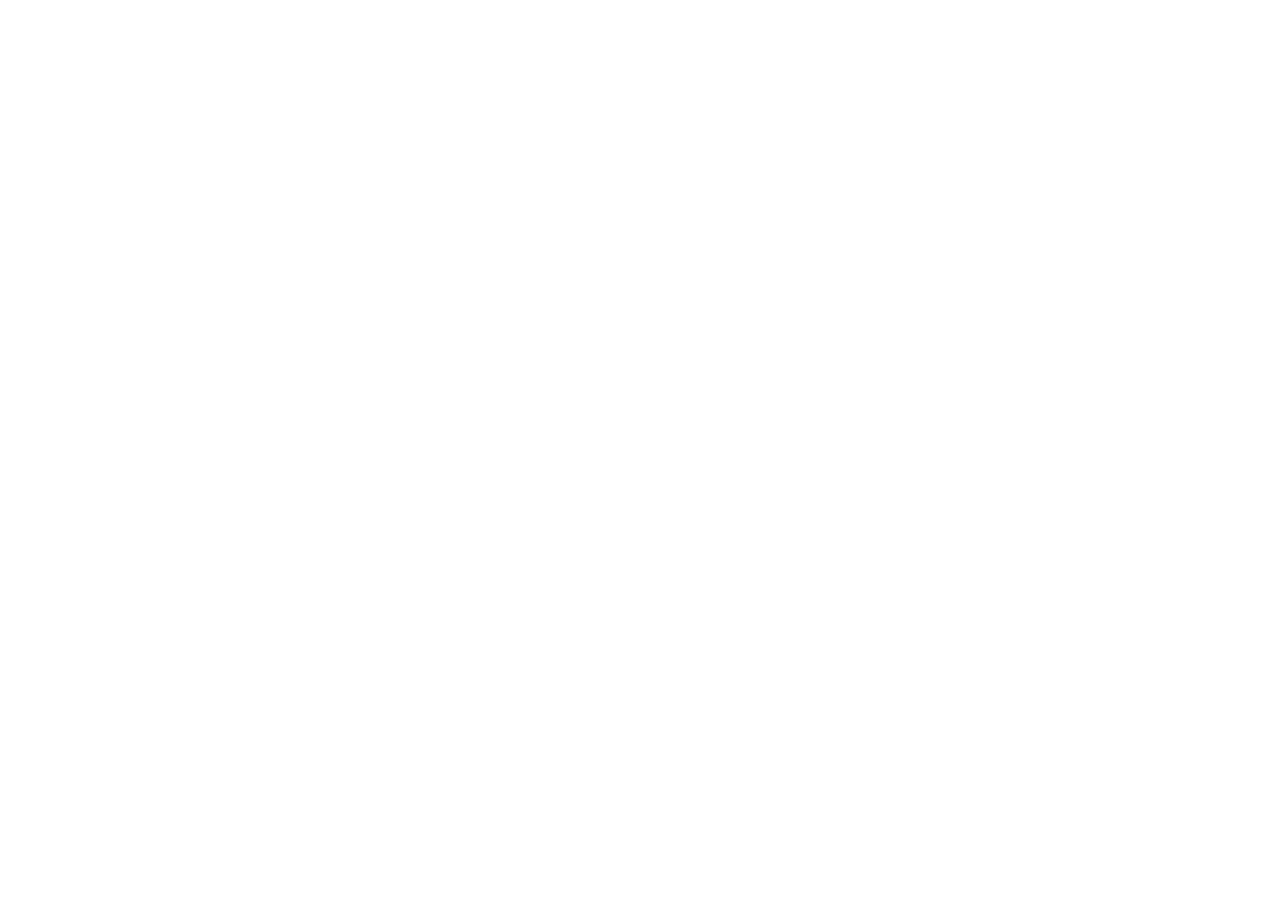
==== index.html @ 4ef1f908 "initilize repository" ====
<!DOCTYPE html>
<html lang="en">
<head>
    <meta charset="UTF-8">
    <meta http-equiv="X-UA-Compatible" content="IE=edge">
    <meta name="viewport" content="width=device-width, initial-scale=1.0">
    <title>Document</title>
</head>
<body>
    
</body>
</html>
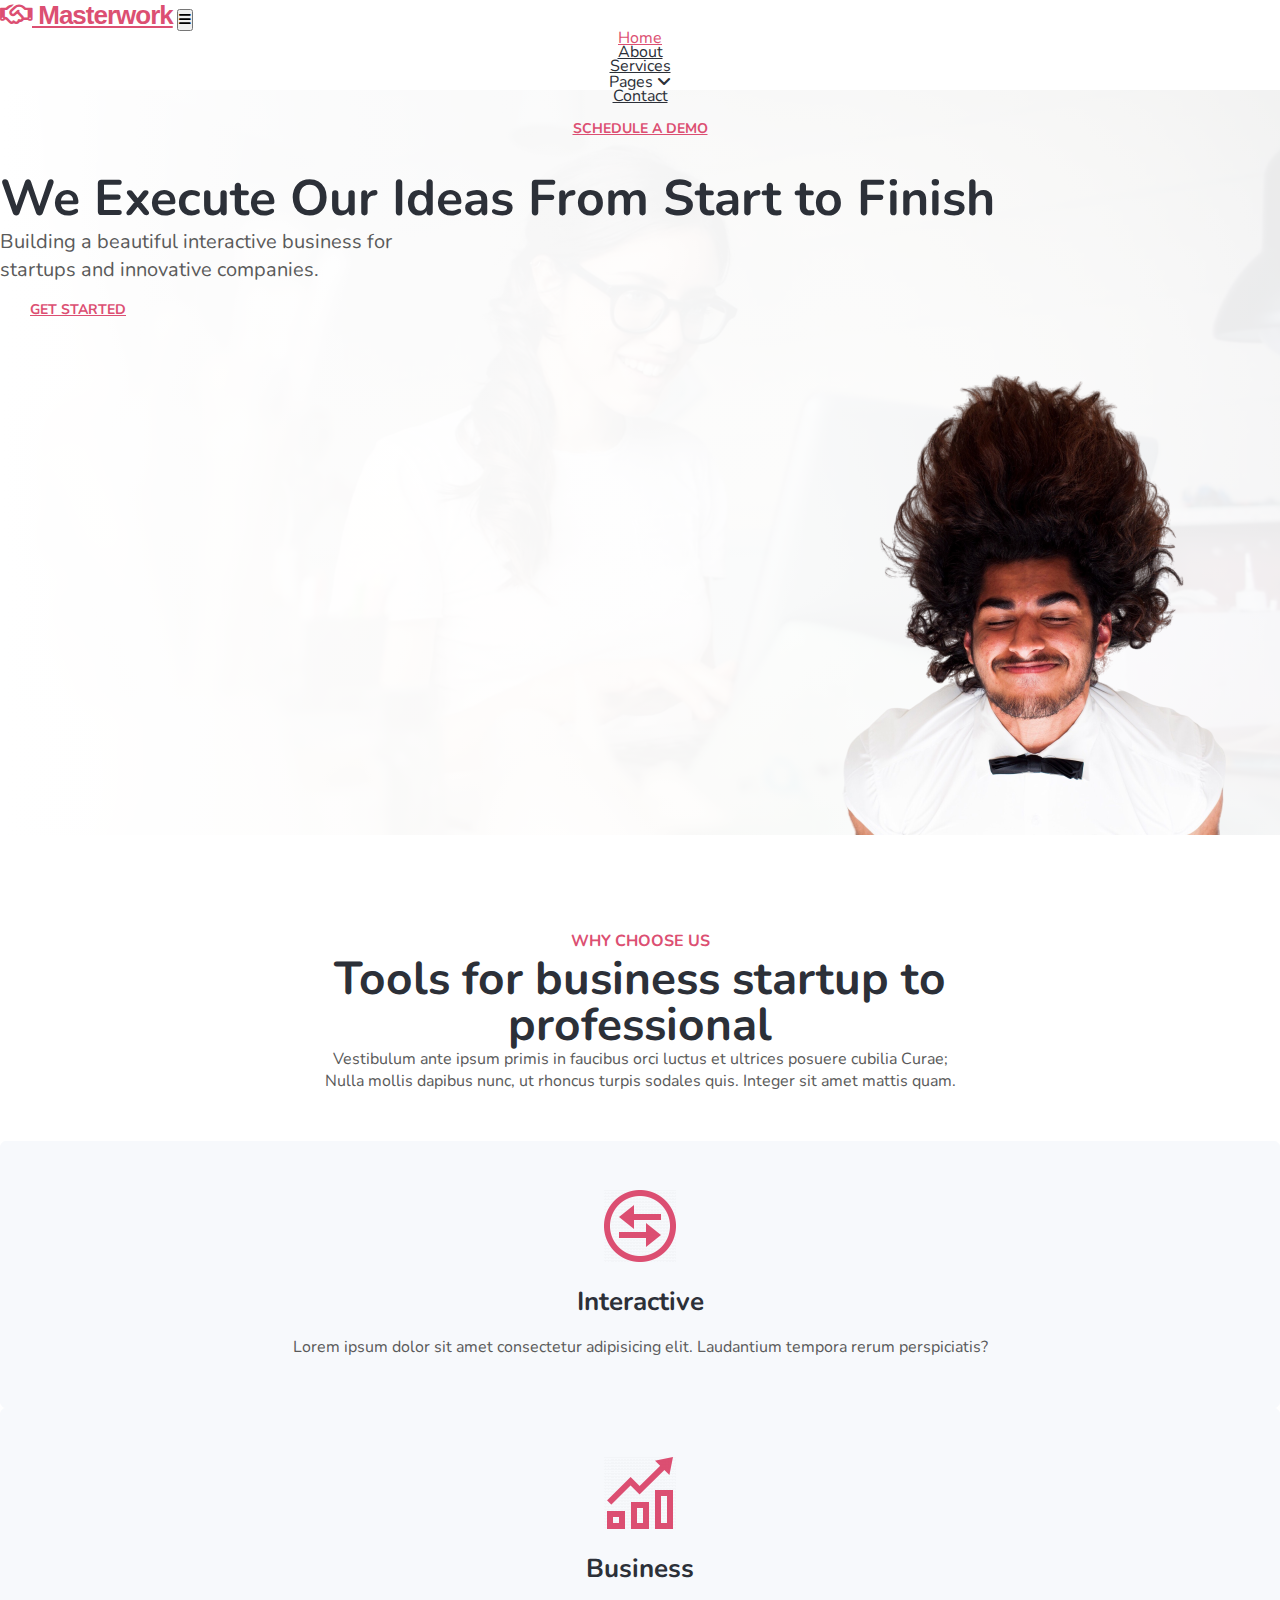
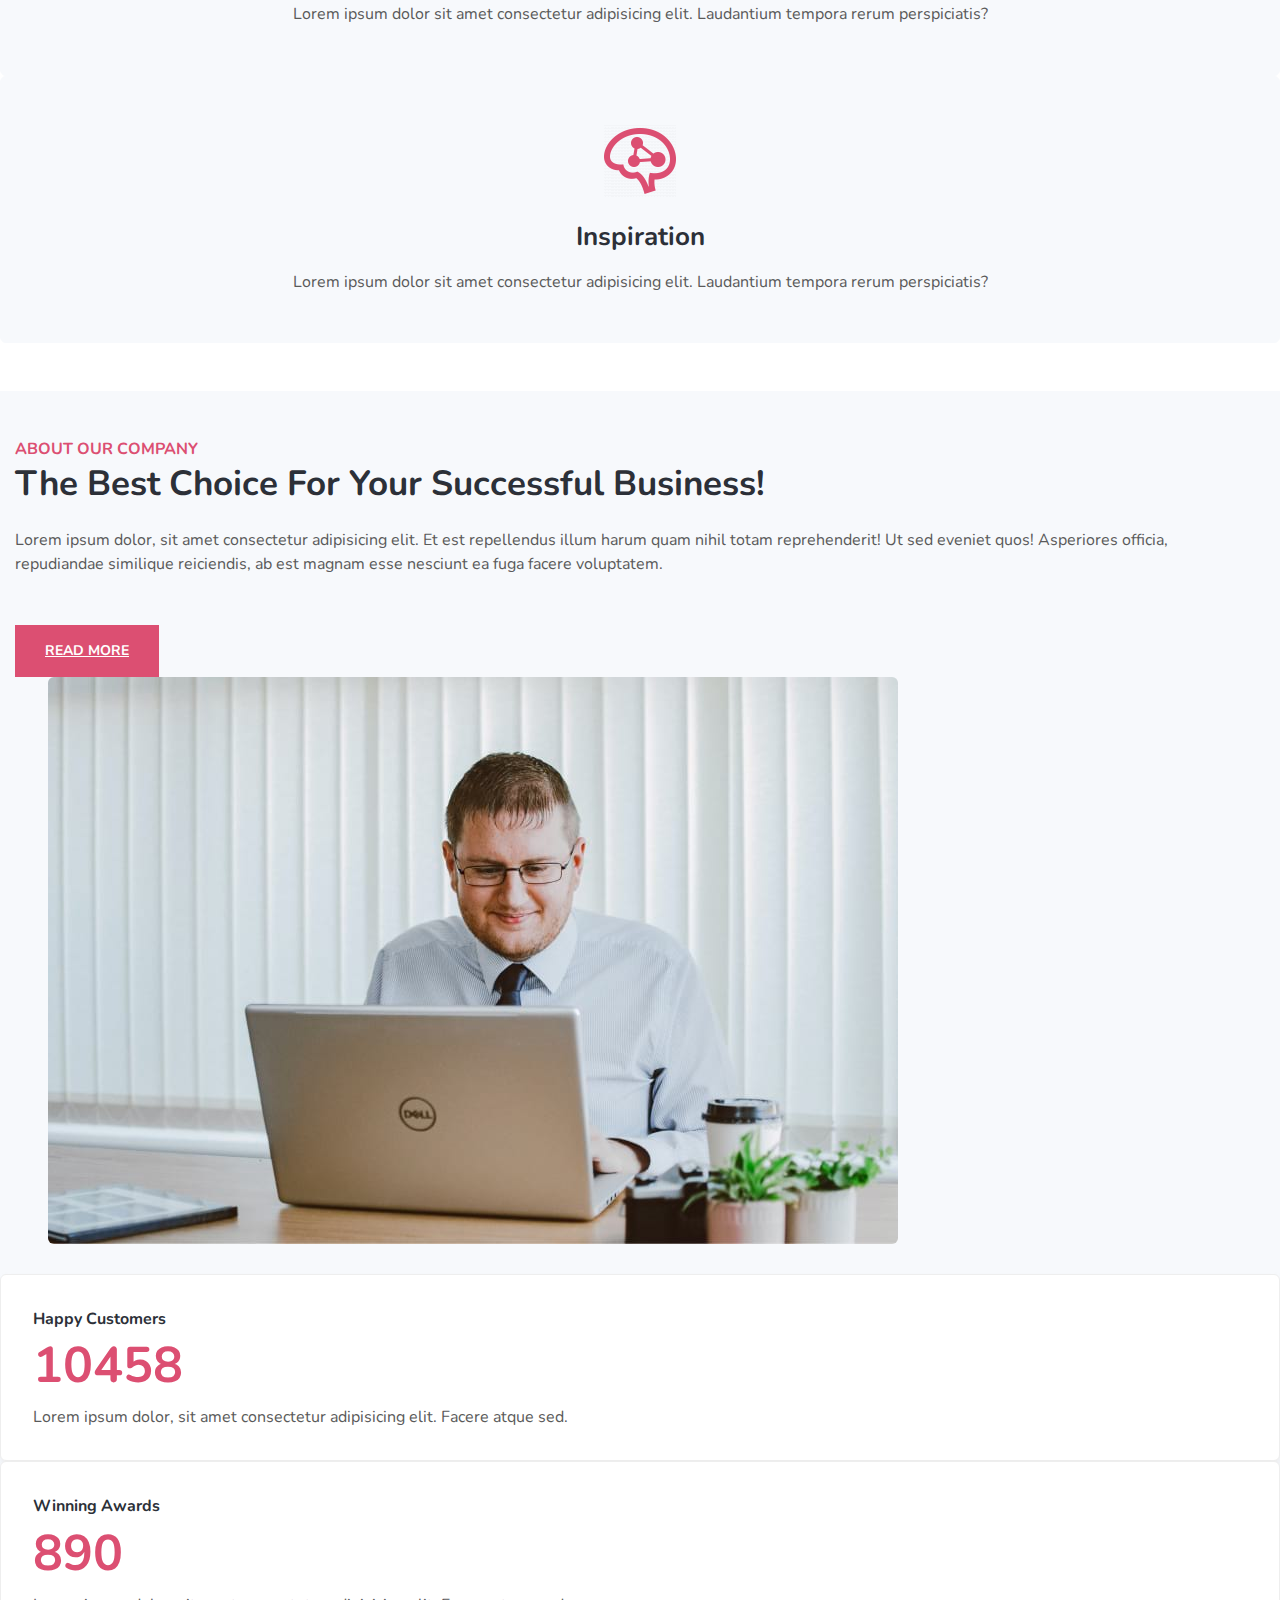
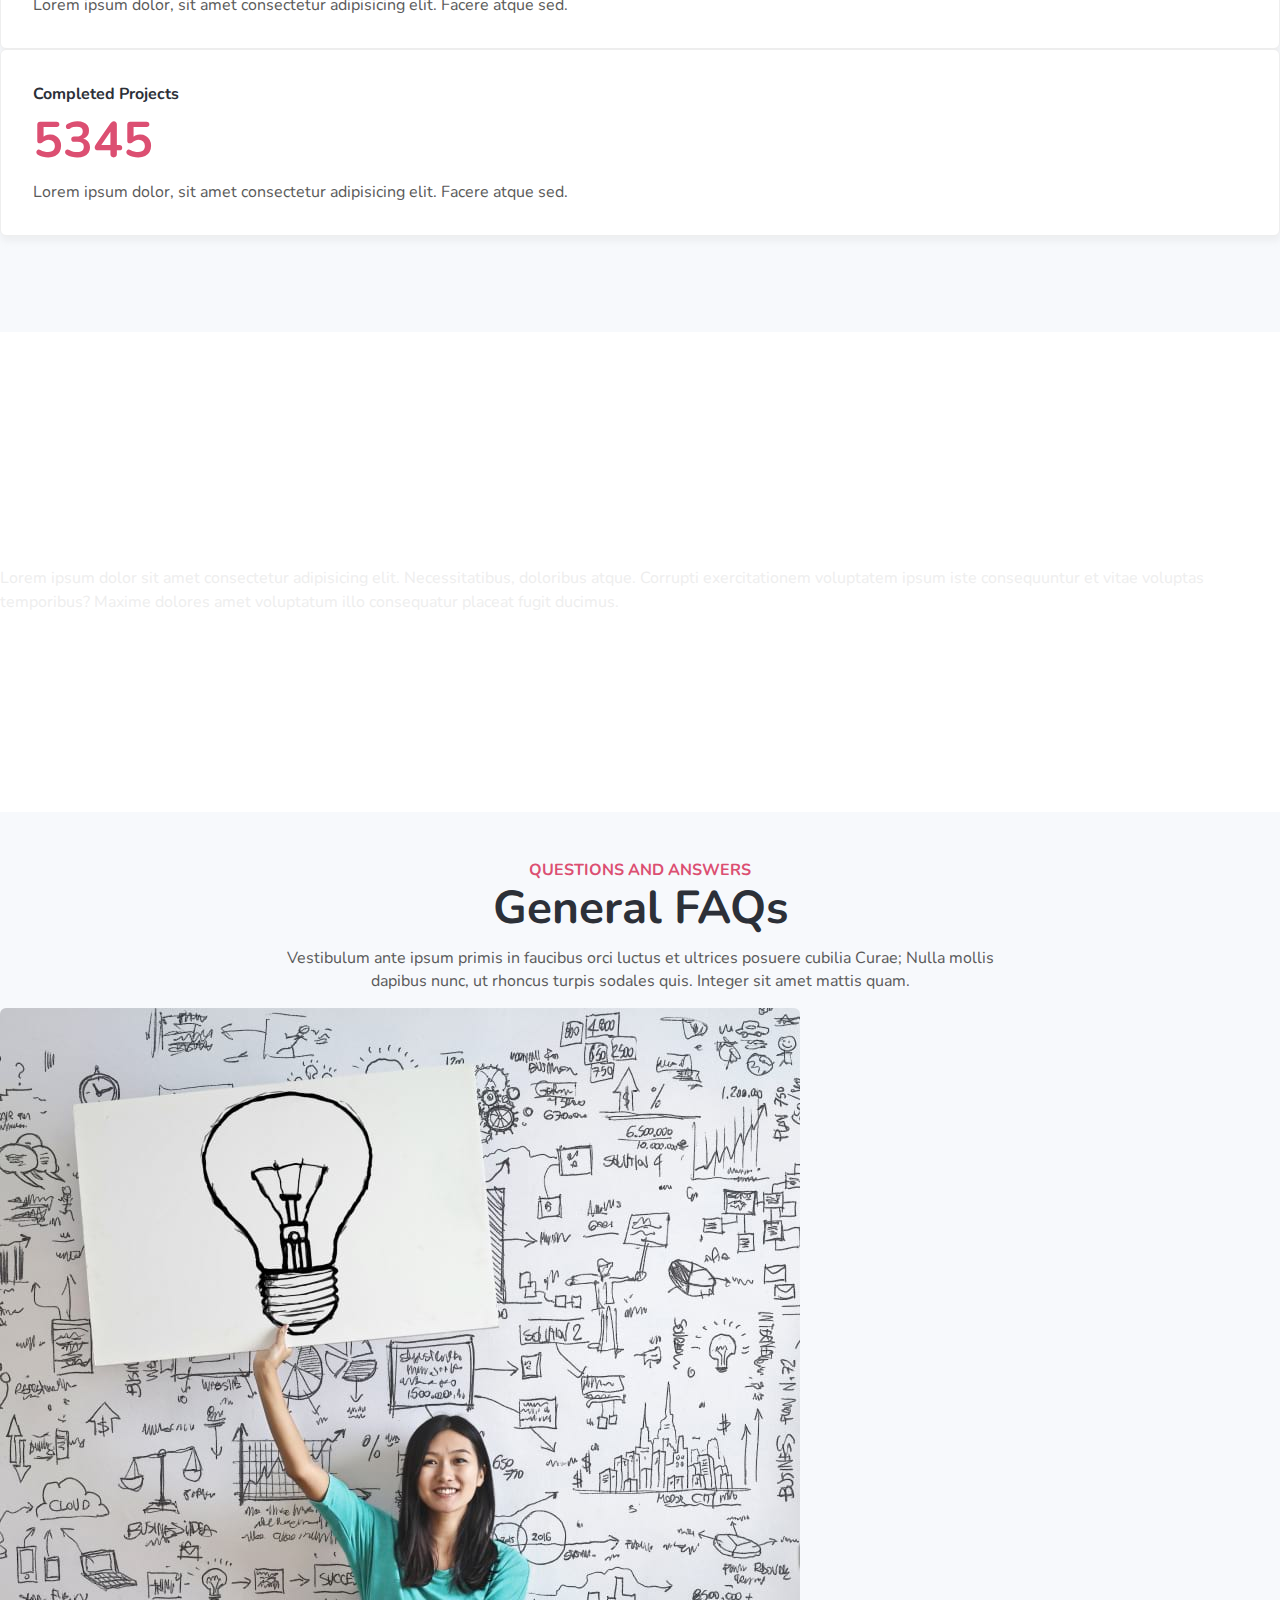
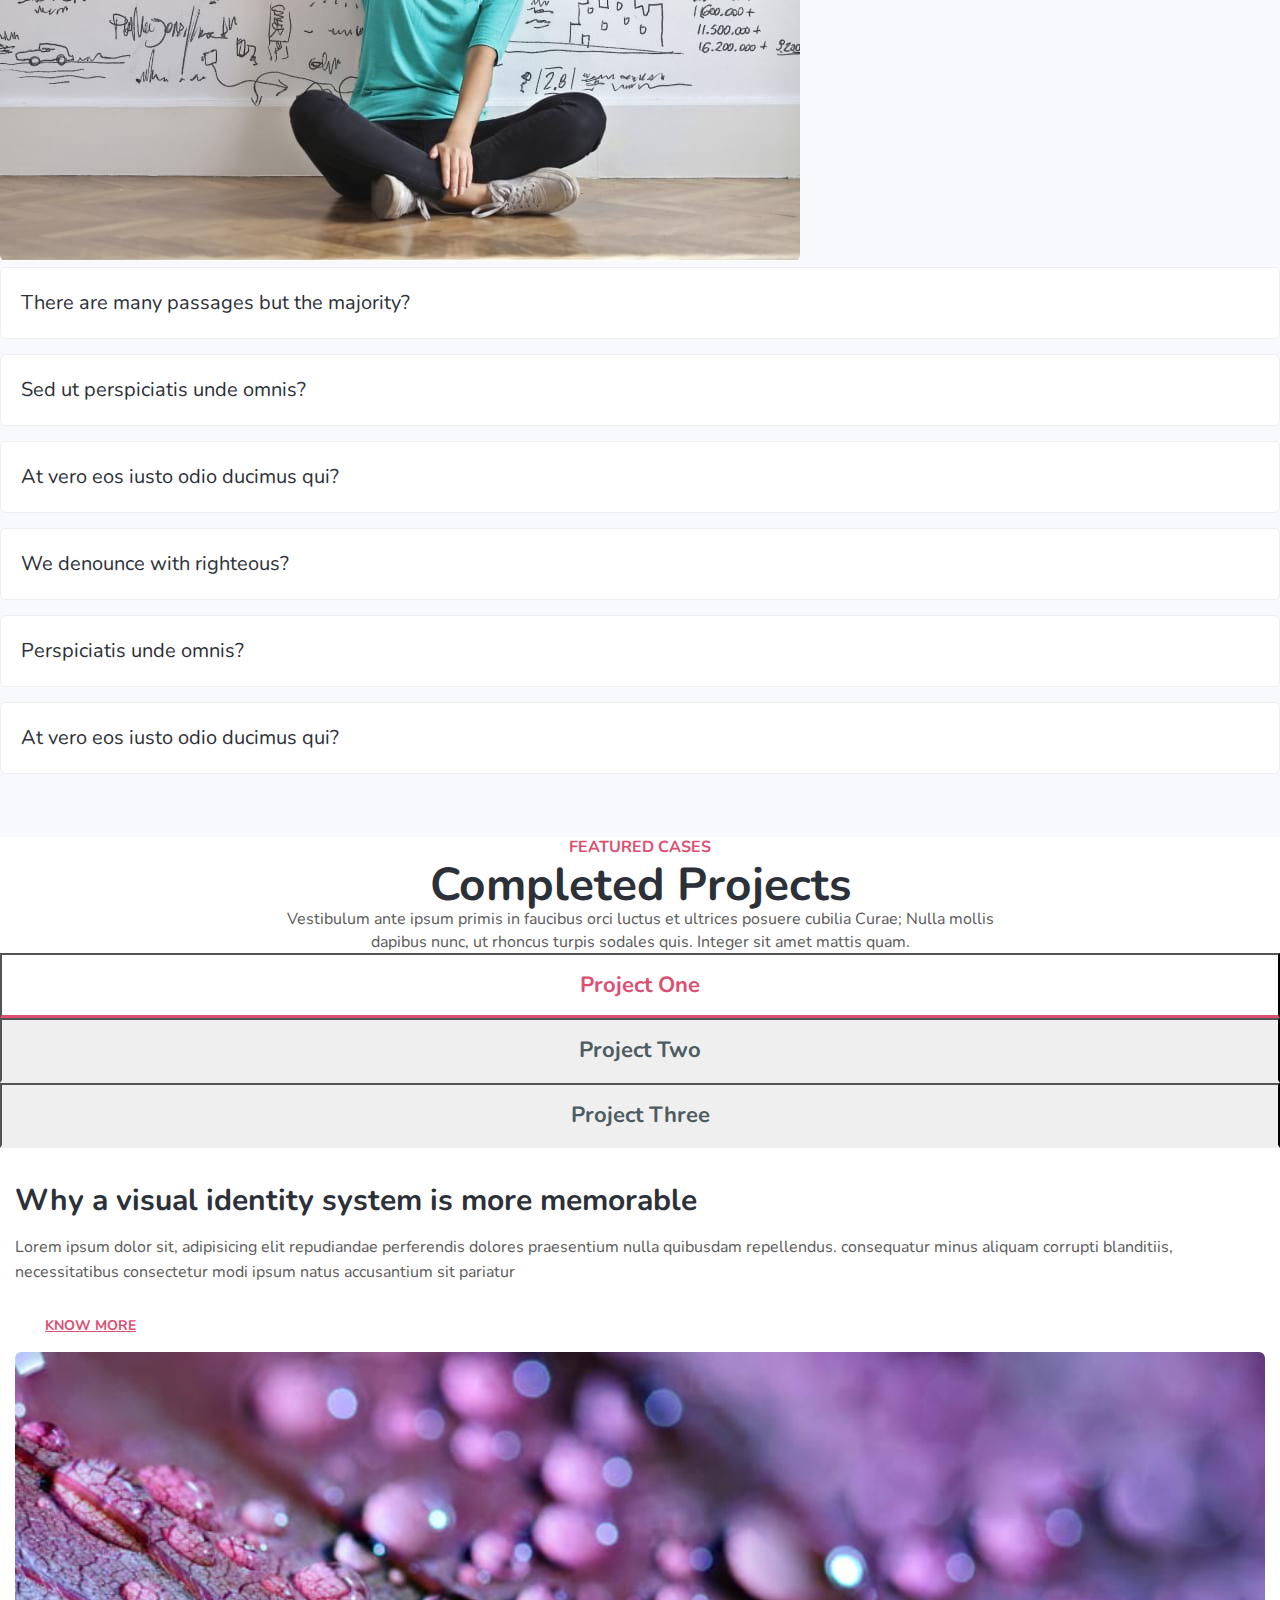
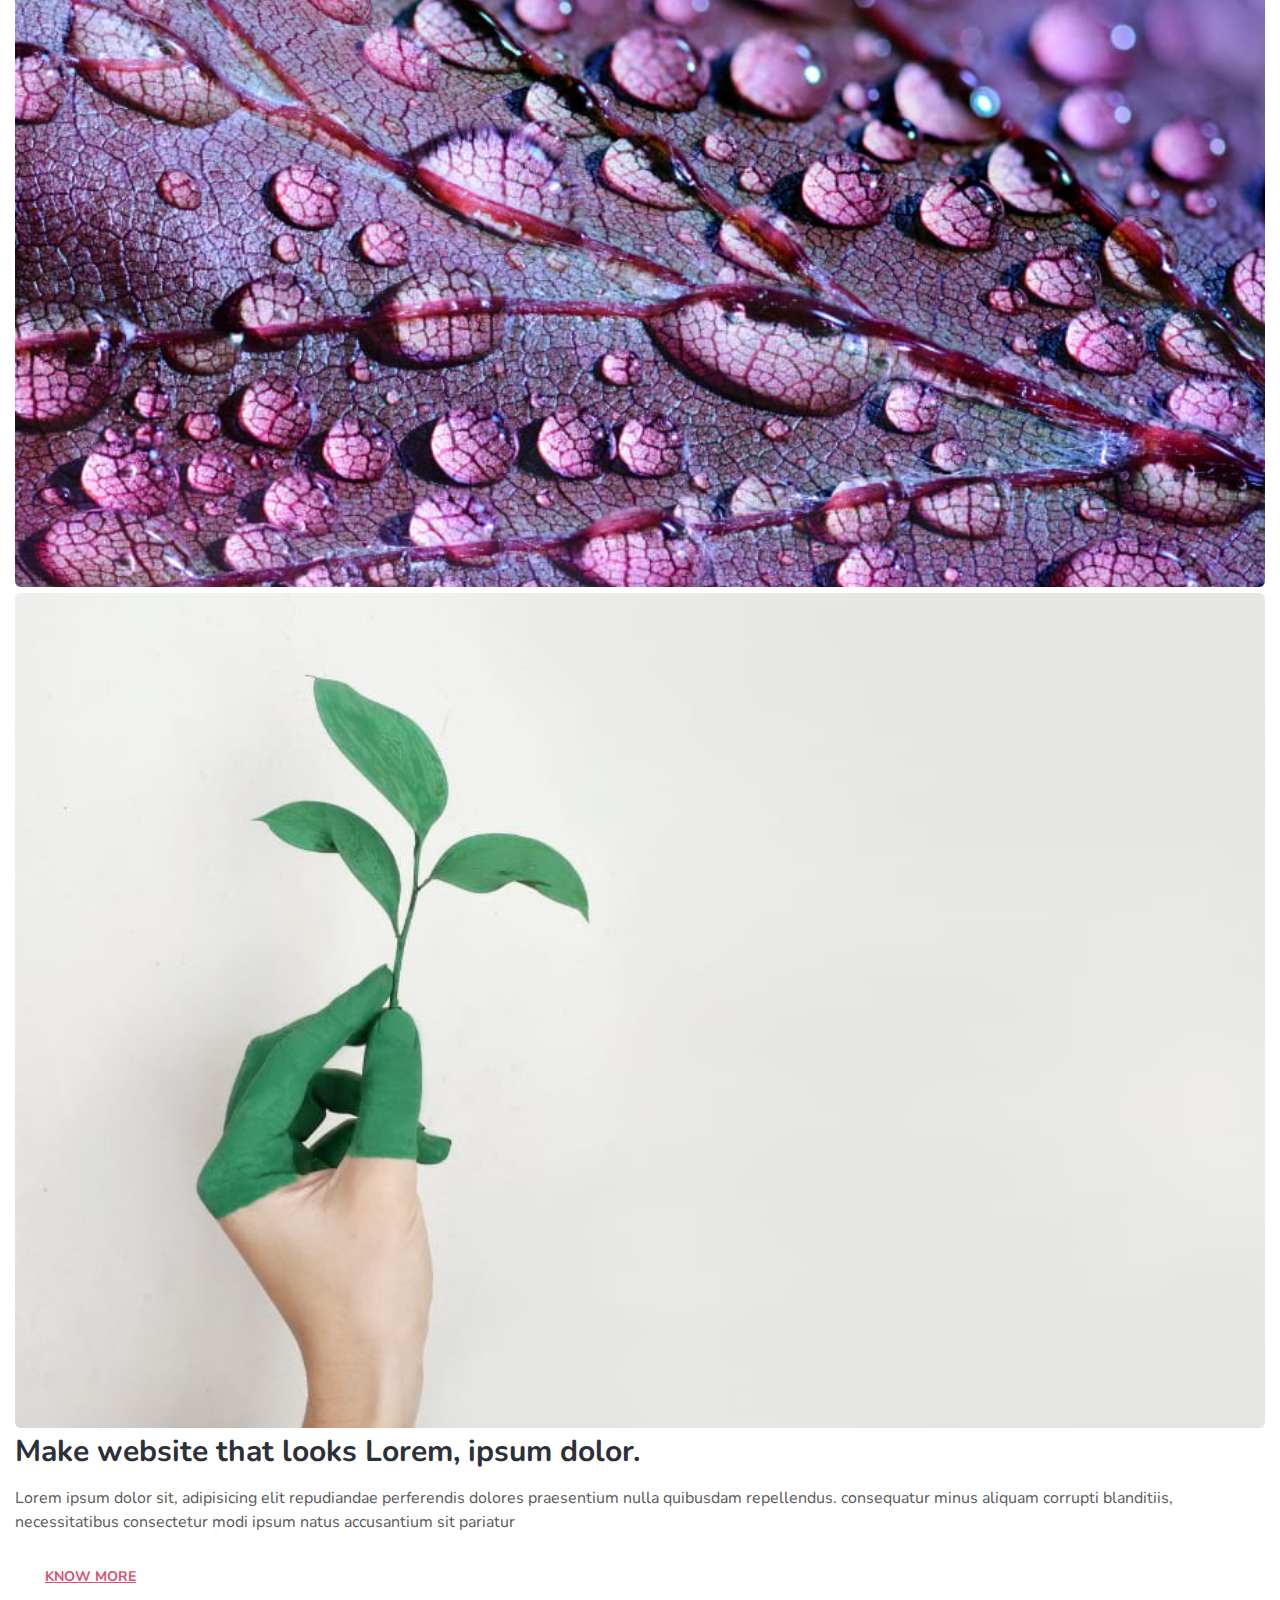
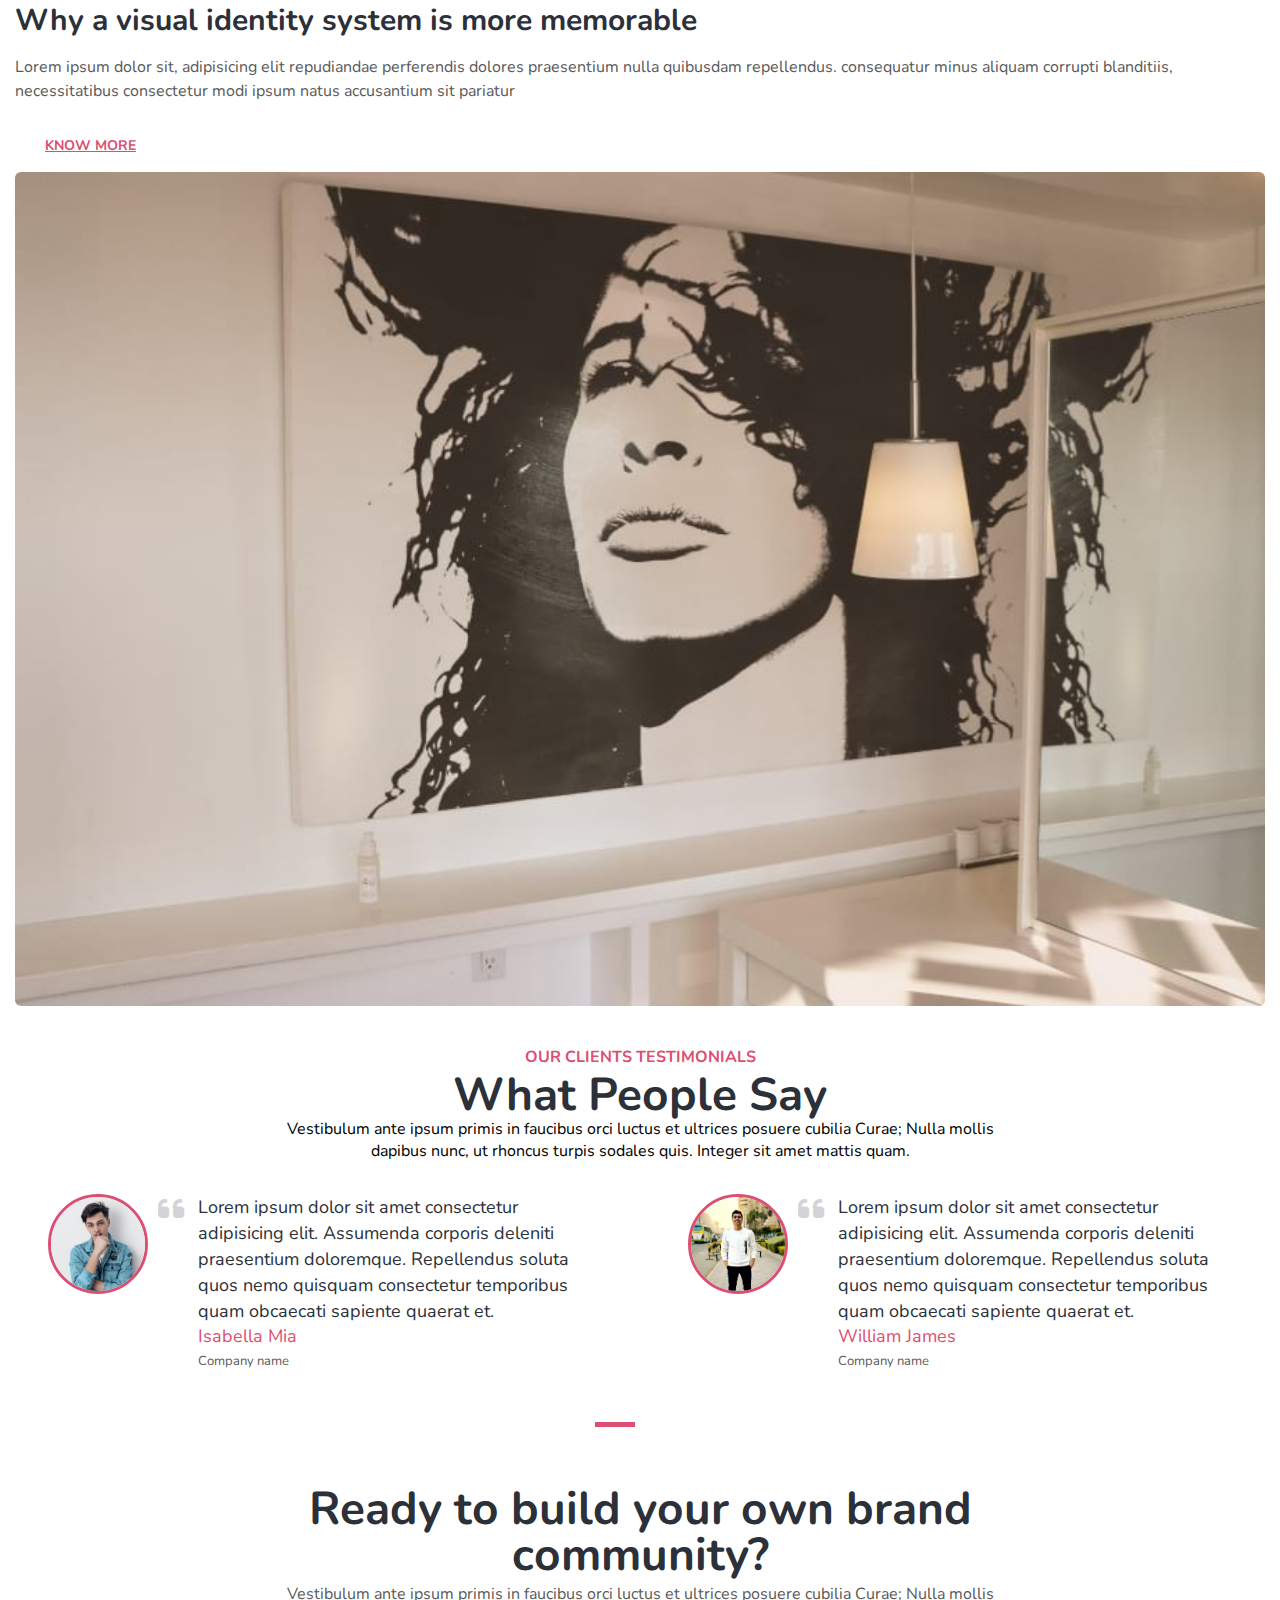
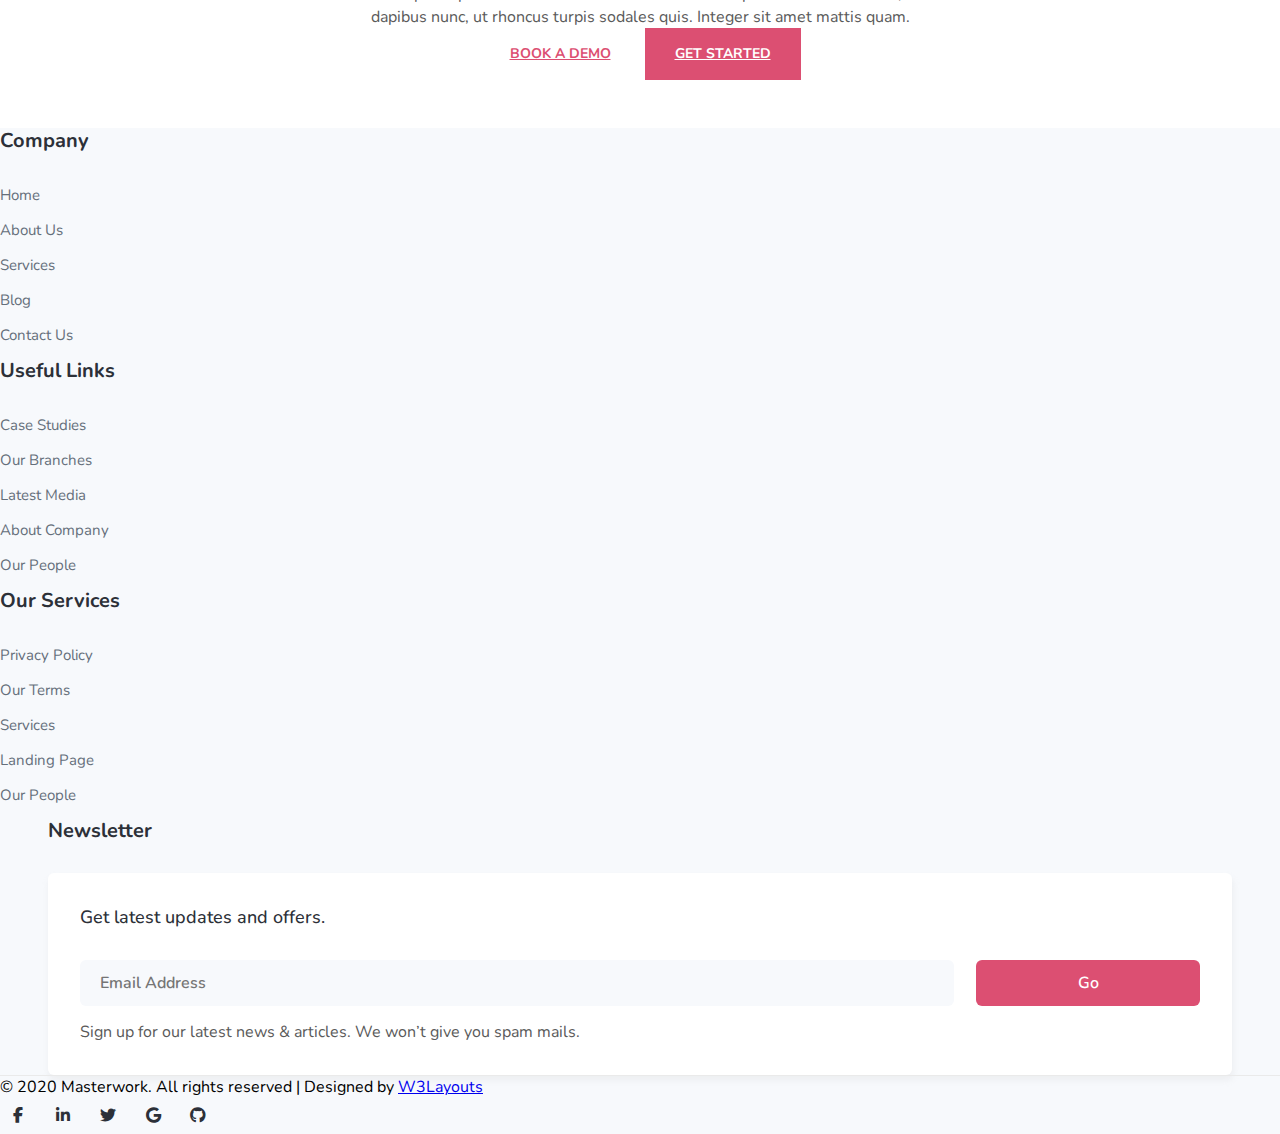
==== commit 8c949487: "add home pager" ====
--- a/index.html
+++ b/index.html
@@ -1,12 +1,716 @@
 <!DOCTYPE html>
 <html lang="en">
-<head>
-    <meta charset="UTF-8">
-    <meta http-equiv="X-UA-Compatible" content="IE=edge">
-    <meta name="viewport" content="width=device-width, initial-scale=1.0">
+  <head>
+    <meta charset="UTF-8" />
+    <meta http-equiv="X-UA-Compatible" content="IE=edge" />
+    <meta name="viewport" content="width=device-width, initial-scale=1.0" />
     <title>Document</title>
-</head>
-<body>
-    
-</body>
-</html>+    <link
+      rel="stylesheet"
+      href="https://cdnjs.cloudflare.com/ajax/libs/font-awesome/6.1.1/css/all.min.css"
+    />
+    <link rel="preconnect" href="https://fonts.googleapis.com" />
+    <link rel="preconnect" href="https://fonts.gstatic.com" crossorigin />
+    <link
+      href="https://fonts.googleapis.com/css2?family=Nunito:wght@200;400;500;600;700;800;900&display=swap"
+      rel="stylesheet"
+    />
+    <link
+      href="https://cdn.jsdelivr.net/npm/bootstrap@5.1.3/dist/css/bootstrap.min.css"
+      rel="stylesheet"
+      integrity="sha384-1BmE4kWBq78iYhFldvKuhfTAU6auU8tT94WrHftjDbrCEXSU1oBoqyl2QvZ6jIW3"
+      crossorigin="anonymous"
+    />
+
+    <!-- owl carousel -->
+    <link rel="stylesheet" href="./css/owl.carousel.min.css">
+    <link rel="stylesheet" href="./css/owl.theme.default.min.css">
+
+    <link rel="stylesheet" href="./css/style1.css" />
+  </head>
+  <body>
+    <header class="header fixed-top" id="site-header" >
+      <div class="container">
+        <nav class="navbar navbar-expand-lg stroke navbar-light bg-light">
+          <div class="container-fluid">
+            <a class="navbar-brand" href="#">
+              <i class="fa-regular fa-handshake"></i> Masterwork</a
+            >
+            <button
+              class="navbar-toggler"
+              type="button"
+              data-bs-toggle="collapse"
+              data-bs-target="#navbarNav"
+              aria-controls="navbarNav"
+              aria-expanded="false"
+              aria-label="Toggle navigation"
+            >
+              <span class="navbar-toggler-icon fa icon-expand fa-bars"></span>
+            </button>
+            <div
+              class="collapse navbar-collapse  justify-content-end" 
+              id="navbarNav"
+            >
+              <ul class="navbar-nav ml-auto">
+                <li class="nav-item">
+                  <a class="nav-link active" aria-current="page" href="#"
+                    >Home</a
+                  >
+                </li>
+                <li class="nav-item">
+                  <a class="nav-link" href="#">About</a>
+                </li>
+                <li class="nav-item">
+                  <a class="nav-link" href="#">Services</a>
+                </li>
+                <li class="nav-item">
+                  <a class="nav-link"
+                    >Pages <i class="fa-solid fa-angle-down"></i
+                  ></a>
+                </li>
+                <li class="nav-item">
+                  <a class="nav-link" href="#">Contact</a>
+                </li>
+                <li class="nav-item ml-lg-3 ml-0 mt-lg-0 mt-3">
+                  <a class="btn btn-outline-primary theme-button" href="./pages/Contact.html">Schedule a demo</a>
+                </li>
+              </ul>
+            </div>
+          </div>
+        </nav>
+      </div>
+    </header>
+
+
+
+
+    <section class="carousel">
+      <div class="container">
+        <div class="row">
+          <div class="col-6 main-content">
+            <h1>We Execute Our Ideas From Start to Finish</h1>
+            <p class="mt-3 mb-lg-5 mb-4">
+              Building a beautiful interactive business for startups and
+              innovative companies.
+            </p>
+            <a
+              href="./pages/About.html"
+              class="btn btn-outline-primary theme-button"
+              >Get Started</a
+            >
+          </div>
+          <div class="col-6 main_img">
+            <img src="./Images/main.png" alt="main page" />
+          </div>
+        </div>
+      </div>
+    </section>
+    <div class="services py-5">
+      <div class="container py-md-3">
+        <div class="services_header header-section text-center mx-auto">
+          <p class="subtitle">WHY CHOOSE US</p>
+          <h1 class="headertitle">
+            Tools for business startup to professional
+          </h1>
+          <p>
+            <span class="description_text"
+              >Vestibulum ante ipsum primis in faucibus orci luctus et ultrices
+              posuere cubilia Curae; Nulla mollis dapibus nunc, ut rhoncus
+              turpis sodales quis. Integer sit amet mattis quam.</span
+            >
+          </p>
+        </div>
+        <div class="services_content">
+          <div class="row">
+            <div class="col-4">
+              <div class="service_block">
+                <img src="./Images/s1.png" alt="s1" />
+                <h1>Interactive</h1>
+                <p>
+                  Lorem ipsum dolor sit amet consectetur adipisicing elit.
+                  Laudantium tempora rerum perspiciatis?
+                </p>
+              </div>
+            </div>
+            <div class="col-4">
+              <div class="service_block">
+                <img src="./Images/s2.png" alt="s1" />
+                <h1>Business</h1>
+                <p>
+                  Lorem ipsum dolor sit amet consectetur adipisicing elit.
+                  Laudantium tempora rerum perspiciatis?
+                </p>
+              </div>
+            </div>
+            <div class="col-4">
+              <div class="service_block">
+                <img src="./Images/s3.png" alt="s1" />
+                <h1>Inspiration</h1>
+                <p>
+                  Lorem ipsum dolor sit amet consectetur adipisicing elit.
+                  Laudantium tempora rerum perspiciatis?
+                </p>
+              </div>
+            </div>
+          </div>
+        </div>
+      </div>
+    </div>
+    <div class="about">
+      <div class="container py-lg-3 mt-3">
+        <div class="about_header">
+          <div class="row">
+            <div class="col-6 about_header_left pr-lg-5">
+              <p class="subtitle">ABOUT OUR COMPANY</p>
+              <h1 class="headertitle">
+                The Best Choice For Your Successful Business!
+              </h1>
+              <p class="description_text">
+                <span>
+                  Lorem ipsum dolor, sit amet consectetur adipisicing elit. Et
+                  est repellendus illum harum quam nihil totam reprehenderit! Ut
+                  sed eveniet quos! Asperiores officia, repudiandae similique
+                  reiciendis, ab est magnam esse nesciunt ea fuga facere
+                  voluptatem.
+                </span>
+              </p>
+              <a href="#" class="btn btn-primary theme-button">Read more</a>
+            </div>
+            <div class="col-lg-6 pl-lg-5 mt-lg-0 mt-5 about_header_right">
+              <img
+                class="img-fluid shadow img-curve img-about"
+                src="./Images/about.jpg"
+                alt=""
+              />
+            </div>
+          </div>
+        </div>
+        <div class="about_statictis">
+          <div class="row">
+            <div class="col-4">
+              <div class="statictis_item">
+                <h4>Happy Customers</h4>
+                <h1>10458</h1>
+                <p>
+                  Lorem ipsum dolor, sit amet consectetur adipisicing elit.
+                  Facere atque sed.
+                </p>
+              </div>
+            </div>
+            <div class="col-4">
+              <div class="statictis_item">
+                <h4>Winning Awards</h4>
+                <h1>890</h1>
+                <p>
+                  Lorem ipsum dolor, sit amet consectetur adipisicing elit.
+                  Facere atque sed.
+                </p>
+              </div>
+            </div>
+            <div class="col-4">
+              <div class="statictis_item">
+                <h4>Completed Projects</h4>
+                <h1>5345</h1>
+                <p>
+                  Lorem ipsum dolor, sit amet consectetur adipisicing elit.
+                  Facere atque sed.
+                </p>
+              </div>
+            </div>
+          </div>
+        </div>
+      </div>
+    </div>
+    <div class="intro">
+      <div class="container">
+        <div class="row">
+          <div class="col-6 intro-content">
+            <h1>
+              We are true to ourselves, and commit to always perform at our
+              best.
+            </h1>
+            <p>
+              Lorem ipsum dolor sit amet consectetur adipisicing elit.
+              Necessitatibus, doloribus atque. Corrupti exercitationem
+              voluptatem ipsum iste consequuntur et vitae voluptas temporibus?
+              Maxime dolores amet voluptatum illo consequatur placeat fugit
+              ducimus.
+            </p>
+          </div>
+          <div class="col-6"></div>
+        </div>
+      </div>
+    </div>
+    <div class="solution"></div>
+    <div class="qna">
+      <div class="container py-lg-5">
+        <div class="qna_header">
+          <h3 class="subtitle">QUESTIONS AND ANSWERS</h3>
+          <h1 class="headertitle">General FAQs</h1>
+          <p class="description_text">
+            Vestibulum ante ipsum primis in faucibus orci luctus et ultrices
+            posuere cubilia Curae; Nulla mollis dapibus nunc, ut rhoncus turpis
+            sodales quis. Integer sit amet mattis quam.
+          </p>
+        </div>
+        <div class="qna_content">
+          <div class="row">
+            <div class="col-5 mt-5">
+              <div class="faq-image">
+                <img
+                  src="./Images/women.jpg"
+                  alt=""
+                  class="img-fluid shadow img-curve"
+                />
+              </div>
+            </div>
+            <div class="col-md-7 mt-5 pl-lg-5">
+              <section class="w3l-faq" id="faq">
+                <div class="faq-page">
+                  <ul>
+                    <li id="p1">
+                      <input
+                        type="checkbox"
+                        data-target="p1"
+                        checked
+                        onclick="showCollapsedContent(event)"
+                      />
+                      <!-- <i></i> -->
+                      <h2>There are many passages but the majority?</h2>
+                      <p>
+                        Voluptates amet earum velit nobis aliquam laboriosam
+                        nihil debitis facere voluptatibus consectetur quae quasi
+                        fuga, ad corrupti libero omnis sapiente non assumenda,
+                        incidunt officiis eaque iste minima autem.
+                      </p>
+                    </li>
+                    <li id="p2">
+                      <input
+                        type="checkbox"
+                        data-target="p2"
+                        checked
+                        onclick="showCollapsedContent(event)"
+                      />
+                      <!-- <i></i> -->
+                      <h2>Sed ut perspiciatis unde omnis?</h2>
+                      <p>
+                        Voluptates amet earum velit nobis aliquam laboriosam
+                        nihil debitis facere voluptatibus consectetur quae quasi
+                        fuga, ad corrupti libero omnis sapiente non assumenda,
+                        incidunt officiis eaque iste minima autem.
+                      </p>
+                    </li>
+                    <li id="p3">
+                      <input
+                        type="checkbox"
+                        data-target="p3"
+                        checked
+                        onclick="showCollapsedContent(event)"
+                      />
+                      <!-- <i></i> -->
+                      <h2>At vero eos iusto odio ducimus qui?</h2>
+                      <p>
+                        Voluptates amet earum velit nobis aliquam laboriosam
+                        nihil debitis facere voluptatibus consectetur quae quasi
+                        fuga, ad corrupti libero omnis sapiente non assumenda,
+                        incidunt officiis eaque iste minima autem.
+                      </p>
+                    </li>
+                    <li id="p4">
+                      <input
+                        type="checkbox"
+                        data-target="p4"
+                        checked
+                        onclick="showCollapsedContent(event)"
+                      />
+                      <!-- <i></i> -->
+                      <h2>We denounce with righteous?</h2>
+                      <p>
+                        Voluptates amet earum velit nobis aliquam laboriosam
+                        nihil debitis facere voluptatibus consectetur quae quasi
+                        fuga, ad corrupti libero omnis sapiente non assumenda,
+                        incidunt officiis eaque iste minima autem.
+                      </p>
+                    </li>
+                    <li id="p5">
+                      <input
+                        type="checkbox"
+                        data-target="p5"
+                        checked
+                        onclick="showCollapsedContent(event)"
+                      />
+                      <!-- <i></i> -->
+                      <h2>Perspiciatis unde omnis?</h2>
+                      <p>
+                        Voluptates amet earum velit nobis aliquam laboriosam
+                        nihil debitis facere voluptatibus consectetur quae quasi
+                        fuga, ad corrupti libero omnis sapiente non assumenda,
+                        incidunt officiis eaque iste minima autem.
+                      </p>
+                    </li>
+                    <li id="p6">
+                      <input
+                        type="checkbox"
+                        data-target="p6"
+                        checked
+                        onclick="showCollapsedContent(event)"
+                      />
+                      <!-- <i></i> -->
+                      <h2>At vero eos iusto odio ducimus qui?</h2>
+                      <p>
+                        Voluptates amet earum velit nobis aliquam laboriosam
+                        nihil debitis facere voluptatibus consectetur quae quasi
+                        fuga, ad corrupti libero omnis sapiente non assumenda,
+                        incidunt officiis eaque iste minima autem.
+                      </p>
+                    </li>
+                  </ul>
+                </div>
+              </section>
+            </div>
+          </div>
+        </div>
+      </div>
+    </div>
+    <div class="featured_cases py-5 mb-4">
+      <div class="container py-lg-3">
+        <div class="featured_cases_title mx-auto">
+          <h2 class="subtitle">FEATURED CASES</h2>
+          <h1 class="headertitle">Completed Projects</h1>
+          <p class="description_text my-3">
+            Vestibulum ante ipsum primis in faucibus orci luctus et ultrices
+            posuere cubilia Curae; Nulla mollis dapibus nunc, ut rhoncus turpis
+            sodales quis. Integer sit amet mattis quam.
+          </p>
+        </div>
+        <div class="featured_body mt-5">
+          <ul class="nav nav-pills row mb-3" id="pills-tab" role="tablist">
+            <li class="col-4 nav-item">
+              <button
+                class="nav-link active"
+                id="first-tab"
+                data-bs-toggle="pill"
+                data-bs-target="#first"
+              >
+                Project One
+              </button>
+            </li>
+            <li class="col-4 about_header">
+              <button
+                class="nav-link"
+                id="second-tab"
+                data-bs-toggle="pill"
+                data-bs-target="#second"
+              >
+                Project Two
+              </button>
+            </li>
+            <li class="col-4 nav-item">
+              <button
+                class="nav-link"
+                id="three-tab"
+                data-bs-toggle="pill"
+                data-bs-target="#three"
+              >
+                Project Three
+              </button>
+            </li>
+          </ul>
+          <div class="tab-content" id="pills-tabContent">
+            <div class="tab-pane fade show active" id="first" role="tabpanel">
+              <div class="row justify-content-center">
+                <div class="col-md-5 left-tab">
+                  <h1>Why a visual identity system is more memorable</h1>
+                  <p>
+                    Lorem ipsum dolor sit, adipisicing elit repudiandae
+                    perferendis dolores praesentium nulla quibusdam repellendus.
+                    consequatur minus aliquam corrupti blanditiis,
+                    necessitatibus consectetur modi ipsum natus accusantium sit
+                    pariatur
+                  </p>
+                  <a
+                    href="#url"
+                    class="btn btn-outline-primary theme-button mt-3"
+                    >Know More</a
+                  >
+                </div>
+                <div class="col-md-5 right-tab">
+                  <img src="/Images/b4.jpg" alt="" />
+                </div>
+              </div>
+            </div>
+            <div class="tab-pane fade" id="second" role="tabpanel">
+              <div class="row justify-content-center">
+                <div class="col-md-5 left-tab">
+                  <img src="/Images/b5.jpg" alt="" />
+                </div>
+                <div class="col-md-5 right-tab">
+                  <h1>Make website that looks Lorem, ipsum dolor.</h1>
+                  <p>
+                    Lorem ipsum dolor sit, adipisicing elit repudiandae
+                    perferendis dolores praesentium nulla quibusdam repellendus.
+                    consequatur minus aliquam corrupti blanditiis,
+                    necessitatibus consectetur modi ipsum natus accusantium sit
+                    pariatur
+                  </p>
+                  <a
+                    href="#url"
+                    class="btn btn-outline-primary theme-button mt-3"
+                    >Know More</a
+                  >
+                </div>
+              </div>
+            </div>
+            <div class="tab-pane fade" id="three" role="tabpanel">
+              <div class="row justify-content-center">
+                <div class="col-md-5 left-tab">
+                  <h1>Why a visual identity system is more memorable</h1>
+                  <p>
+                    Lorem ipsum dolor sit, adipisicing elit repudiandae
+                    perferendis dolores praesentium nulla quibusdam repellendus.
+                    consequatur minus aliquam corrupti blanditiis,
+                    necessitatibus consectetur modi ipsum natus accusantium sit
+                    pariatur
+                  </p>
+                  <a
+                    href="#url"
+                    class="btn btn-outline-primary theme-button mt-3"
+                    >Know More</a
+                  >
+                </div>
+                <div class="col-md-5 right-tab">
+                  <img src="/Images/b6.jpg" alt="" />
+                </div>
+              </div>
+            </div>
+          </div>
+        </div>
+      </div>
+    </div>
+    <div class="testimonials py-5">
+      <div class="container py-lg-3">
+        <div class="testimonials_title text-center mx-auto">
+          <div class="row">
+            <h3 class="subtitle">OUR CLIENTS TESTIMONIALS</h3>
+            <h1 class="headertitle">What People Say</h1>
+            <p class="my-3">
+              Vestibulum ante ipsum primis in faucibus orci luctus et ultrices
+              posuere cubilia Curae; Nulla mollis dapibus nunc, ut rhoncus
+              turpis sodales quis. Integer sit amet mattis quam.
+            </p>
+          </div>
+        </div>
+        <div class="testimonials_body">
+          <div class="row mt-4">
+            <div class="col-md-12 mx-auto pb-5">
+              <div class="owl-two owl-carousel owl-theme">
+                <div class="item">
+                  <div class="slider-info mt-lg-4 mt-3">
+                    <div class="img-circle">
+                      <img src="./Images/team3.jpg" class="img-fluid testimonial-img" alt="client image">
+                    </div>
+                    <div class="message">
+                      <span class="fa fa-quote-left" aria-hidden="true"></span>
+                      <p>Lorem ipsum dolor sit amet consectetur adipisicing elit. Assumenda corporis deleniti praesentium doloremque. Repellendus soluta quos nemo quisquam consectetur temporibus quam obcaecati sapiente quaerat et.</p>
+                      <div class="name mt-4">
+                        <h4>Isabella Mia</h4>
+                        <p>Company name</p>
+                      </div>
+                    </div>
+                  </div>
+                </div>
+                <div class="item">
+                  <div class="slider-info mt-lg-4 mt-3">
+                    <div class="img-circle">
+                      <img src="./Images/team4.jpg" class="img-fluid testimonial-img" alt="client image">
+                    </div>
+                    <div class="message">
+                      <span class="fa fa-quote-left" aria-hidden="true"></span>
+                      <p>Lorem ipsum dolor sit amet consectetur adipisicing elit. Assumenda corporis deleniti praesentium doloremque. Repellendus soluta quos nemo quisquam consectetur temporibus quam obcaecati sapiente quaerat et.</p>
+                      <div class="name mt-4">
+                        <h4>William James</h4>
+                        <p>Company name</p>
+                      </div>
+                    </div>
+                  </div>
+                </div>
+                <div class="item">
+                  <div class="slider-info mt-lg-4 mt-3">
+                    <div class="img-circle">
+                      <img src="./Images/team5.jpg" class="img-fluid testimonial-img" alt="client image">
+                    </div>
+                    <div class="message">
+                      <span class="fa fa-quote-left" aria-hidden="true"></span>
+                      <p>Lorem ipsum dolor sit amet consectetur adipisicing elit. Assumenda corporis deleniti praesentium doloremque. Repellendus soluta quos nemo quisquam consectetur temporibus quam obcaecati sapiente quaerat et.</p>
+                      <div class="name mt-4">
+                        <h4>Oliver Bradley</h4>
+                        <p>Company name</p>
+                      </div>
+                    </div>
+                  </div>
+                </div>
+                <div class="item">
+                  <div class="slider-info mt-lg-4 mt-3">
+                    <div class="img-circle">
+                      <img src="./Images/team6.jpg" class="img-fluid testimonial-img" alt="client image">
+                    </div>
+                    <div class="message">
+                      <span class="fa fa-quote-left" aria-hidden="true"></span>
+                      <p>Lorem ipsum dolor sit amet consectetur adipisicing elit. Assumenda corporis deleniti praesentium doloremque. Repellendus soluta quos nemo quisquam consectetur temporibus quam obcaecati sapiente quaerat et.</p>
+                      <div class="name mt-4">
+                        <h4>Bẹnjamin Lucas</h4>
+                        <p>Company name</p>
+                      </div>
+                    </div>
+                  </div>
+                </div>
+              </div>
+            </div>
+          </div>
+          
+        </div>
+      </div>
+    </div>
+
+    <div class="contact py-5">
+      <div class="container contact_content py-md-3">
+        <div class="row text-center mx-auto">
+          <h1>Ready to build your own brand community?</h1>
+          <p class="my-3">
+            Vestibulum ante ipsum primis in faucibus orci luctus et ultrices
+            posuere cubilia Curae; Nulla mollis dapibus nunc, ut rhoncus turpis
+            sodales quis. Integer sit amet mattis quam.
+          </p>
+        </div>
+        <div class="buttons mt-5">
+          <a
+            href="contact.html"
+            class="btn btn-outline-primary mr-2 theme-button"
+            >Book a Demo</a
+          >
+          <a href="contact.html" class="btn btn-primary theme-button ml-2"
+            >Get Started</a
+          >
+        </div>
+      </div>
+    </div>
+
+    <footer class="footer py-5">
+      <div class="container">
+        <div class="row">
+          <div class="col-lg-6 column">
+            <div class="row">
+              <div class="col-md-4 column">
+                <h3>Company</h3>
+                <ul class="footer-gd-16">
+                  <li><a href="index.html">Home</a></li>
+                  <li><a href="about.html">About Us</a></li>
+                  <li><a href="services.html">Services</a></li>
+                  <li><a href="blog.html">Blog</a></li>
+                  <li><a href="contact.html">Contact Us</a></li>
+                </ul>
+              </div>
+              <div class="col-md-4 column mt-md-0 mt-4">
+                <h3>Useful Links</h3>
+                <ul class="footer-gd-16">
+                  <li><a href="#url">Case Studies</a></li>
+                  <li><a href="#url">Our Branches</a></li>
+                  <li><a href="#url">Latest Media</a></li>
+                  <li><a href="about.html">About Company</a></li>
+                  <li><a href="#url">Our People</a></li>
+                </ul>
+              </div>
+              <div class="col-md-4 column mt-md-0 mt-4">
+                <h3>Our Services</h3>
+                <ul class="footer-gd-16">
+                  <li><a href="#url">Privacy Policy</a></li>
+                  <li><a href="#url">Our Terms</a></li>
+                  <li><a href="services.html">Services</a></li>
+                  <li><a href="landing-single.html">Landing Page</a></li>
+                  <li><a href="#url">Our People</a></li>
+                </ul>
+              </div>
+            </div>
+          </div>
+          <div class="col-lg-6 col-md-12 column pl-lg-5 column4 mt-lg-0 mt-5 emailAddress">
+            <h3>Newsletter </h3>
+            <div class="end-column">
+              <h4>Get latest updates and offers.</h4>
+              <form action="#" class="subscribe" method="post">
+                <input type="email" name="email" placeholder="Email Address" required="">
+                <button type="submit">Go</button>
+              </form>
+              <p>Sign up for our latest news & articles. We won’t give you spam mails.</p>
+            </div>
+          </div>
+        </div>
+        <div class="d-flex below-section justify-content-between align-items-center pt-4 mt-5">
+          <div class="columns text-lg-left text-center">
+            <p>&copy; 2020 Masterwork. All rights reserved | Designed by <a href="https://w3layouts.com/">W3Layouts</a>
+            </p>
+          </div>
+          <div class="columns-2 mt-lg-0 mt-3">
+            <ul class="social">
+              <li><a href="#facebook"><span class="fa-brands fa-facebook-f" aria-hidden="true"></span></a>
+              </li>
+              <li><a href="#linkedin"><span class="fa-brands fa-linkedin-in" aria-hidden="true"></span></a>
+              </li>
+              <li><a href="#twitter"><span class="fa-brands fa-twitter" aria-hidden="true"></span></a>
+              </li>
+              <li><a href="#google"><span class="fa-brands fa-google" aria-hidden="true"></span></a>
+              </li>
+              <li><a href="#github"><span class="fa-brands fa-github" aria-hidden="true"></span></a>
+              </li>
+            </ul>
+          </div>
+        </div>
+      </div>
+    </footer>
+
+    <script
+      src="https://code.jquery.com/jquery-3.6.0.min.js"
+      integrity="sha256-/xUj+3OJU5yExlq6GSYGSHk7tPXikynS7ogEvDej/m4="
+      crossorigin="anonymous"
+    ></script>
+    <script
+      src="https://cdn.jsdelivr.net/npm/bootstrap@5.1.3/dist/js/bootstrap.bundle.min.js"
+      integrity="sha384-ka7Sk0Gln4gmtz2MlQnikT1wXgYsOg+OMhuP+IlRH9sENBO0LRn5q+8nbTov4+1p"
+      crossorigin="anonymous"
+    ></script>
+    <script src="./js/owl.carousel.js"></script>
+    <script src="./js/owl.carousel.min.js"></script>
+    <script src="./js/index.js"></script>
+    <script>
+      $(".owl-carousel").owlCarousel({
+        loop: true,
+        margin: 0,
+        nav: false,
+        responsiveClass: true,
+        autoplay: false,
+        autoplayTimeout: 5000,
+        autoplaySpeed: 1000,
+        autoplayHoverPause: false,
+        responsive: {
+          0: {
+            items: 1,
+            nav: false,
+          },
+          480: {
+            items: 1,
+            nav: false,
+          },
+          667: {
+            items: 1,
+            nav: false,
+          },
+          1000: {
+            items: 2,
+            nav: false,
+          },
+        },
+      });
+    </script>
+
+
+  </body>
+</html>
--- a/css/style1.css
+++ b/css/style1.css
@@ -0,0 +1,915 @@
+:root {
+    --primary: #dc4f72;
+    --secondary: #0d5fa8;
+    --title-color: #2C3038;
+    --text-color: #5a5a5a;
+    --light-bg-color: #F7F9FC;
+    --card-curve: 6px;
+    --card-box-shadow: 1px 5px 7.5px rgba(196, 196, 196, 0.2);
+    --card-hover-box-shadow: 0 0.5rem 1rem rgba(0, 0, 0, 0.09);
+    --transformY: translateY(-0.5rem);
+}
+* {
+    font-family: 'Nunito', sans-serif;
+    padding: 0;
+    margin: 0;
+    box-sizing: border-box;
+}
+
+/* .container{
+    /* padding: 0 25px; */
+    /* max-width: 1200px; */
+/* } */
+
+
+header {
+    height: 90px;
+    display: grid;
+    align-items: center;
+    box-shadow: 0 3px 9px rgb(0 0 0 / 5%);
+    font-family: -apple-system, BlinkMacSystemFont, "Segoe UI", Roboto, Oxygen-Sans, Ubuntu, Cantarell, "Helvetica Neue", sans-serif;
+}
+/* 
+@media (min-width: 992px) {
+    header .navbar .navbar-expand-lg .navbar-collapse {
+        display: flex !important;
+        flex-basis: auto;
+    }
+}  */
+
+header .container .navbar-brand {
+    font-size: 26px;
+    font-family: -apple-system, BlinkMacSystemFont, "Segoe UI", Roboto, Oxygen-Sans, Ubuntu, Cantarell, "Helvetica Neue", sans-serif;
+    font-weight: 700;
+    text-transform: capitalize;
+    color: var(--primary);
+    letter-spacing: -1px;
+}
+
+header .container .navbar{
+    background-color: transparent !important;
+}
+
+
+
+@media (max-width: 992px) {
+    header {
+        height: 90px;
+        display: grid;
+        align-items: center;
+        box-shadow: none;
+        font-family: -apple-system, BlinkMacSystemFont, "Segoe UI", Roboto, Oxygen-Sans, Ubuntu, Cantarell, "Helvetica Neue", sans-serif;
+        background-color: white;
+    }
+    header .container {
+        width: 100%;
+    }
+    header .container .navbar{
+        background-color: white !important;
+        width: 100%;
+        /* padding: 0; */
+
+    }
+    /* header  .container .navbar .navbar-toggler{
+        width: 36px;
+        height: 36px;
+        color: #fff;
+        line-height: 34px;
+        background-color: var(--primary);
+        border-radius: 5px;
+        color: white;
+
+    } */
+    header .container .navbar .navbar-toggler .navbar-toggler-icon{
+        /* content: "\f0c9"; */
+            
+
+        /* line-height: 34px;
+        background-color: var(--primary);
+        border-radius: 5px; */
+    
+    }
+
+    header .container .navbar .navbar-collapse{
+        background-color: white !important;
+    }
+}  
+
+header .container .navbar-nav .nav-item{
+    padding: 0 15px;
+    transition: all 0.5s ease;
+    position: relative;
+    display: flex;
+    flex-direction: column;
+    text-align: center;
+    justify-content: center;
+}
+
+header .container .navbar-nav .nav-item .nav-link{
+    text-transform: capitalize;
+    transition: all 0.5s ease;
+    /* padding: 14px 0; */
+    text-align: center;
+    justify-content: center;
+    line-height: 14px;
+    font-size: 16px;
+    font-weight: 400;
+    color: var(--title-color);
+}
+
+header .container .navbar-nav .nav-item .nav-link.active{
+    color: var(--primary);
+}
+header .container .navbar-nav .nav-item .nav-link:before{
+    position: absolute;
+    content: '';
+    background: var(--primary);
+    width: 0px;
+    height: 2px;
+    bottom: 13px;
+    transition: all .5s;
+}
+
+
+header .container .navbar-nav .nav-item .nav-link:hover {
+    color: var(--primary);
+    /* border-bottom: 1px solid  var(--primary); */
+}
+header .container .navbar-nav .nav-item .nav-link:hover::before{
+    width: 20px;
+} 
+
+header .container .navbar .theme-button{
+    color: #dc4f72;
+    border-color: #dc4f72;
+    cursor: pointer;
+    font-family: 'Nunito', sans-serif;
+    transition: 0.3s ease-out;
+    display: inline-block;
+    line-height: 52px;
+    font-weight: 700;
+    font-size: 14px;
+    margin: 0px;
+    padding: 0px 30px;
+    text-transform: uppercase;
+
+}
+
+header .container .navbar .theme-button:hover{
+    color: #fff;
+    background-color: var(--primary);
+    border-color: var(--primary);
+}   
+
+
+.carousel {
+    background: #ffffff;
+    background-image: linear-gradient(to right, #fff, rgba(255, 255, 255, 0.92)), url(../Images/banner.jpeg);
+    background-repeat: no-repeat, no-repeat, no-repeat;
+    background-position: center;
+    background-attachment: fixed;
+    background-size: cover;
+    padding-top: 5rem;
+
+}
+
+.carousel .container .main_img{
+    transform: rotate(180deg );
+}
+
+.carousel .main-content h1{
+    font-size: 50px;
+    line-height: 57.5px;
+    color: var(--title-color);
+    font-weight: 700;
+
+}
+
+.carousel .main-content p{
+    color: var(--text-color);
+    font-size: 20px;
+    line-height: 28px;
+    font-weight: 400;
+    max-width: 450px;
+}
+
+.carousel .main-content .theme-button{
+    color: #dc4f72;
+    border-color: #dc4f72;
+    cursor: pointer;
+    font-family: 'Nunito', sans-serif;
+    transition: 0.3s ease-out;
+    display: inline-block;
+    line-height: 52px;
+    font-weight: 700;
+    font-size: 14px;
+    margin: 0px;
+    padding: 0px 30px;
+    text-transform: uppercase;
+}
+
+.carousel .container .row{
+    align-items: center;
+}
+
+.carousel .main-content .theme-button:hover{
+    color: #fff;
+    background-color: var(--primary);
+    border-color: var(--primary);
+}
+.subtitle{
+    color: var(--primary);
+    font-size: 16px;
+    line-height: 20px;
+    font-weight: 700;
+    text-transform: uppercase;
+    margin-bottom: 5px;
+}
+
+.headertitle{
+    color: var(--title-color);
+    font-size: 46px;
+    line-height: 1;
+    font-weight: 700;
+    font-family: 'Nunito', sans-serif;
+}
+
+.description_text{
+    color: var(--text-color);
+    font-size: 16px;
+    line-height: 22.5px;
+    font-weight: 400;
+    margin-left: auto;
+    margin-right: auto;
+}
+
+
+.header-section {
+    max-width: 750px;
+    margin: 0 auto;
+}
+
+.services{
+    padding: 3rem 0;
+}
+.services .services_header{
+    text-align: center;
+    padding: 3rem;
+}
+
+.services .services_content{
+    text-align: center;
+}
+.services .service_block{
+    border-radius: var(--card-curve);
+    transition: 0.3s ease-in;
+    background: var(--light-bg-color);
+    padding: 3rem 2rem;
+    border: 1px solid var(--light-bg-color);
+}
+
+.services .service_block img{
+    max-width: 100%;
+    height: auto;
+}
+
+.services .service_block h1{
+    color: var(--title-color);
+    font-size: 26px;
+    line-height: 35px;
+    font-weight: 700;
+    margin: 1rem 0;
+}
+.services .service_block p{
+    color: var(--text-color);
+    margin-top: 15px;
+    font-size: 16px;
+    line-height: 24.5px;
+}
+
+.about{
+    padding: 3rem 0;
+    background-color: var(--light-bg-color);
+}
+
+.about .about_header .about_header_left{
+    padding-left: 15px;
+    padding-right: 4rem;
+}
+.about .about_header .about_header_left p{
+    margin-bottom: 5px;
+}
+
+.about .about_header .about_header_left h1{
+    margin-bottom: 1.5rem;
+    font-size: 35px;
+    line-height: 40px;
+    color: var(--title-color);
+    font-weight: 700;
+}
+.about .about_header .about_header_left .description_text{
+    margin-bottom: 3rem;
+    font-style: normal;
+    font-weight: normal;
+    font-size: 16px;
+    color: var(--text-color);
+    line-height: 24.4px;
+}
+.about .about_header .about_header_left .theme-button{
+    transition: 0.3s ease-out;
+    display: inline-block;
+    line-height: 52px;
+    font-weight: 700;
+    font-size: 14px;
+    margin: 0px;
+    padding: 0px 30px;
+    text-transform: uppercase;
+    color: #fff;
+    background-color: #dc4f72;
+    border-color: #dc4f72;
+}
+.about .about_header .about_header_left .theme-button:hover{
+    color: #fff;
+    background-color: #d62f58;
+    border-color: #cf2952;
+}
+.about .about_header .about_header_right{
+    padding-left: 3rem;
+    padding-right: 15px;
+
+}
+.about .about_header .about_header_right .img-about{
+    border-radius: var(--card-curve);
+    transition: 0.3s ease-in-out;
+}
+.about .about_header .about_header_right .img-about:hover{
+    transform: var(--transformY);
+    transition: 0.3s ease-in-out;
+}
+
+.about .about_statictis{
+    padding-bottom: 3rem;
+    padding-top: 1.5rem;
+}
+
+.about .about_statictis .statictis_item{
+    background-color: #fff;
+    padding: 2rem;
+    border-radius: var(--card-curve);
+    box-shadow: var(--card-box-shadow);
+    transition: 0.3s ease;
+    border: 1px solid #eee;
+}
+
+.about .about_statictis .statictis_item:hover{
+    box-shadow: var(--card-hover-box-shadow);
+}
+
+.about .about_statictis .statictis_item h4 {
+    font-size: 16px;
+    line-height: 24.5px;
+    text-transform: capitalize;
+    color: var(--title-color);
+    font-weight: 700;
+}
+.about .about_statictis .statictis_item h1 {
+font-size: 50px;
+    line-height: 1;
+    color: var(--primary);
+    margin-bottom: 0;
+    font-weight: 700;
+    margin-bottom: 15px;
+    margin-top: 10px;
+}
+
+.about .about_statictis .statictis_item p{
+    color: var(--text-color);
+}
+
+.intro{
+    background-size: cover;
+    background-image: linear-gradient(to right, rgba(0, 0, 0, 0.7), rgba(0, 0, 0, 0.33)), url(../Images/bg.jpeg);
+    background-repeat: no-repeat, no-repeat, no-repeat;
+    background-position: center;
+    background-attachment: fixed;
+    min-height: 480px;
+    display: grid;
+    align-items: center;
+    padding: 2rem 0;
+}
+.intro .intro-content h1{
+    color: #ffffff;
+    font-size: 30px;
+    line-height: 36px;
+    font-weight: 700;
+}
+.intro .intro-content p{
+    font-size: 16px;
+    color: #eee;
+    line-height: 24.5px;
+    margin: 3rem 0;
+}
+.intro .intro-content .theme-button{
+    transition: 0.3s ease-out;
+    display: inline-block;
+    line-height: 52px;
+    font-weight: 700;
+    font-size: 14px;
+    margin: 0px;
+    padding: 0px 30px;
+    text-transform: uppercase;
+    /* background-color: #f8f9fa!important;
+    border-color: #f8f9fa!important; */
+}
+.intro .intro-content .theme-button:hover{
+    color: #212529;
+    background-color: #e2e6ea;
+    border-color: #dae0e5;
+}
+
+.qna{
+    padding: 3rem 0;
+    background-color: var(--light-bg-color);
+
+}
+
+.qna .qna_header{
+    max-width: 750px;
+    margin: 0 auto;
+    text-align: center;
+}
+.qna .qna_header h3{
+
+    margin-bottom: 5px;
+}
+.qna .qna_header p{
+    margin: 1rem 0;
+}
+
+.qna .qna_content .faq-image {
+    position: sticky;
+    top: 80px;
+}
+.qna .qna_content .faq-image img{
+    border-radius: var(--card-curve);
+    transition: 0.3s ease-in-out;
+}
+
+
+
+.qna .qna_content .faq-image img:hover{
+    transform: var(--transformY);
+    transition: 0.3s ease-in-out;
+
+}
+
+.qna .qna_content .faq-page li{
+    list-style: none;
+    position: relative;
+    padding: 25px 50px 25px 20px;
+    border: 1px solid #eee;
+    margin: 0 0 15px 0;
+    border-radius: var(--card-curve);
+    background: #fff;
+} 
+.qna .qna_content .faq-page input{
+    width: 100%;
+    height: 100%;
+    position: absolute;
+    cursor: pointer;
+    width: 100%;
+    height: 100%;
+    z-index: 1;
+    opacity: 0;
+    top: 0;
+    left: 0;
+    -webkit-appearance: none;
+}
+
+.qna .qna_content .faq-page h2{
+    font-size: 20px;
+    line-height: 1;
+    font-weight: normal;
+    display: block;
+    margin: 0;
+    cursor: pointer;
+    color: var(--title-color);
+}
+.qna .qna_content .faq-page p{
+    color: var(--text-color);
+    font-size: 16px;
+    line-height: 24.5px;
+    position: relative;
+    overflow: hidden;
+    z-index: 2;
+    opacity: 0;
+    transform: translate(0, 50%);
+    max-height: 0;
+    margin: 0px 0px;
+    transition: all 1s;
+}
+
+.qna .qna_content .faq-page p.show{
+    max-height: 800px;
+    opacity: 1;
+    transform: translate(0, 0);
+    margin-top: 14px;
+}
+
+
+.qna .qna_content .faq-page i{
+    position: absolute;
+    transform: translate(-6px, 0); 
+    margin-top: 16px;
+    right: 25px;
+    top: 16px;
+    transition: all 0.5s;
+}
+.qna .qna_content .faq-page i:before{
+    content: "";
+    position: absolute;
+    background-color: var(--title-color);
+    width: 3px;
+    height: 9px;
+    transform: translate(-2px, 0) rotate(45deg)
+}
+.qna .qna_content .faq-page i:after{
+    content: "";
+    position: absolute;
+    background-color: var(--title-color);
+    width: 3px;
+    height: 9px;
+    transform: translate(2px, 0) rotate(-45deg);
+}
+
+.featured_cases .featured_cases_title{
+    text-align: center;
+    max-width: 750px;
+    margin: 0 auto;
+}
+
+.featured_cases .featured_body li button{
+    width: 100%;
+    height: 100%;
+    border-bottom: 3px solid #eee;
+    font-weight: 700;
+    font-size: 22px;
+    padding: 15px;
+    margin: 0;
+    list-style: none;
+    cursor: pointer;
+    text-align: center;
+    color: #4E5B61;
+    border-radius: 0 !important;
+}
+.nav-pills .nav-link.active, .nav-pills .show>.nav-link {
+    background-color: white!important;
+    color: var(--primary)!important;
+    border-bottom: 3px solid var(--primary);
+}
+.featured_cases .featured_body li{
+    padding: 0px;
+    border-radius: none!important;
+}
+
+.featured_cases .featured_body .tab-content {
+    margin: 20px 0;
+    padding: 15px;
+}
+
+.featured_cases .featured_body .tab-content .left-tab h1{
+    color: var(--title-color);
+    margin-bottom: 16px;
+    font-size: 30px;
+    line-height: 36px;
+    font-weight: 700;
+}
+.featured_cases .featured_body .tab-content .left-tab p {
+    color: var(--text-color);
+    margin-bottom: 16px;
+    font-size: 16px;
+    line-height: 24.5px;
+}
+.featured_cases .featured_body .tab-content .left-tab .theme-button{
+    transition: 0.3s ease-out;
+    display: inline-block;
+    line-height: 52px;
+    font-weight: 700;
+    font-size: 14px;
+    margin: 0px;
+    padding: 0px 30px;
+    text-transform: uppercase;
+    color: #dc4f72;
+    border-color: #dc4f72;
+}
+.featured_cases .featured_body .tab-content .left-tab .theme-button:hover{
+    color: #fff;
+    background-color: #dc4f72;
+    border-color: #dc4f72;
+}
+
+.featured_cases .featured_body .tab-content .left-tab img{
+    border-radius: var(--card-curve);
+    transition: 0.3s ease-in-out;
+    width: 100%;
+}
+
+.featured_cases .featured_body .tab-content .left-tab img:hover{
+    transform: var(--transformY);
+}
+
+.featured_cases .featured_body .tab-content .right-tab img{
+    border-radius: var(--card-curve);
+    transition: 0.3s ease-in-out;
+    width: 100%;
+    /* height: auto; */
+
+}
+
+.featured_cases .featured_body .tab-content .right-tab img:hover{
+    transform: var(--transformY);
+    /* height: auto; */
+}
+
+.featured_cases .featured_body .tab-content .right-tab h1{
+    color: var(--title-color);
+    margin-bottom: 16px;
+    font-size: 30px;
+    line-height: 36px;
+    font-weight: 700;
+}
+.featured_cases .featured_body .tab-content .right-tab p {
+    color: var(--text-color);
+    margin-bottom: 16px;
+    font-size: 16px;
+    line-height: 24.5px;
+}
+.featured_cases .featured_body .tab-content .right-tab .theme-button{
+    transition: 0.3s ease-out;
+    display: inline-block;
+    line-height: 52px;
+    font-weight: 700;
+    font-size: 14px;
+    margin: 0px;
+    padding: 0px 30px;
+    text-transform: uppercase;
+    color: #dc4f72;
+    border-color: #dc4f72;
+}
+
+.featured_cases .featured_body .tab-content .right-tab .theme-button:hover{
+    color: #fff;
+    background-color: #dc4f72;
+    border-color: #dc4f72;
+}
+.contact{
+    padding: 3rem 0;
+}
+
+.contact .contact_content {
+    text-align: center;
+    max-width: 750px;
+    margin: 0 auto;
+
+}
+
+.contact .contact_content h1{
+    color: var(--title-color);
+    font-size: 46px;
+    line-height: 1;
+    font-weight: 700;
+}
+
+
+.contact .contact_content p{
+    color: var(--text-color);
+    font-size: 16px;
+    line-height: 22.5px;
+    font-weight: 400;
+    margin-left: auto;
+    margin-right: auto;
+    margin-top: 5px;
+}
+
+.contact .contact_content .buttons .theme-button{
+    transition: 0.3s ease-out;
+    display: inline-block;
+    line-height: 52px;
+    font-weight: 700;
+    font-size: 14px;
+    margin: 0px;
+    padding: 0px 30px;
+    text-transform: uppercase;
+    color: #dc4f72;
+    border-color: #dc4f72;
+}
+.contact .contact_content .buttons .theme-button.btn-primary {
+    background-color: #dc4f72;
+    color: #fff;
+}
+.contact .contact_content .buttons .theme-button.btn-primary:hover{
+    color: #dc4f72;
+    background-color: #fff;
+} 
+
+.contact .contact_content .buttons .theme-button.btn-outline-primary:hover{
+    color: #fff;
+    background-color: #dc4f72;
+    border-color: #dc4f72;
+}
+
+.testimonials{
+    background-size: cover;
+    background-image: linear-gradient(to right, rgba(247, 249, 252, 0.77), rgba(247, 249, 252, 0.77)), url(../Images/b2.jpeg);
+    background-repeat: no-repeat, no-repeat, no-repeat;
+    background-position: center;
+    background-attachment: fixed;
+}
+
+
+.testimonials .testimonials_title{
+    text-align: center;
+    max-width: 750px;
+    margin: 0 auto;
+}
+
+.testimonials .testimonials_body .owl-carousel .slider-info{
+    max-width: 95%;
+    margin: 0 auto;
+    padding: 2rem;
+    display: grid;
+    grid-template-columns: auto 1fr;
+    grid-gap: 50px;
+    background-color: #fff;
+    border-radius: var(--card-curve);
+}
+.testimonials .testimonials_body .owl-carousel .slider-info .img-circle{
+    width: 100px;
+    height: 100px;
+    display: inline-block;
+    overflow: hidden;
+    background: #f3f6f9;
+    border-radius: 50%;
+    border: 3px solid var(--primary);
+}
+.testimonials .testimonials_body .owl-carousel .slider-info .img-circle img{
+    width: 100%;
+    min-height: 100%;
+    vertical-align: middle;
+    border-style: none;
+}
+
+
+.testimonials .testimonials_body .owl-carousel .message{
+    position: relative;
+}
+
+.testimonials .testimonials_body .owl-carousel .message span{
+    font-size: 30px;
+    color: var(--title-color);
+    opacity: 0.2;
+    position: absolute;
+    top: 0px;
+    left: -40px;
+    right: 0;
+}
+.testimonials .testimonials_body .owl-theme .owl-dots .owl-dot span {
+    width: 40px;
+    height: 5px;
+    margin: 5px 5px;
+    background: #fff;
+    display: block;
+    border: none;
+    transition: opacity .2s ease;
+    border-radius: 0;
+    position: relative;
+}
+.testimonials .testimonials_body .owl-theme .owl-dots .owl-dot.active span, .owl-theme .owl-dots .owl-dot:hover span {
+    background: var(--primary);
+}
+.testimonials .testimonials_body .owl-theme .owl-dots .owl-dot span:hover{
+    background: var(--primary);
+}
+
+.testimonials .testimonials_body .owl-carousel .message p{
+    font-size: 18px;
+    line-height: 26px;
+    color: var(--title-color);
+}
+.testimonials .testimonials_body .owl-carousel .message .name h4{
+    font-size: 18px;
+    color: var(--primary);
+    font-weight: 400;
+}
+.testimonials .testimonials_body .owl-carousel .message .name p{
+    font-size: 13px;
+    color: var(--text-color);
+}
+
+.footer{
+    background: var(--light-bg-color);
+}
+
+.footer h3{
+    font-size: 20px;
+    line-height: 25px;
+    color: var(--title-color);
+    margin-bottom: 30px;
+    font-weight: 700;
+}
+.footer .col-md-4 li{
+    display: block;
+    list-style: none;
+    margin: 10px 0;
+}
+.footer .col-md-4 ul{
+    padding: 0;
+    margin: 0;
+}
+
+.footer .col-md-4 li a{
+    color: #656f7b;
+    font-weight: normal;
+    font-size: 15px;
+    line-height: 25px;
+    padding: 0;
+    text-transform: capitalize;
+    text-decoration: none;
+}
+
+.footer .end-column{
+    background-color: #fff;
+    padding: 2em;
+    border-radius: var(--card-curve);
+    box-shadow: var(--card-box-shadow);
+}
+.footer .end-column h4{
+    font-size: 18px;
+    line-height: 25px;
+    color: var(--title-color);
+    margin-bottom: 30px;
+    font-weight: 500;
+}
+
+.footer .end-column form{
+    display: flex;
+    margin-bottom: 15px;
+    justify-content: space-between;
+}
+
+.footer .end-column form input{
+    background: var(--light-bg-color);
+    border: none;
+    padding: 12px 20px;
+    font-size: 16px;
+    outline: none;
+    width: 78%;
+    color: var(--title-color);
+    font-weight: 600;
+    border-radius: var(--card-curve);
+}
+
+.footer .end-column form button{
+    text-align: center;
+    background: var(--primary);
+    border: none;
+    outline: none;
+    font-size: 16px;
+    font-weight: 600;
+    padding: 12px 20px;
+    cursor: pointer;
+    width: 20%;
+    color: #fff;
+    border-radius: var(--card-curve);
+}
+
+.footer .end-column p{
+    line-height: 22px;
+    color: var(--text-color);
+    font-size: 16px;
+    margin: 0px;
+    padding: 0px;
+}
+.footer .below-section{
+    border-top: 1px solid #eaeaea;
+
+}
+
+.footer .emailAddress{
+    padding: 0 3rem !important;
+}
+.footer .below-section .social li{
+    display: inline-block;
+    margin-right: 5px;
+
+}
+.footer .below-section .social li a{
+    color: var(--title-color);
+    width: 36px;
+    height: 36px;
+    line-height: 36px;
+    display: inline-block;
+    border-radius: 50%;
+    text-align: center;
+}
+
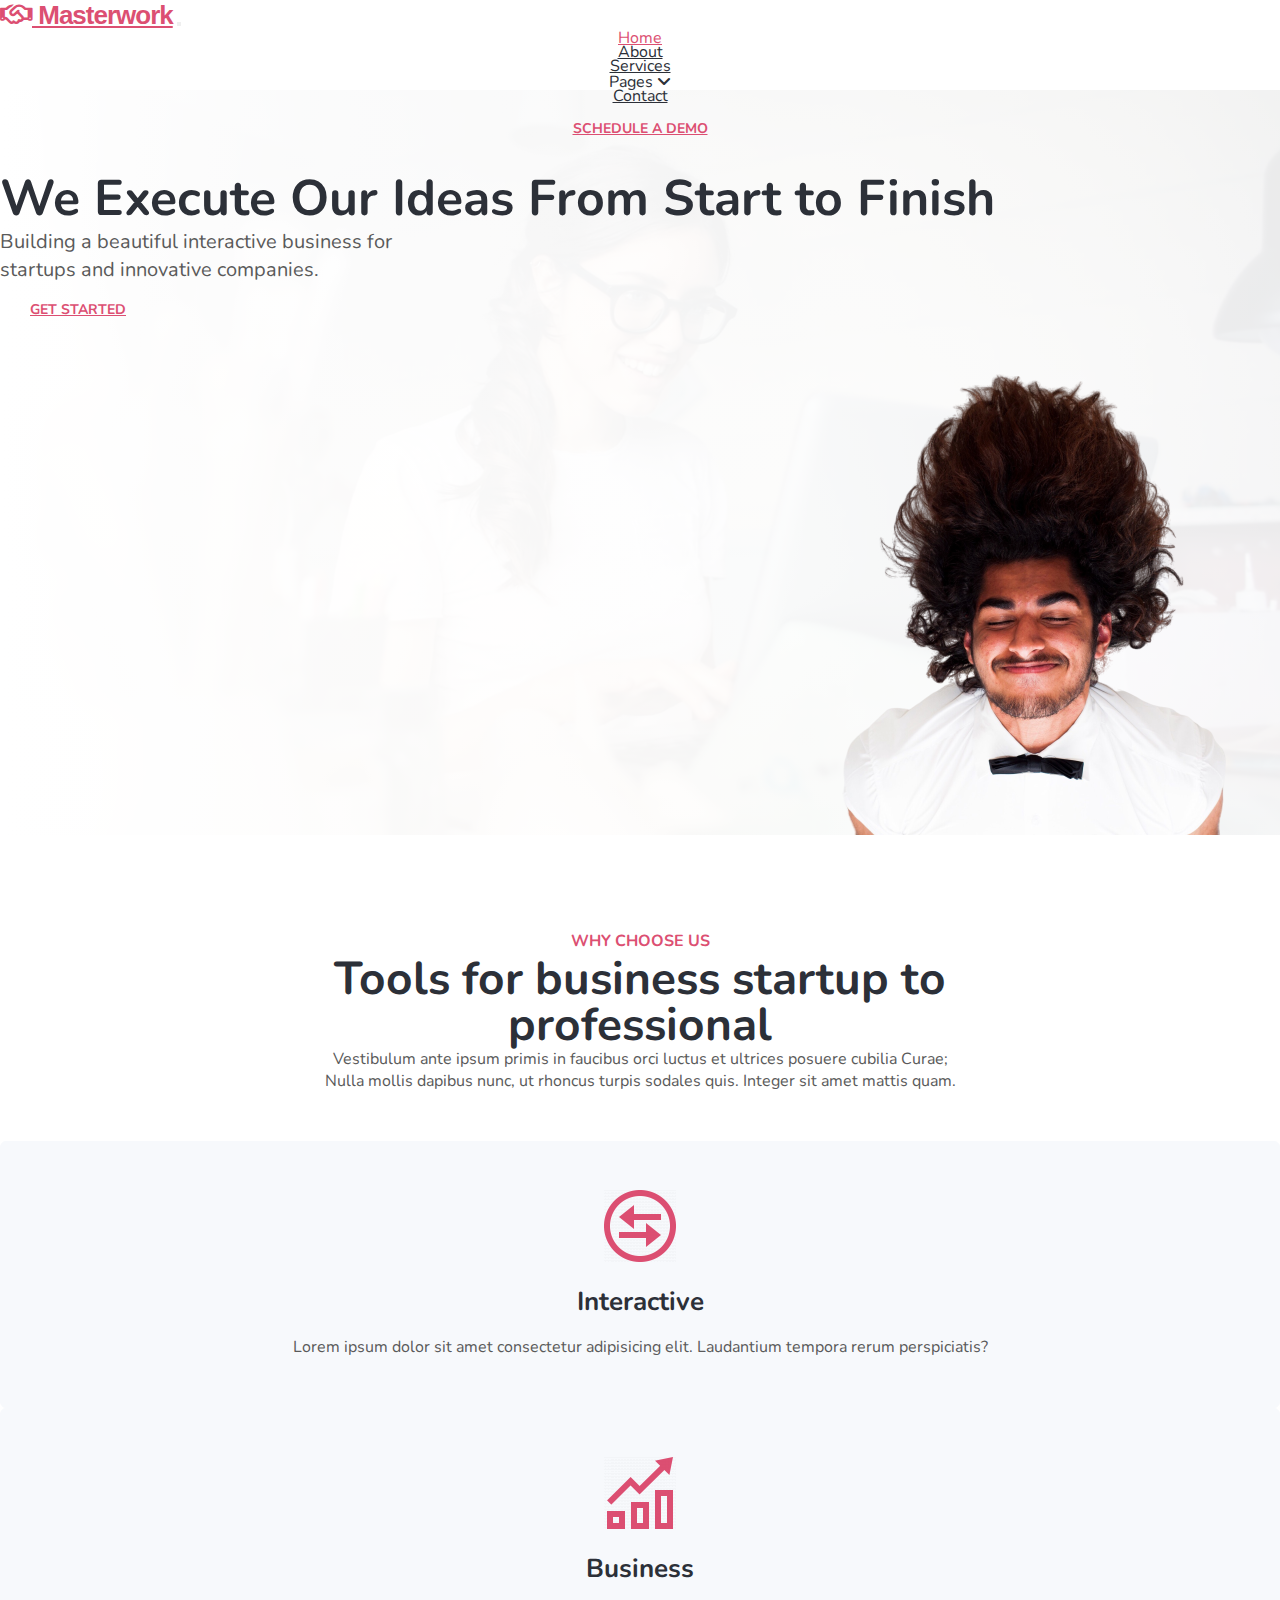
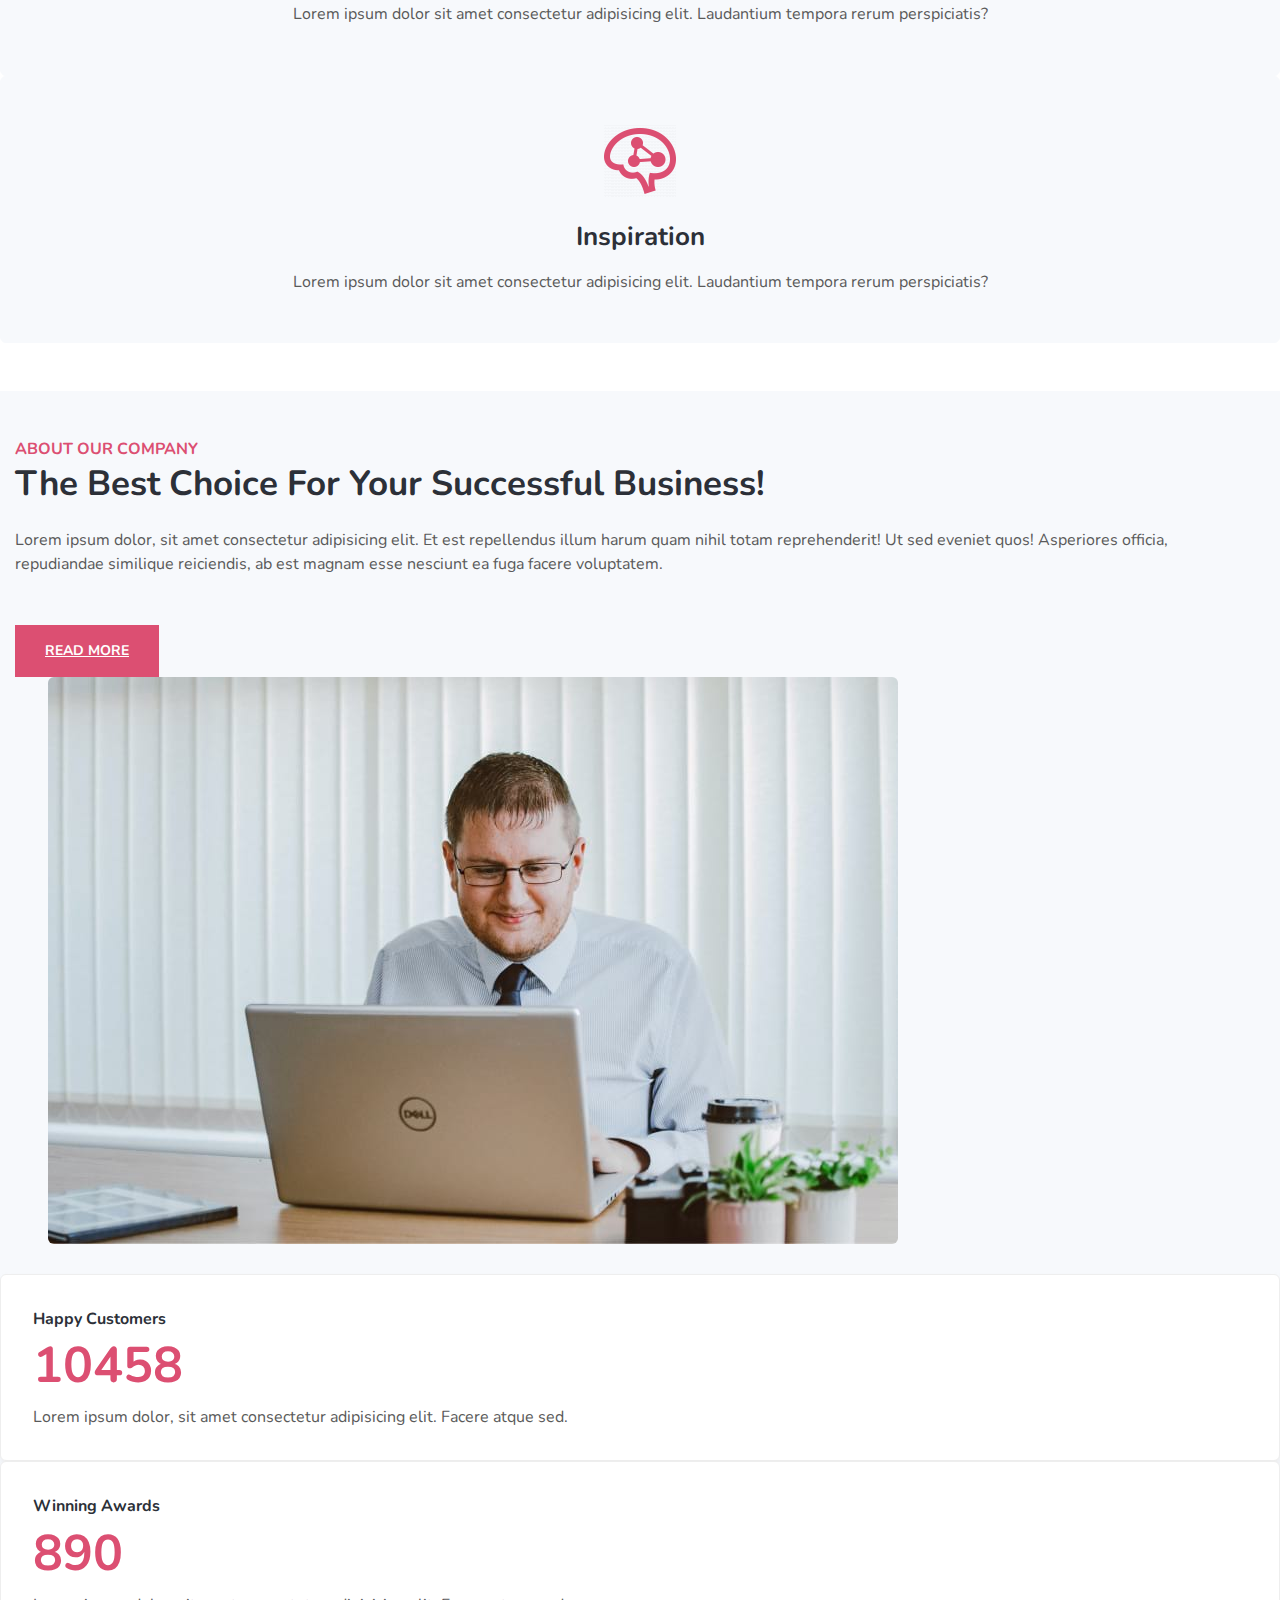
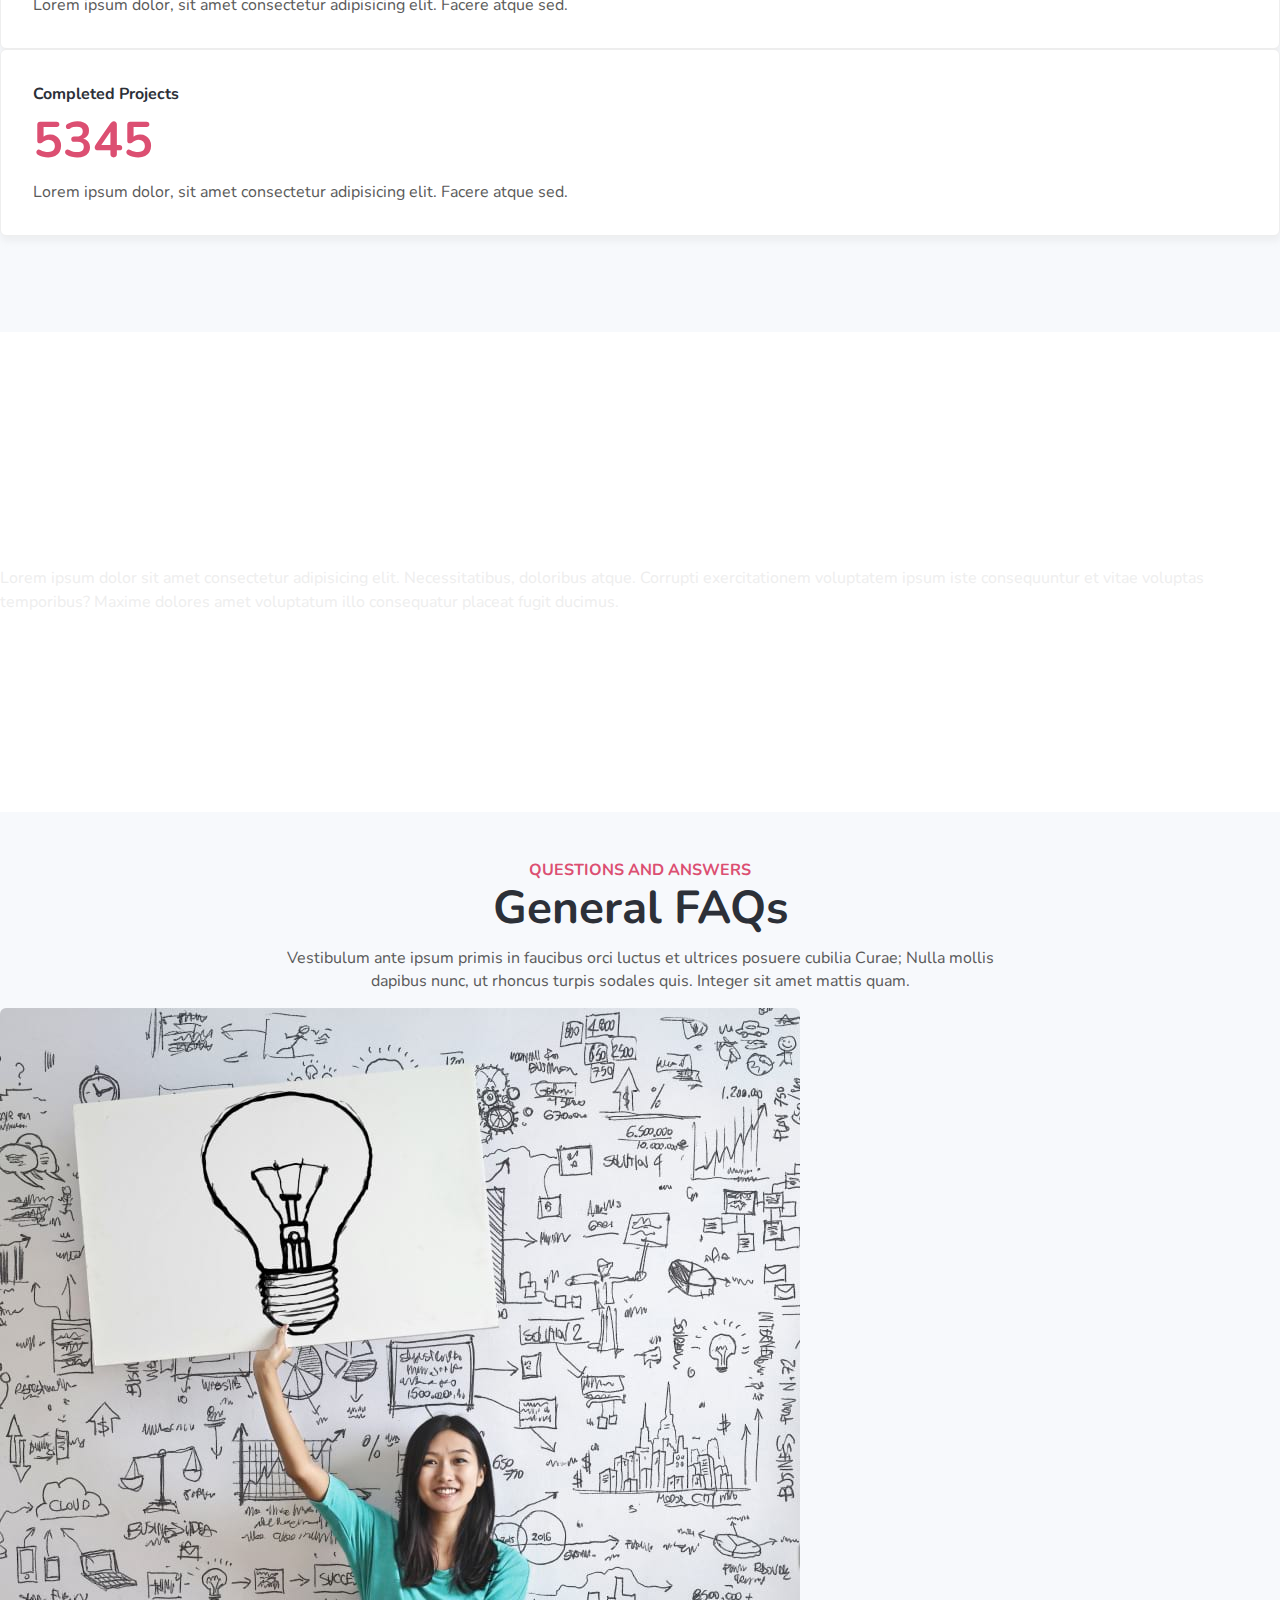
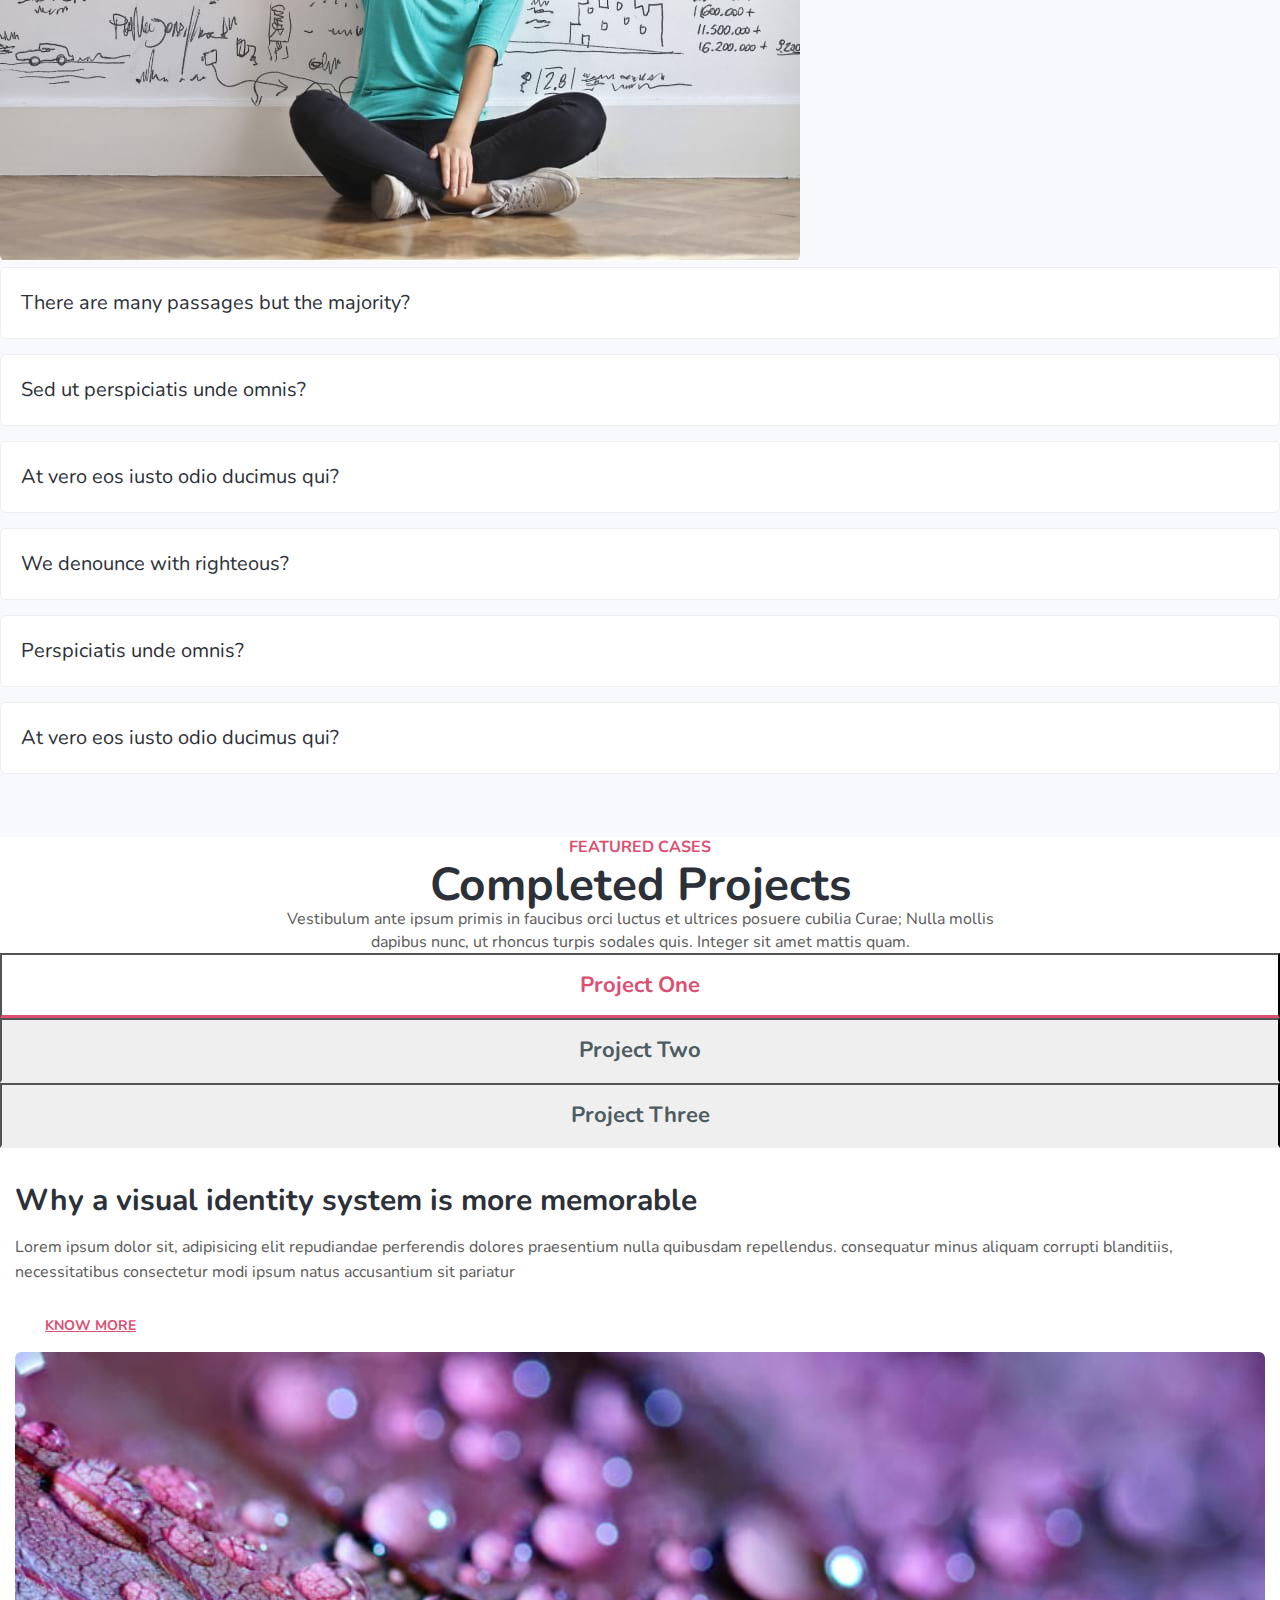
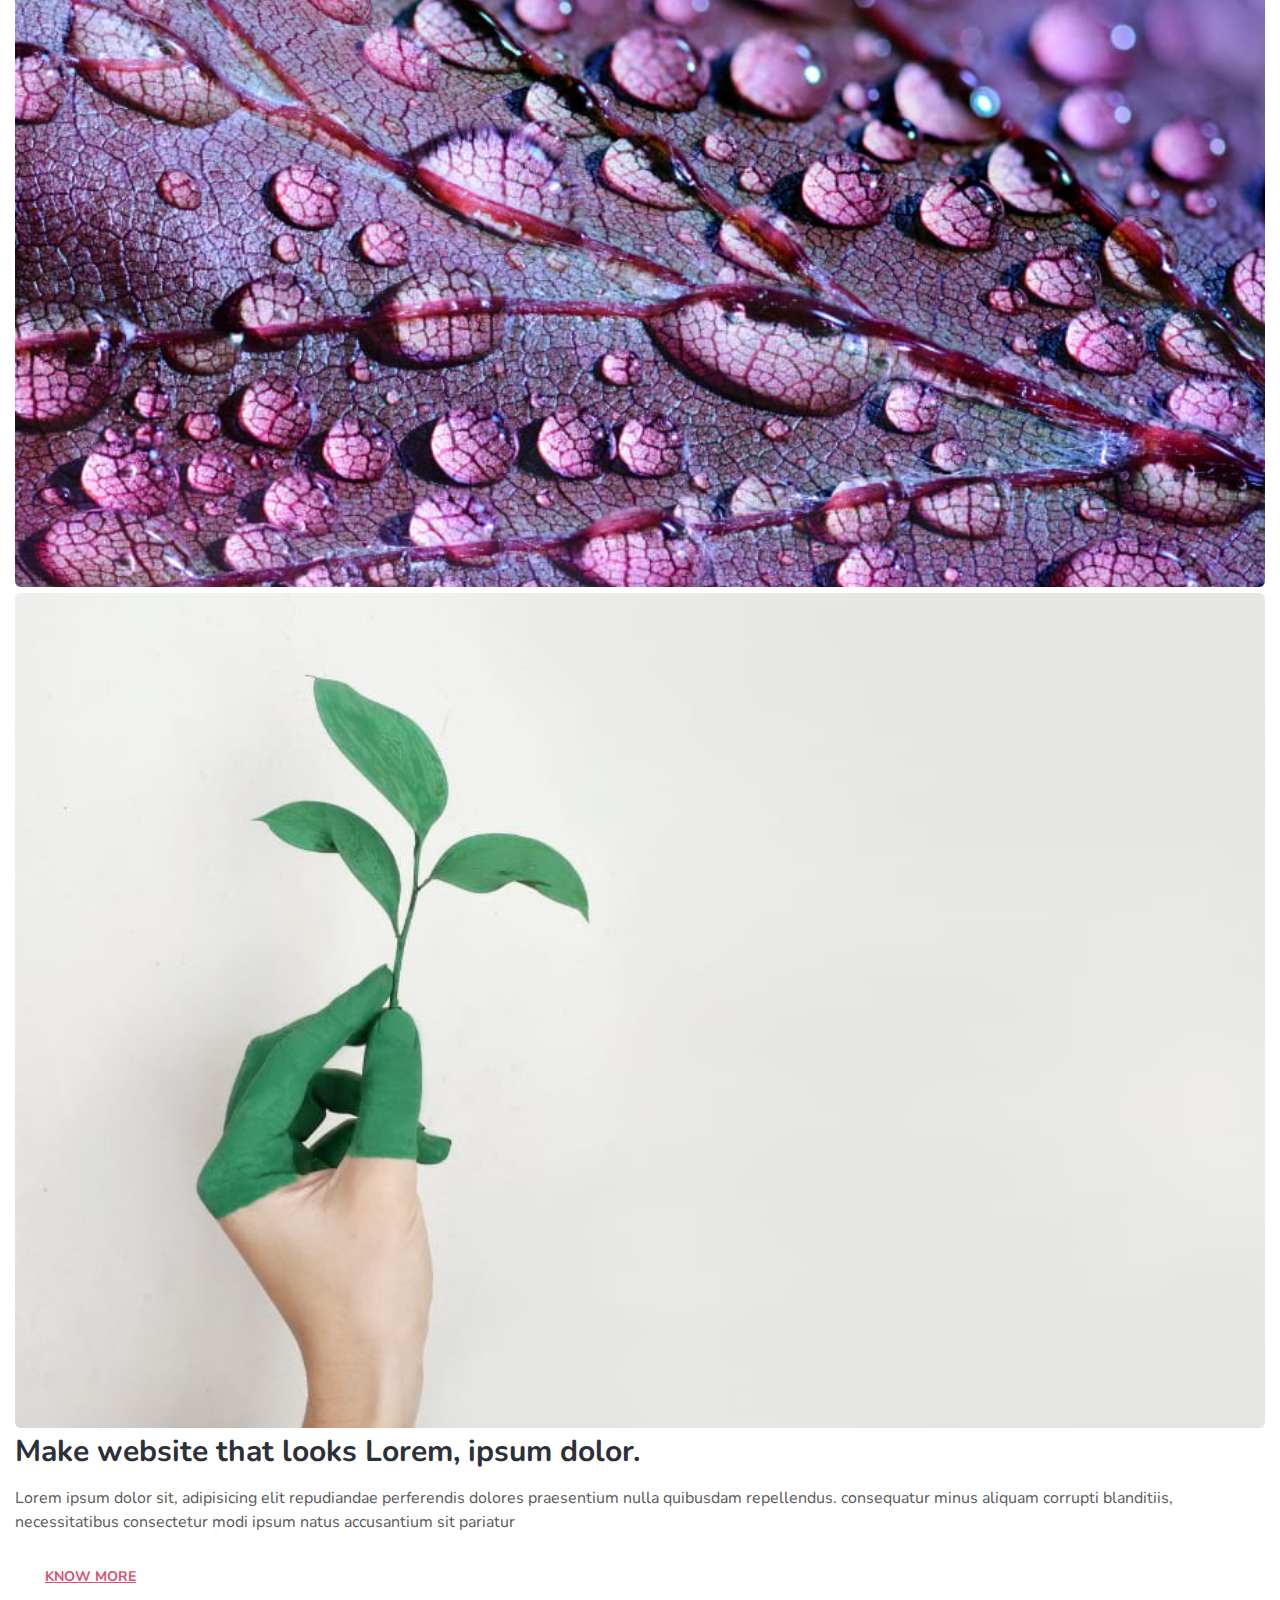
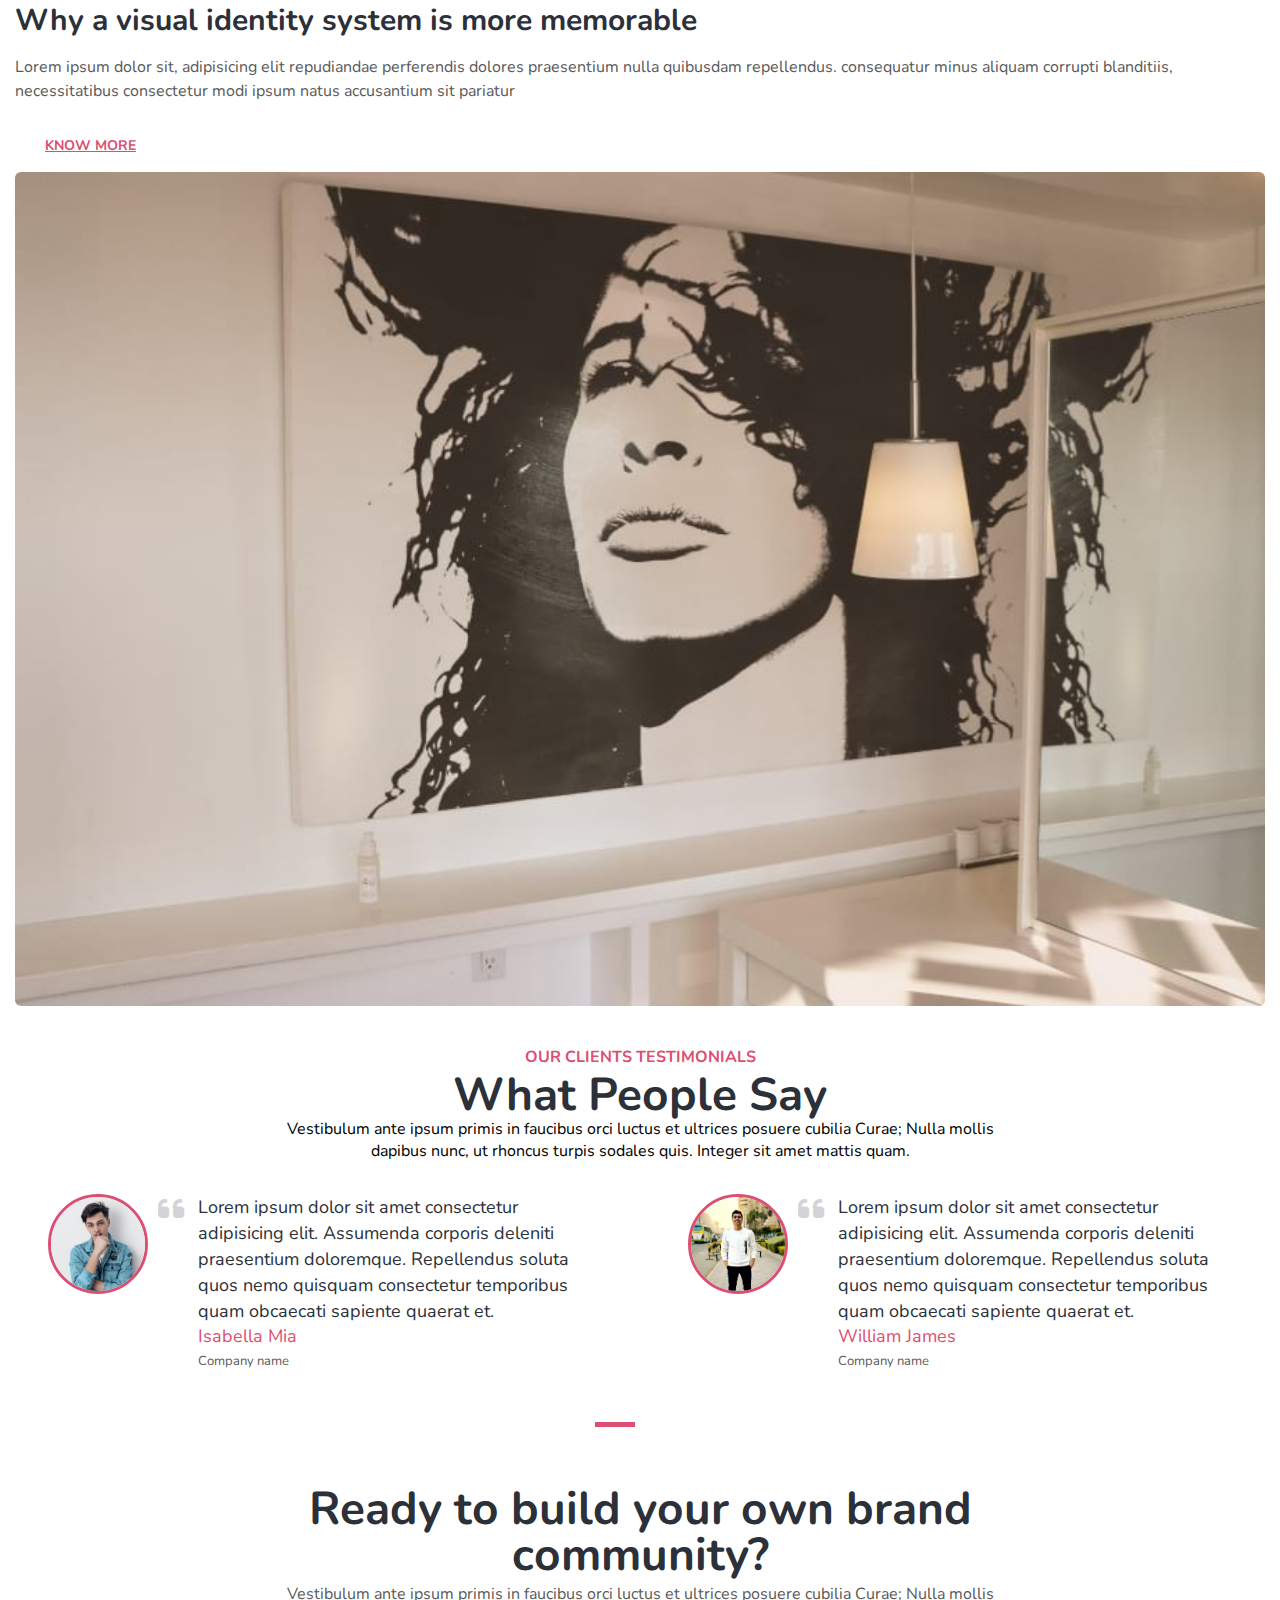
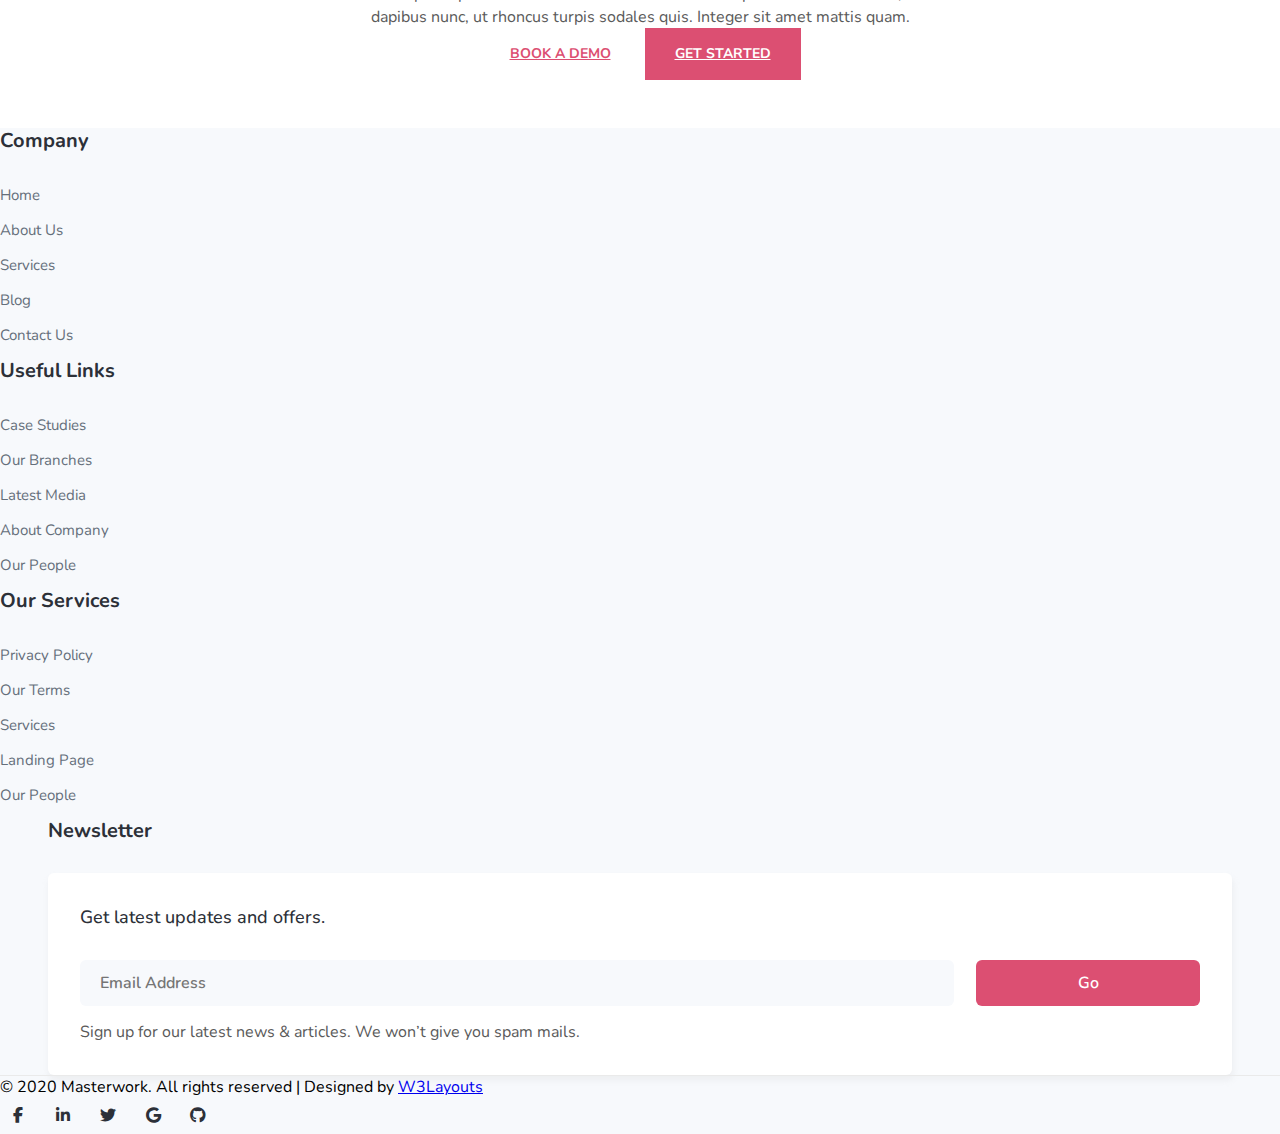
==== commit 2449a514: "add about pager" ====
--- a/index.html
+++ b/index.html
@@ -4,7 +4,7 @@
     <meta charset="UTF-8" />
     <meta http-equiv="X-UA-Compatible" content="IE=edge" />
     <meta name="viewport" content="width=device-width, initial-scale=1.0" />
-    <title>Document</title>
+    <title>Home</title>
     <link
       rel="stylesheet"
       href="https://cdnjs.cloudflare.com/ajax/libs/font-awesome/6.1.1/css/all.min.css"
@@ -23,13 +23,13 @@
     />
 
     <!-- owl carousel -->
-    <link rel="stylesheet" href="./css/owl.carousel.min.css">
-    <link rel="stylesheet" href="./css/owl.theme.default.min.css">
+    <link rel="stylesheet" href="./css/owl.carousel.min.css" />
+    <link rel="stylesheet" href="./css/owl.theme.default.min.css" />
 
     <link rel="stylesheet" href="./css/style1.css" />
   </head>
   <body>
-    <header class="header fixed-top" id="site-header" >
+    <header class="header fixed-top" id="site-header">
       <div class="container">
         <nav class="navbar navbar-expand-lg stroke navbar-light bg-light">
           <div class="container-fluid">
@@ -45,10 +45,10 @@
               aria-expanded="false"
               aria-label="Toggle navigation"
             >
-              <span class="navbar-toggler-icon fa icon-expand fa-bars"></span>
+              <span class="navbar-toggler-icon"></span>
             </button>
             <div
-              class="collapse navbar-collapse  justify-content-end" 
+              class="collapse navbar-collapse justify-content-end"
               id="navbarNav"
             >
               <ul class="navbar-nav ml-auto">
@@ -58,7 +58,7 @@
                   >
                 </li>
                 <li class="nav-item">
-                  <a class="nav-link" href="#">About</a>
+                  <a class="nav-link" href="./pages/About.html">About</a>
                 </li>
                 <li class="nav-item">
                   <a class="nav-link" href="#">Services</a>
@@ -72,7 +72,11 @@
                   <a class="nav-link" href="#">Contact</a>
                 </li>
                 <li class="nav-item ml-lg-3 ml-0 mt-lg-0 mt-3">
-                  <a class="btn btn-outline-primary theme-button" href="./pages/Contact.html">Schedule a demo</a>
+                  <a
+                    class="btn btn-outline-primary theme-button"
+                    href="./pages/Contact.html"
+                    >Schedule a demo</a
+                  >
                 </li>
               </ul>
             </div>
@@ -80,9 +84,6 @@
         </nav>
       </div>
     </header>
-
-
-
 
     <section class="carousel">
       <div class="container">
@@ -507,11 +508,20 @@
                 <div class="item">
                   <div class="slider-info mt-lg-4 mt-3">
                     <div class="img-circle">
-                      <img src="./Images/team3.jpg" class="img-fluid testimonial-img" alt="client image">
+                      <img
+                        src="./Images/team3.jpg"
+                        class="img-fluid testimonial-img"
+                        alt="client image"
+                      />
                     </div>
                     <div class="message">
                       <span class="fa fa-quote-left" aria-hidden="true"></span>
-                      <p>Lorem ipsum dolor sit amet consectetur adipisicing elit. Assumenda corporis deleniti praesentium doloremque. Repellendus soluta quos nemo quisquam consectetur temporibus quam obcaecati sapiente quaerat et.</p>
+                      <p>
+                        Lorem ipsum dolor sit amet consectetur adipisicing elit.
+                        Assumenda corporis deleniti praesentium doloremque.
+                        Repellendus soluta quos nemo quisquam consectetur
+                        temporibus quam obcaecati sapiente quaerat et.
+                      </p>
                       <div class="name mt-4">
                         <h4>Isabella Mia</h4>
                         <p>Company name</p>
@@ -522,11 +532,20 @@
                 <div class="item">
                   <div class="slider-info mt-lg-4 mt-3">
                     <div class="img-circle">
-                      <img src="./Images/team4.jpg" class="img-fluid testimonial-img" alt="client image">
+                      <img
+                        src="./Images/team4.jpg"
+                        class="img-fluid testimonial-img"
+                        alt="client image"
+                      />
                     </div>
                     <div class="message">
                       <span class="fa fa-quote-left" aria-hidden="true"></span>
-                      <p>Lorem ipsum dolor sit amet consectetur adipisicing elit. Assumenda corporis deleniti praesentium doloremque. Repellendus soluta quos nemo quisquam consectetur temporibus quam obcaecati sapiente quaerat et.</p>
+                      <p>
+                        Lorem ipsum dolor sit amet consectetur adipisicing elit.
+                        Assumenda corporis deleniti praesentium doloremque.
+                        Repellendus soluta quos nemo quisquam consectetur
+                        temporibus quam obcaecati sapiente quaerat et.
+                      </p>
                       <div class="name mt-4">
                         <h4>William James</h4>
                         <p>Company name</p>
@@ -537,11 +556,20 @@
                 <div class="item">
                   <div class="slider-info mt-lg-4 mt-3">
                     <div class="img-circle">
-                      <img src="./Images/team5.jpg" class="img-fluid testimonial-img" alt="client image">
+                      <img
+                        src="./Images/team5.jpg"
+                        class="img-fluid testimonial-img"
+                        alt="client image"
+                      />
                     </div>
                     <div class="message">
                       <span class="fa fa-quote-left" aria-hidden="true"></span>
-                      <p>Lorem ipsum dolor sit amet consectetur adipisicing elit. Assumenda corporis deleniti praesentium doloremque. Repellendus soluta quos nemo quisquam consectetur temporibus quam obcaecati sapiente quaerat et.</p>
+                      <p>
+                        Lorem ipsum dolor sit amet consectetur adipisicing elit.
+                        Assumenda corporis deleniti praesentium doloremque.
+                        Repellendus soluta quos nemo quisquam consectetur
+                        temporibus quam obcaecati sapiente quaerat et.
+                      </p>
                       <div class="name mt-4">
                         <h4>Oliver Bradley</h4>
                         <p>Company name</p>
@@ -552,11 +580,20 @@
                 <div class="item">
                   <div class="slider-info mt-lg-4 mt-3">
                     <div class="img-circle">
-                      <img src="./Images/team6.jpg" class="img-fluid testimonial-img" alt="client image">
+                      <img
+                        src="./Images/team6.jpg"
+                        class="img-fluid testimonial-img"
+                        alt="client image"
+                      />
                     </div>
                     <div class="message">
                       <span class="fa fa-quote-left" aria-hidden="true"></span>
-                      <p>Lorem ipsum dolor sit amet consectetur adipisicing elit. Assumenda corporis deleniti praesentium doloremque. Repellendus soluta quos nemo quisquam consectetur temporibus quam obcaecati sapiente quaerat et.</p>
+                      <p>
+                        Lorem ipsum dolor sit amet consectetur adipisicing elit.
+                        Assumenda corporis deleniti praesentium doloremque.
+                        Repellendus soluta quos nemo quisquam consectetur
+                        temporibus quam obcaecati sapiente quaerat et.
+                      </p>
                       <div class="name mt-4">
                         <h4>Bẹnjamin Lucas</h4>
                         <p>Company name</p>
@@ -567,7 +604,6 @@
               </div>
             </div>
           </div>
-          
         </div>
       </div>
     </div>
@@ -632,34 +668,69 @@
               </div>
             </div>
           </div>
-          <div class="col-lg-6 col-md-12 column pl-lg-5 column4 mt-lg-0 mt-5 emailAddress">
-            <h3>Newsletter </h3>
+          <div
+            class="col-lg-6 col-md-12 column pl-lg-5 column4 mt-lg-0 mt-5 emailAddress"
+          >
+            <h3>Newsletter</h3>
             <div class="end-column">
               <h4>Get latest updates and offers.</h4>
               <form action="#" class="subscribe" method="post">
-                <input type="email" name="email" placeholder="Email Address" required="">
+                <input
+                  type="email"
+                  name="email"
+                  placeholder="Email Address"
+                  required=""
+                />
                 <button type="submit">Go</button>
               </form>
-              <p>Sign up for our latest news & articles. We won’t give you spam mails.</p>
-            </div>
-          </div>
-        </div>
-        <div class="d-flex below-section justify-content-between align-items-center pt-4 mt-5">
+              <p>
+                Sign up for our latest news & articles. We won’t give you spam
+                mails.
+              </p>
+            </div>
+          </div>
+        </div>
+        <div
+          class="d-flex below-section justify-content-between align-items-center pt-4 mt-5"
+        >
           <div class="columns text-lg-left text-center">
-            <p>&copy; 2020 Masterwork. All rights reserved | Designed by <a href="https://w3layouts.com/">W3Layouts</a>
+            <p>
+              &copy; 2020 Masterwork. All rights reserved | Designed by
+              <a href="https://w3layouts.com/">W3Layouts</a>
             </p>
           </div>
           <div class="columns-2 mt-lg-0 mt-3">
             <ul class="social">
-              <li><a href="#facebook"><span class="fa-brands fa-facebook-f" aria-hidden="true"></span></a>
+              <li>
+                <a href="#facebook"
+                  ><span
+                    class="fa-brands fa-facebook-f"
+                    aria-hidden="true"
+                  ></span
+                ></a>
               </li>
-              <li><a href="#linkedin"><span class="fa-brands fa-linkedin-in" aria-hidden="true"></span></a>
+              <li>
+                <a href="#linkedin"
+                  ><span
+                    class="fa-brands fa-linkedin-in"
+                    aria-hidden="true"
+                  ></span
+                ></a>
               </li>
-              <li><a href="#twitter"><span class="fa-brands fa-twitter" aria-hidden="true"></span></a>
+              <li>
+                <a href="#twitter"
+                  ><span class="fa-brands fa-twitter" aria-hidden="true"></span
+                ></a>
               </li>
-              <li><a href="#google"><span class="fa-brands fa-google" aria-hidden="true"></span></a>
+              <li>
+                <a href="#google"
+                  ><span class="fa-brands fa-google" aria-hidden="true"></span
+                ></a>
               </li>
-              <li><a href="#github"><span class="fa-brands fa-github" aria-hidden="true"></span></a>
+              <li>
+                <a href="#github"
+                  ><span class="fa-brands fa-github" aria-hidden="true"></span
+                ></a>
               </li>
             </ul>
           </div>
@@ -710,7 +781,5 @@
         },
       });
     </script>
-
-
   </body>
 </html>
--- a/css/style1.css
+++ b/css/style1.css
@@ -29,13 +29,6 @@
     box-shadow: 0 3px 9px rgb(0 0 0 / 5%);
     font-family: -apple-system, BlinkMacSystemFont, "Segoe UI", Roboto, Oxygen-Sans, Ubuntu, Cantarell, "Helvetica Neue", sans-serif;
 }
-/* 
-@media (min-width: 992px) {
-    header .navbar .navbar-expand-lg .navbar-collapse {
-        display: flex !important;
-        flex-basis: auto;
-    }
-}  */
 
 header .container .navbar-brand {
     font-size: 26px;
@@ -69,25 +62,6 @@
         width: 100%;
         /* padding: 0; */
 
-    }
-    /* header  .container .navbar .navbar-toggler{
-        width: 36px;
-        height: 36px;
-        color: #fff;
-        line-height: 34px;
-        background-color: var(--primary);
-        border-radius: 5px;
-        color: white;
-
-    } */
-    header .container .navbar .navbar-toggler .navbar-toggler-icon{
-        /* content: "\f0c9"; */
-            
-
-        /* line-height: 34px;
-        background-color: var(--primary);
-        border-radius: 5px; */
-    
     }
 
     header .container .navbar .navbar-collapse{
@@ -913,3 +887,431 @@
     text-align: center;
 }
 
+.about_us .header-section{
+    max-width: 750px;
+    margin: 0 auto;
+}
+
+.about_us .container .header_section h2{
+    color: var(--title-color);
+    font-size: 46px;
+    line-height: 55px;
+    font-weight: 800;
+}
+
+.about_us .container .about_text h3{
+    font-size: 36px;
+    line-height: 44px;
+    color: var(--title-color);
+    text-transform: capitalize;
+    margin-bottom: 10px;
+    font-weight: 600;
+}
+.about_us .container .about_text p{
+    font-style: normal;
+    font-weight: normal;
+    font-size: 16px;
+    line-height: 24.5px;
+    color: var(--text-color);
+    margin: 15px 0 35px 0;
+}
+.about_us .container .about_text li{
+    font-style: normal;
+    font-weight: normal;
+    font-size: 16px;
+    line-height: 26px;
+    color: var(--title-color);
+    margin: 15px 0;
+    font-weight: 600;
+    list-style: none;
+}
+.about_us .container .about_text li i{
+    color: var(--primary);
+    margin-right: 12px;
+    background: rgba(220, 79, 114, 0.1);
+    font-size: 10px;
+    padding: 8px;
+    border-radius: 50%;
+    display: inline-block;
+    opacity: 0.5;
+}
+.about_us .container .about_image{
+    padding-left: 3rem !important;
+    
+
+}
+.about_us .container .about_image img{
+    border-radius: 5px;
+    transition: 0.3s ease-in-out;
+    box-shadow: 0 3px 9px rgb(0 0 0 / 5%);
+    
+}
+
+.about_us .container .about_image img:hover{
+    transform: var(--transformY);
+    
+    
+}
+
+@media(min-width: 1400px){
+    .container{
+        max-width: 1200px;
+    }
+}
+
+.about_2 .icon-info h5{
+    font-size: 26px;
+    line-height: 32px;
+    color: var(--title-color);
+    font-weight: 700;
+
+}
+
+.about_2 .icon-info p{
+    font-size: 16px;
+    line-height: 24.5px;
+    color: var(--text-color);
+    margin-top: 16px;
+}
+
+.about_features{
+    background-color: var(--light-bg-color);
+}
+
+.about_features .container .header_section .sub_title{
+    font-size: 16px;
+    line-height: 20px;
+    font-weight: 700;
+    color: var(--primary);
+    text-transform: uppercase;
+    margin-bottom: 5px;
+}
+.about_features .container .header_section{
+    max-width: 750px;
+}
+.about_features .container .header_section h3{
+    color: var(--title-color);
+    font-size: 46px;
+    line-height: 1;
+    font-weight: 700;
+}
+
+.about_features .container .header_section p{
+    color: var(--text-color);
+    font-size: 16px;
+    line-height: 22.5px;
+    font-weight: 400;
+    margin-left: auto;
+    margin-right: auto;
+    margin-top: 5px;
+   
+}
+
+.about_features .container .features_items .elite-services{
+    background: #fff;
+    border-radius: var(--card-curve);
+    box-shadow: var(--card-box-shadow);
+}
+.about_features .container .features_items .elite-services .bott-img{
+    width: 100%;
+    height: 250px;
+    margin: 0px 0;
+    text-align: center;
+    transition: all 0.3s ease;
+   
+}
+
+.about_features .container .features_items .elite-services .bott-img .icon-holder{
+    position: relative;
+    top: 60px;
+    display: inline-block;
+    margin-bottom: 68px;
+    width: 70px;
+    height: 70px;
+    line-height: 70px;
+    transition: all 0.3s ease;
+    border-radius: 100%;
+    color: #fff;
+    font-size: 26px;
+    background-color: var(--primary);
+
+}
+
+.about_features .container .features_items .elite-services .bott-img .mission{
+    position: relative;
+    top: 10px;
+    transition: all 600ms cubic-bezier(0.68, -0.55, 0.265, 1.55);
+    color: #000;
+    font-size: 22px;
+    line-height: 28px;
+    font-weight: 700;
+    color: var(--title-color);
+}
+
+.about_features .container .features_items .elite-services .bott-img .description{
+    margin: -6em auto 0;
+    opacity: 0;
+    transition: all 600ms cubic-bezier(0.68, -0.55, 0.265, 1.55);
+    transform: scale(0);
+}
+
+.about_features .container .features_items .elite-services .bott-img .description p{
+    color: var(--title-color);
+    font-size: 16px;
+    line-height: 25px;
+    margin-top: 20px;
+    margin-bottom: 20px;
+}
+
+.about_features .container .features_items .elite-services .bott-img  .description a
+{
+    font-size: 17px;
+    line-height: 26px;
+    font-weight: 700;
+    color: var(--primary);
+    text-decoration: none;
+}
+
+.about_features .container .features_items .elite-services .bott-img:hover{
+    padding: 0 30px;
+}
+.about_features .container .features_items .elite-services .bott-img:hover .icon-holder{
+    top: -40px;
+    background: var(--primary);
+}
+.about_features .container .features_items .elite-services .bott-img:hover .mission{
+    top: -80px;
+}
+.about_features .container .features_items .elite-services .bott-img:hover .description{
+    opacity: 1;
+    transform: scale(1);
+    font-size: 14px;
+    line-height: 2.2em;
+}
+
+.about_solution .middle_section .header_section .sub-title{
+    font-size: 16px;
+    line-height: 20px;
+    font-weight: 700;
+    color: var(--primary);
+    text-transform: uppercase;
+    margin-bottom: 5px;
+}
+.about_solution .middle_section .header_section h3{
+    color: var(--title-color);
+    font-size: 46px;
+    line-height: 1;
+    font-weight: 700;
+}
+
+.about_solution .middle_section .header_section{
+    max-width: 750px;
+}
+
+.about_solution .middle_section .header_section p{
+    color: var(--text-color);
+    font-size: 16px;
+    line-height: 22.5px;
+    font-weight: 400;
+    margin-left: auto;
+    margin-right: auto;
+    margin-top: 5px;
+   
+}
+
+.about_solution .history_info{
+    max-width: 700px;
+    margin: 0 auto;
+}
+
+.about_solution .history_info .position_relative{
+    position: relative !important;
+}
+.about_solution .history_info .position_relative img{
+    box-shadow: var(--card-box-shadow);
+    border-radius: var(--card-curve);
+    transition: 0.3s ease-in-out;
+}
+
+.about_solution .history_info .position_relative img:hover{
+    transform: var(--transformY);
+    transition: 0.3s ease-in-out;
+}
+
+.about_solution .history_info .position_relative .play-view{
+    left: 0;
+    right: 0;
+    top: calc(50% - 40px);
+}
+
+.about_solution .history_info .position_relative .play-view .video-play-icon{
+    background: #fff;
+    display: inline-block;
+    width: 55px;
+    height: 55px;
+    line-height: 55px;
+    border-radius: 50%;
+    transition: 0.3s ease-in-out;
+    animation: ripple 1s linear infinite;
+}
+.about_solution .history_info .position_relative .play-view .video-play-icon:hover{
+    transform: scale(1.1);
+    transition: 0.3s ease-in-out;
+}
+.about_solution .history_info .position_relative .play-view .video-play-icon span.fa-play{
+    line-height: 55px;
+    
+}
+.about_solution .history_info .position_relative .play-view .video-play-icon .fa-play::before{
+    content: "\f04b";
+    color: var(--primary) !important;
+}
+.about_solution  .request-quote .theme-button{
+    transition: 0.3s ease-out;
+    display: inline-block;
+    line-height: 52px;
+    font-weight: 700;
+    font-size: 14px;
+    margin: 0px;
+    padding: 0px 30px;
+    text-transform: uppercase;
+    color: #fff;
+    background-color: #d62f58;
+    border-color: #cf2952;
+    box-shadow: 0 0 0 0.2rem rgb(225 105 135 / 50%);
+}
+
+.about_solution .modal-dialog .modal-header .close {
+    padding: 1rem 1rem;
+    margin: -1rem -1rem -1rem auto;
+}
+
+.about_solution .modal-dialog .modal-title{
+    color: var(--title-color);
+    font-size: 30px;
+    font-weight: 700;
+    margin-bottom: 0;
+    line-height: 1.5;
+    
+} 
+.about_solution .modal-dialog .modal-header .close {
+    border: none;
+    background-color: transparent;
+    font-size: 20px;
+    font-weight: 300;
+}
+
+.about_solution .modal-dialog .demo-request .form-group input{
+    padding: 15px 20px;
+    border-radius: 0;
+    color: #000;
+    font-weight: 600;
+    width: 100%;
+    font-size: 16px;
+    line-height: 26px;
+    margin-bottom: 15px;
+    border-radius: var(--card-curve);
+    border: 1px solid #eee;
+    background: var(--light-bg-color);
+    height: 55px;
+}
+
+.about_services .item img{
+    filter: grayscale(1);
+    transition: 0.3s ease;
+    padding: 1.5rem 2rem;
+}
+.about_services .item img:hover{
+    filter: grayscale(0);
+}
+
+.about_team{
+    background: var(--light-bg-color);
+}
+.about_team .header-section{
+    max-width: 750px;
+}
+
+
+.about_team .header-section .sub-title{
+    font-size: 16px;
+    line-height: 20px;
+    font-weight: 700;
+    color: var(--primary);
+    text-transform: uppercase;
+    margin-bottom: 5px;
+}
+.about_team .header-section h3{
+    color: var(--title-color);
+    font-size: 46px;
+    line-height: 1;
+    font-weight: 700;
+}
+
+.about_team .header-section p{
+    color: var(--text-color);
+    font-size: 16px;
+    line-height: 22.5px;
+    font-weight: 400;
+    margin-left: auto;
+    margin-right: auto;
+    margin-top: 5px;
+   
+}
+
+.about_team .team-info{
+    transition: 0.3s ease-in-out;
+    border-radius: 6px 6px 0 0;
+}
+.about_team .team-info:hover{
+    box-shadow: var(--card-hover-box-shadow);
+    transform: var(--transformY);
+}
+
+
+.about_team .team-info .img-circle{
+    width: 100%;
+    height: 250px;
+    display: inline-block;
+    overflow: hidden;
+    background: #f3f6f9;
+}
+.about_team .team-info .column-btm{
+    padding: 16px;
+    background: #fff;
+    border-radius: 0 0 6px 6px;
+    border: 1px solid #eee;
+    border-top: none;
+    margin-top: -6px;
+}
+.about_team .team-info .name-pos a{
+    background-color: transparent;
+    text-decoration: none;
+    font-size: 22px;
+    line-height: 26px;
+    color: var(--title-color);
+    font-weight: 700;
+}
+.about_team .team-info .img-circle a img{
+    border-radius: 6px 6px 0 0;
+
+}
+.about_team .team-info .social a{
+    display: inline-block;
+    margin-right: 10px;
+    width: 30px;
+    height: 30px;
+    border-radius: 50%;
+    line-height: 30px;
+    text-align: center;
+
+}
+.about_team .team-info .social span{
+    color: #fff
+}
+.about_team .team-info .social .facebook{
+    background: #3b5998;
+}
+.about_team .team-info .social .twitter{
+    background: #1da1f2;
+}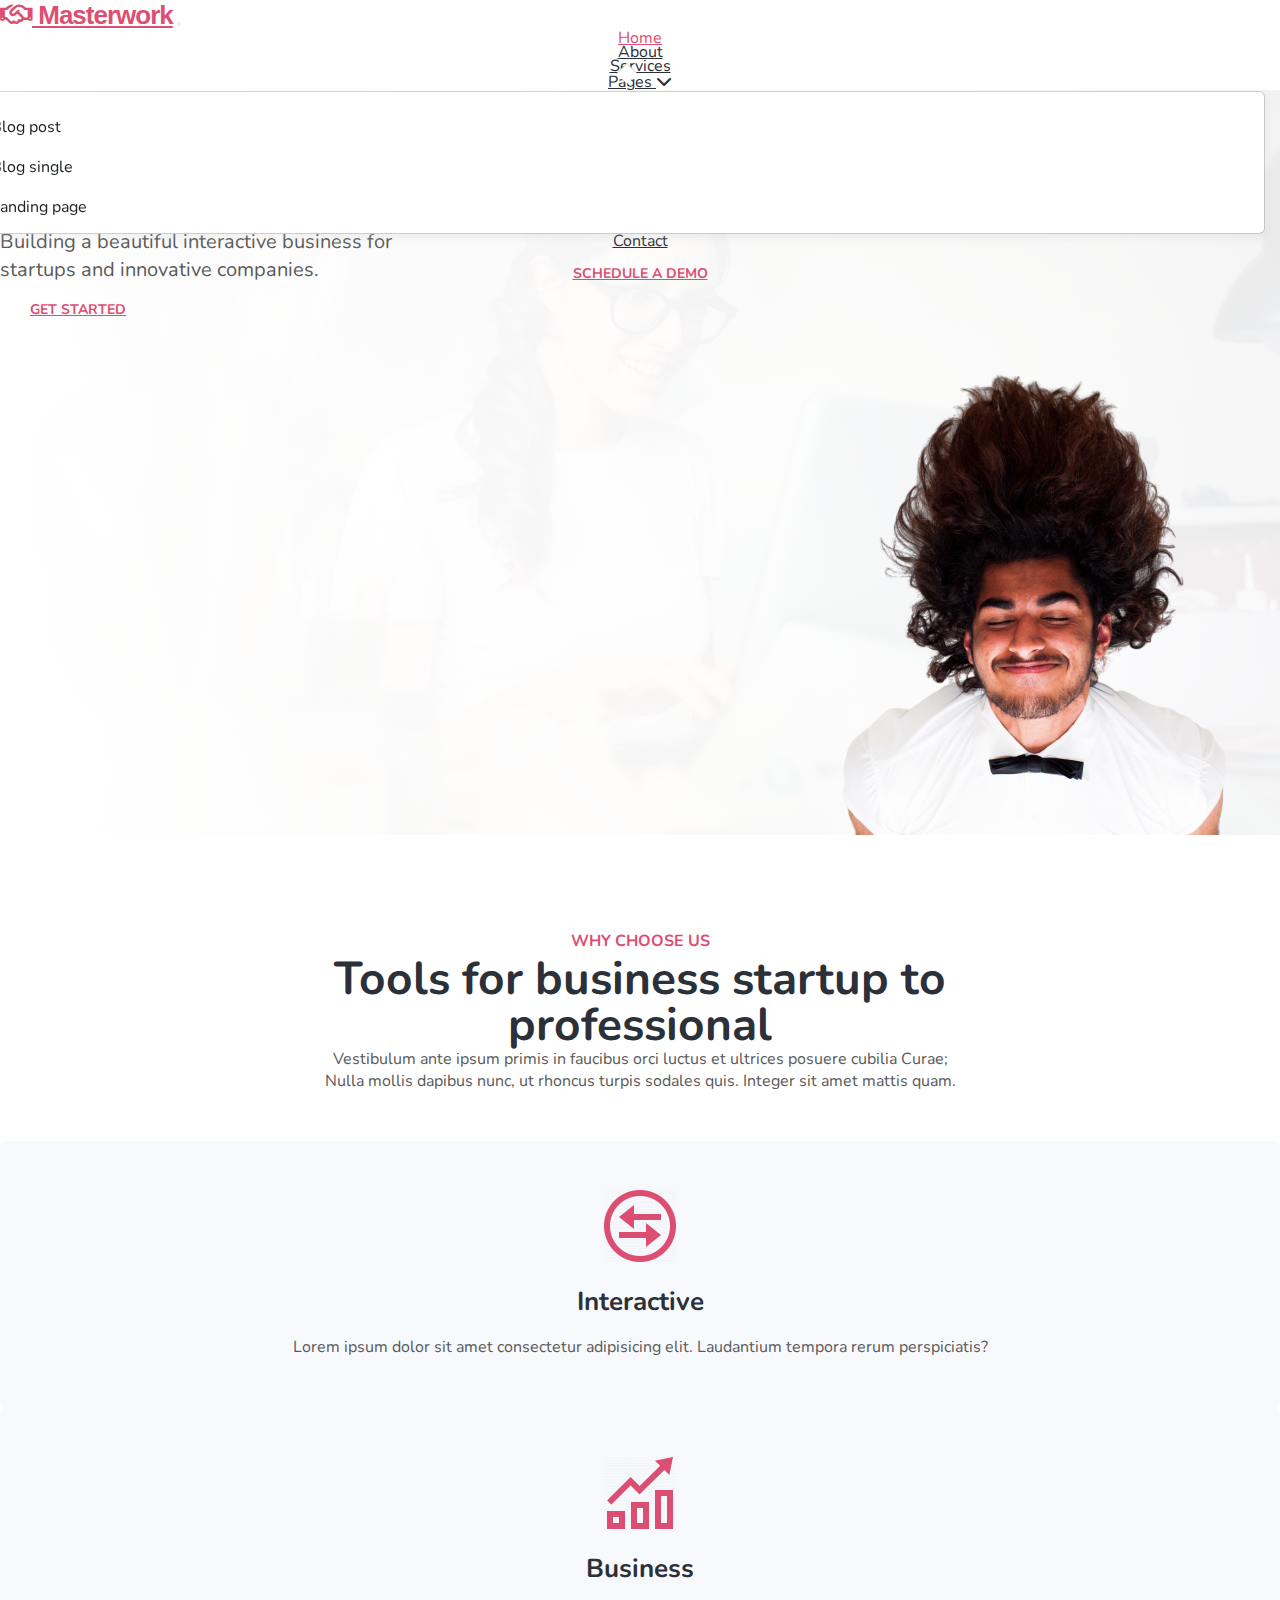
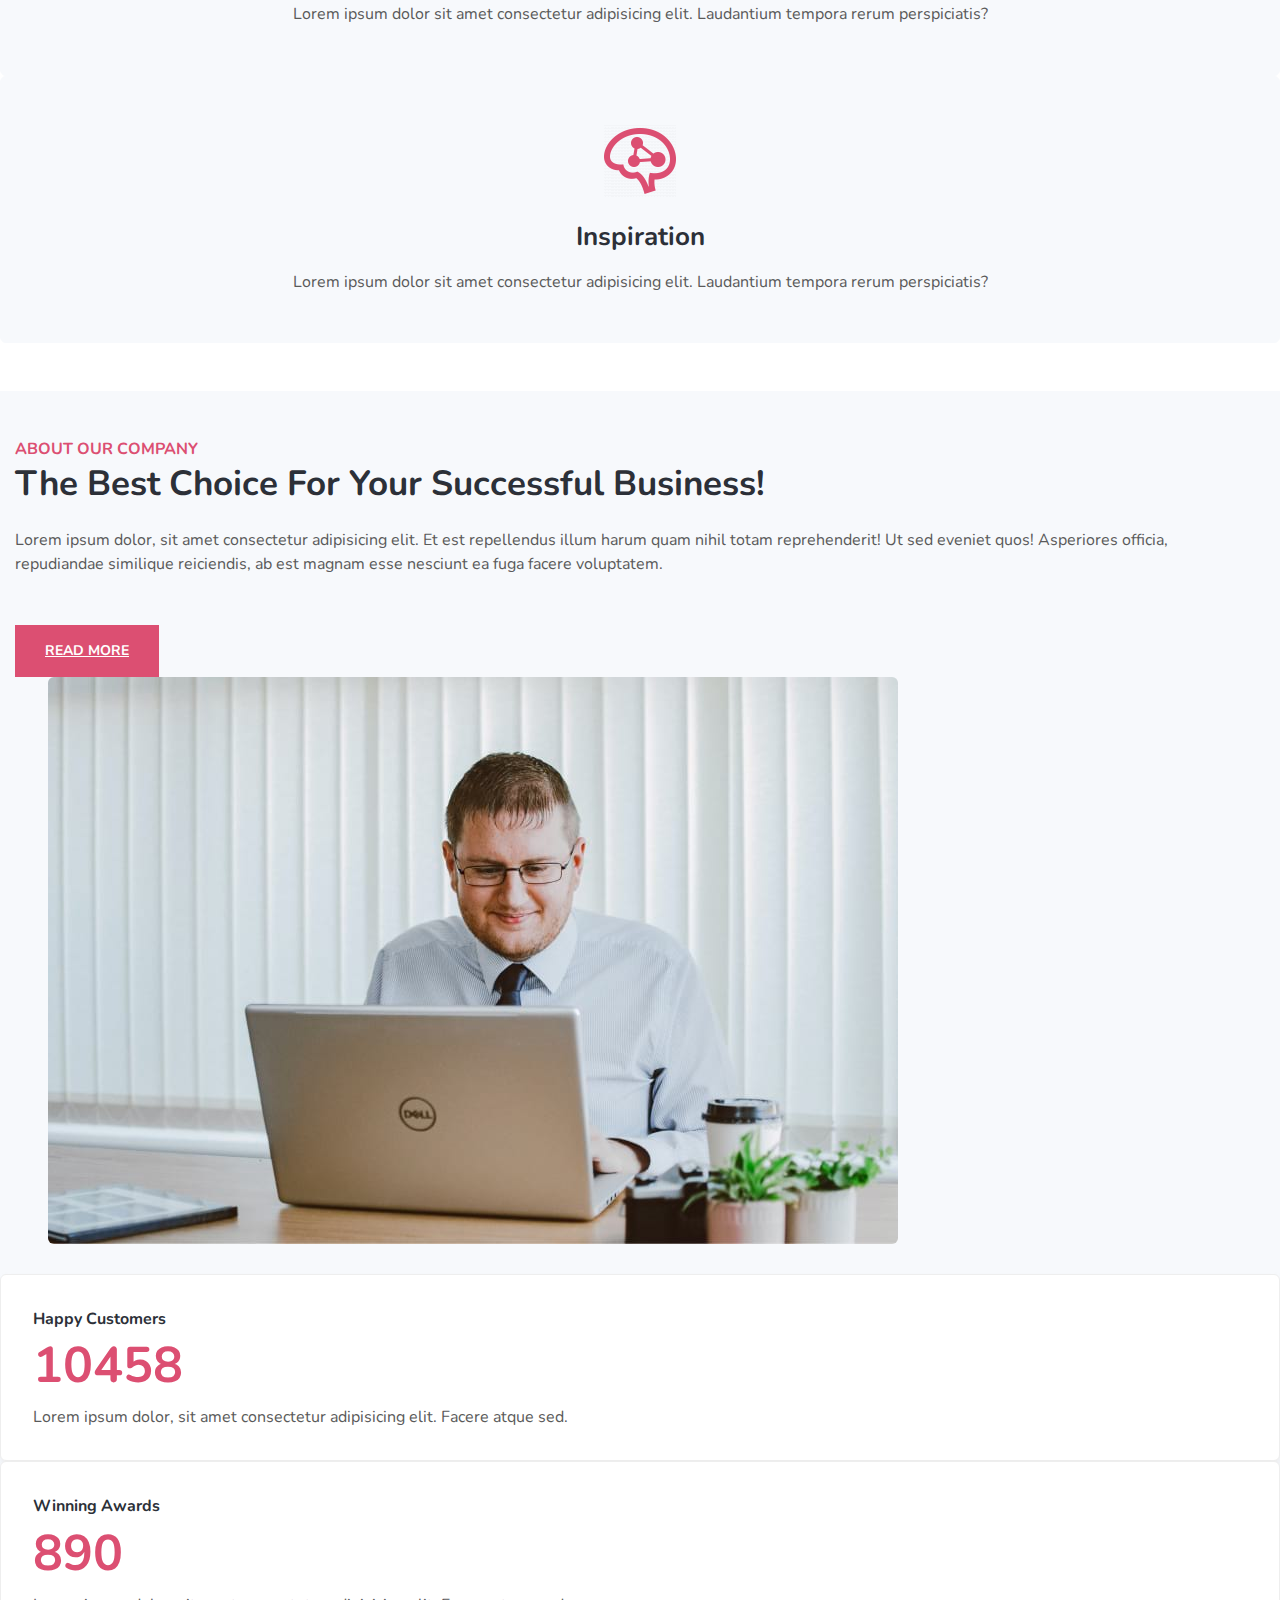
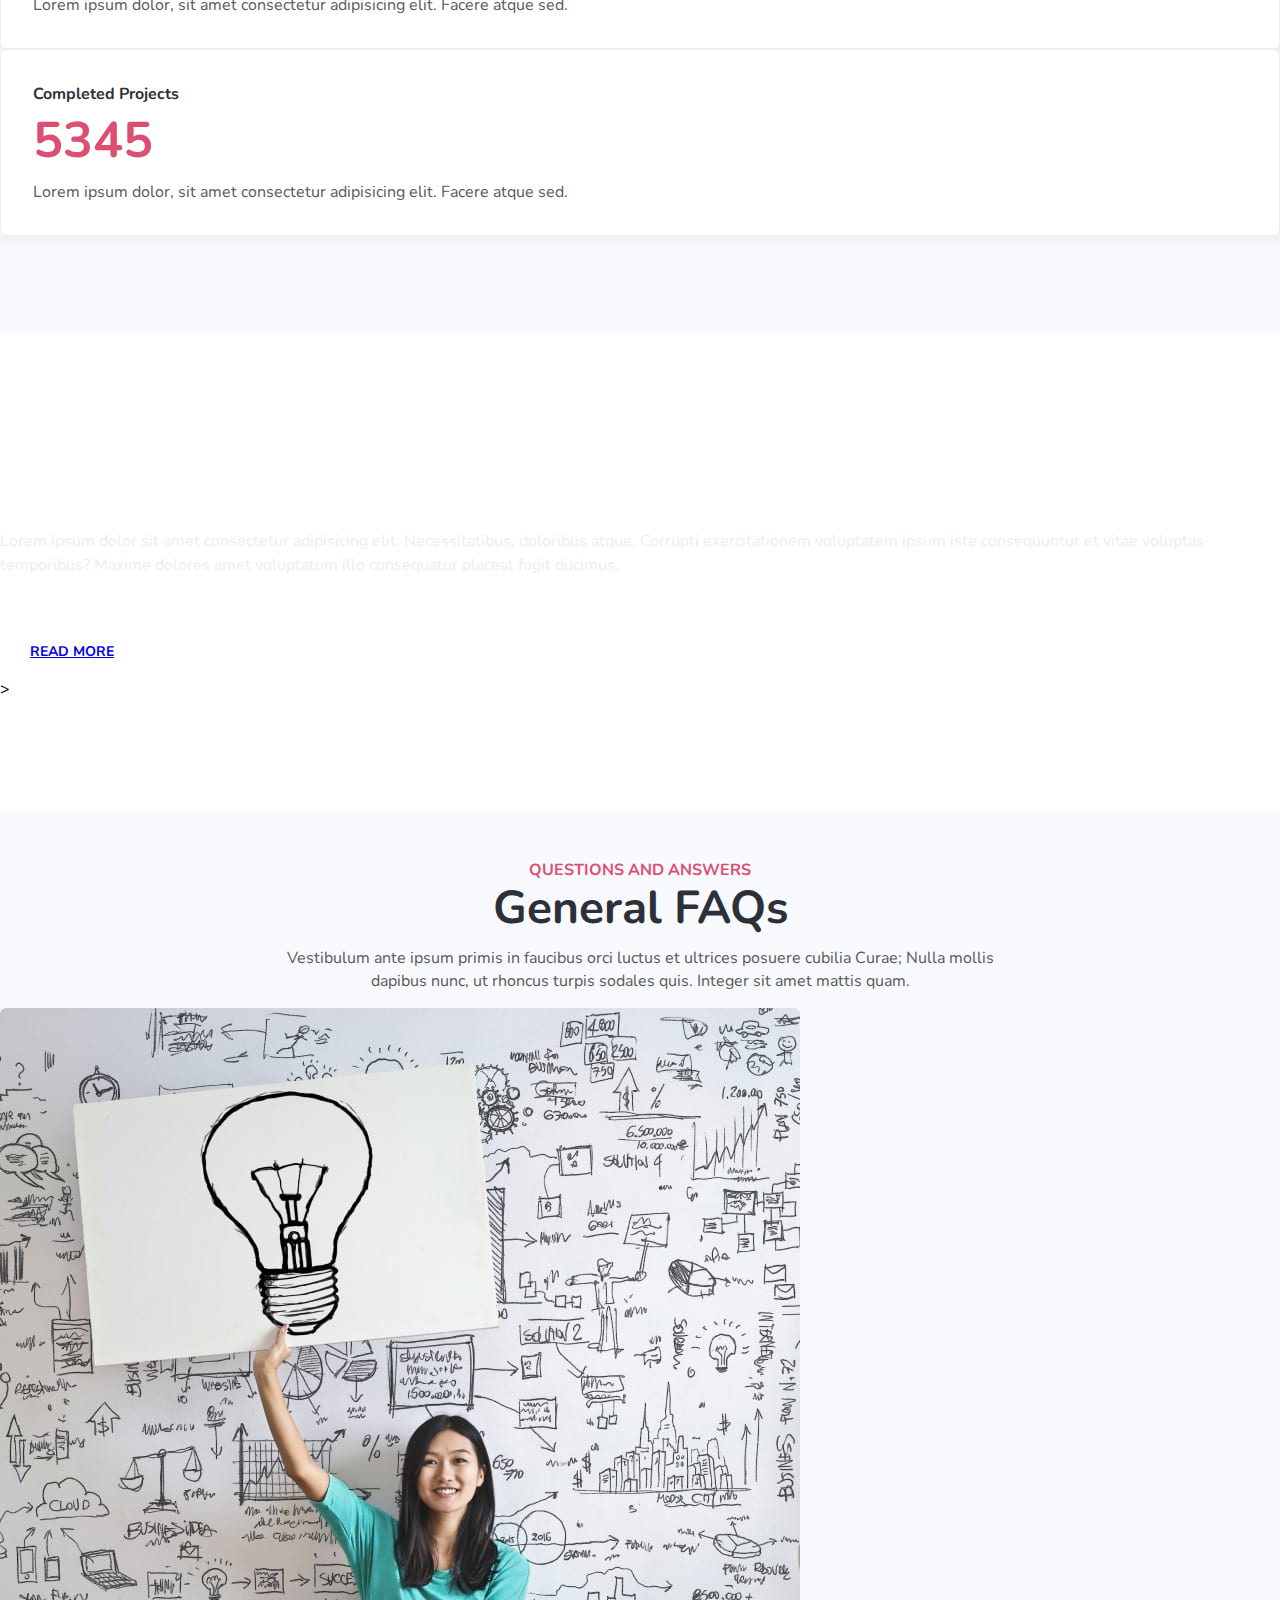
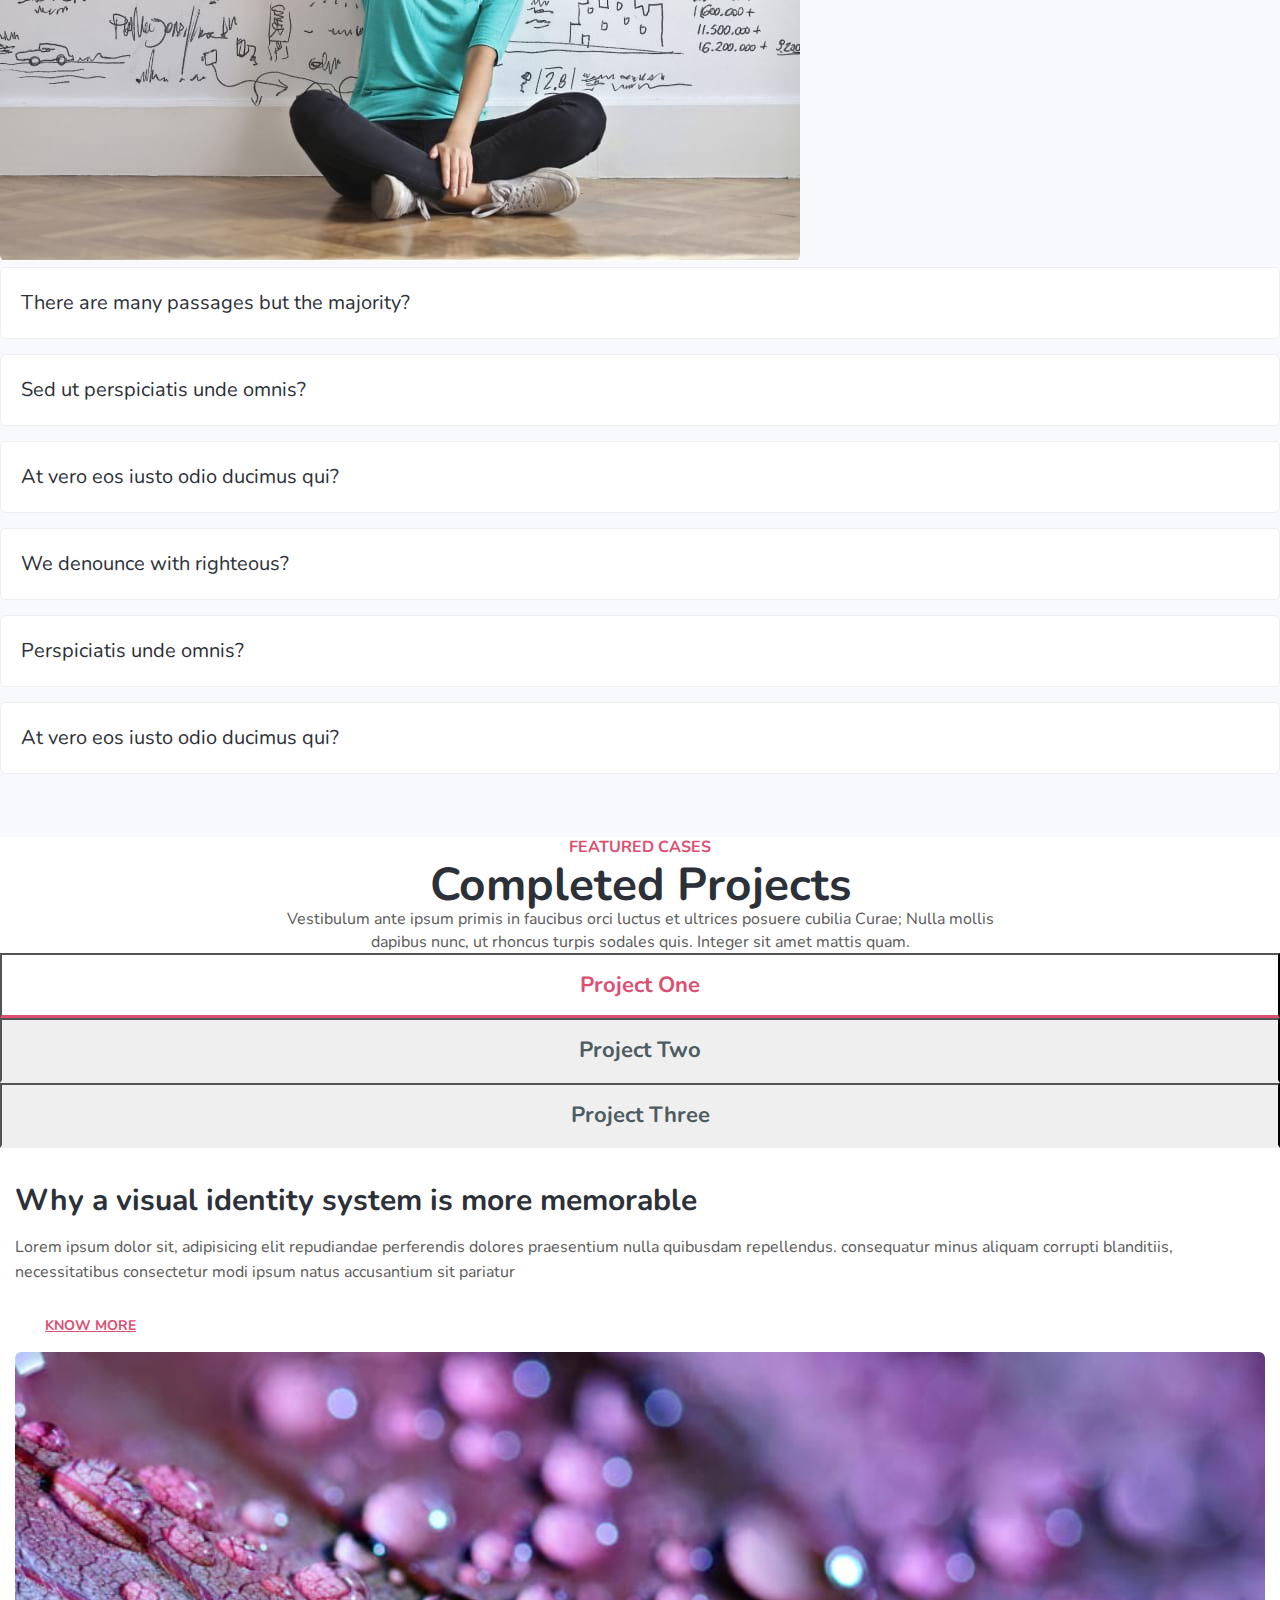
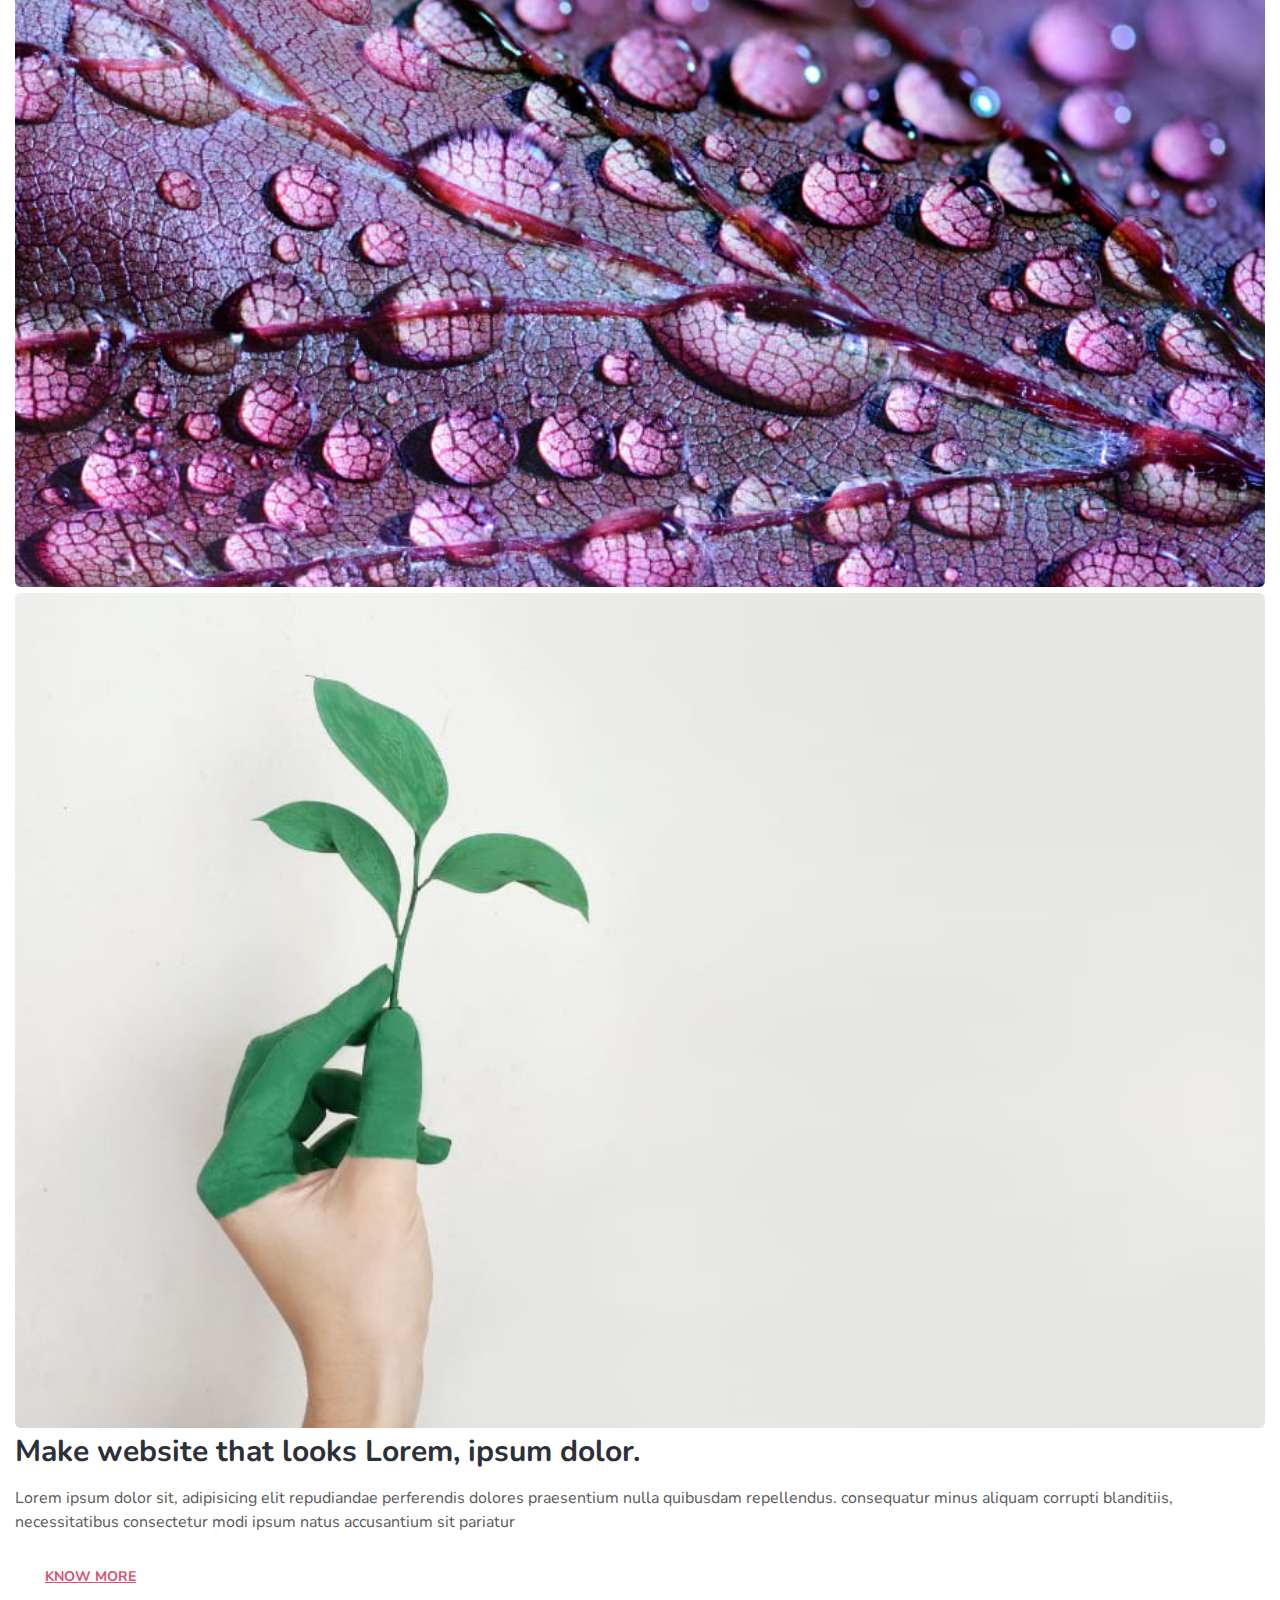
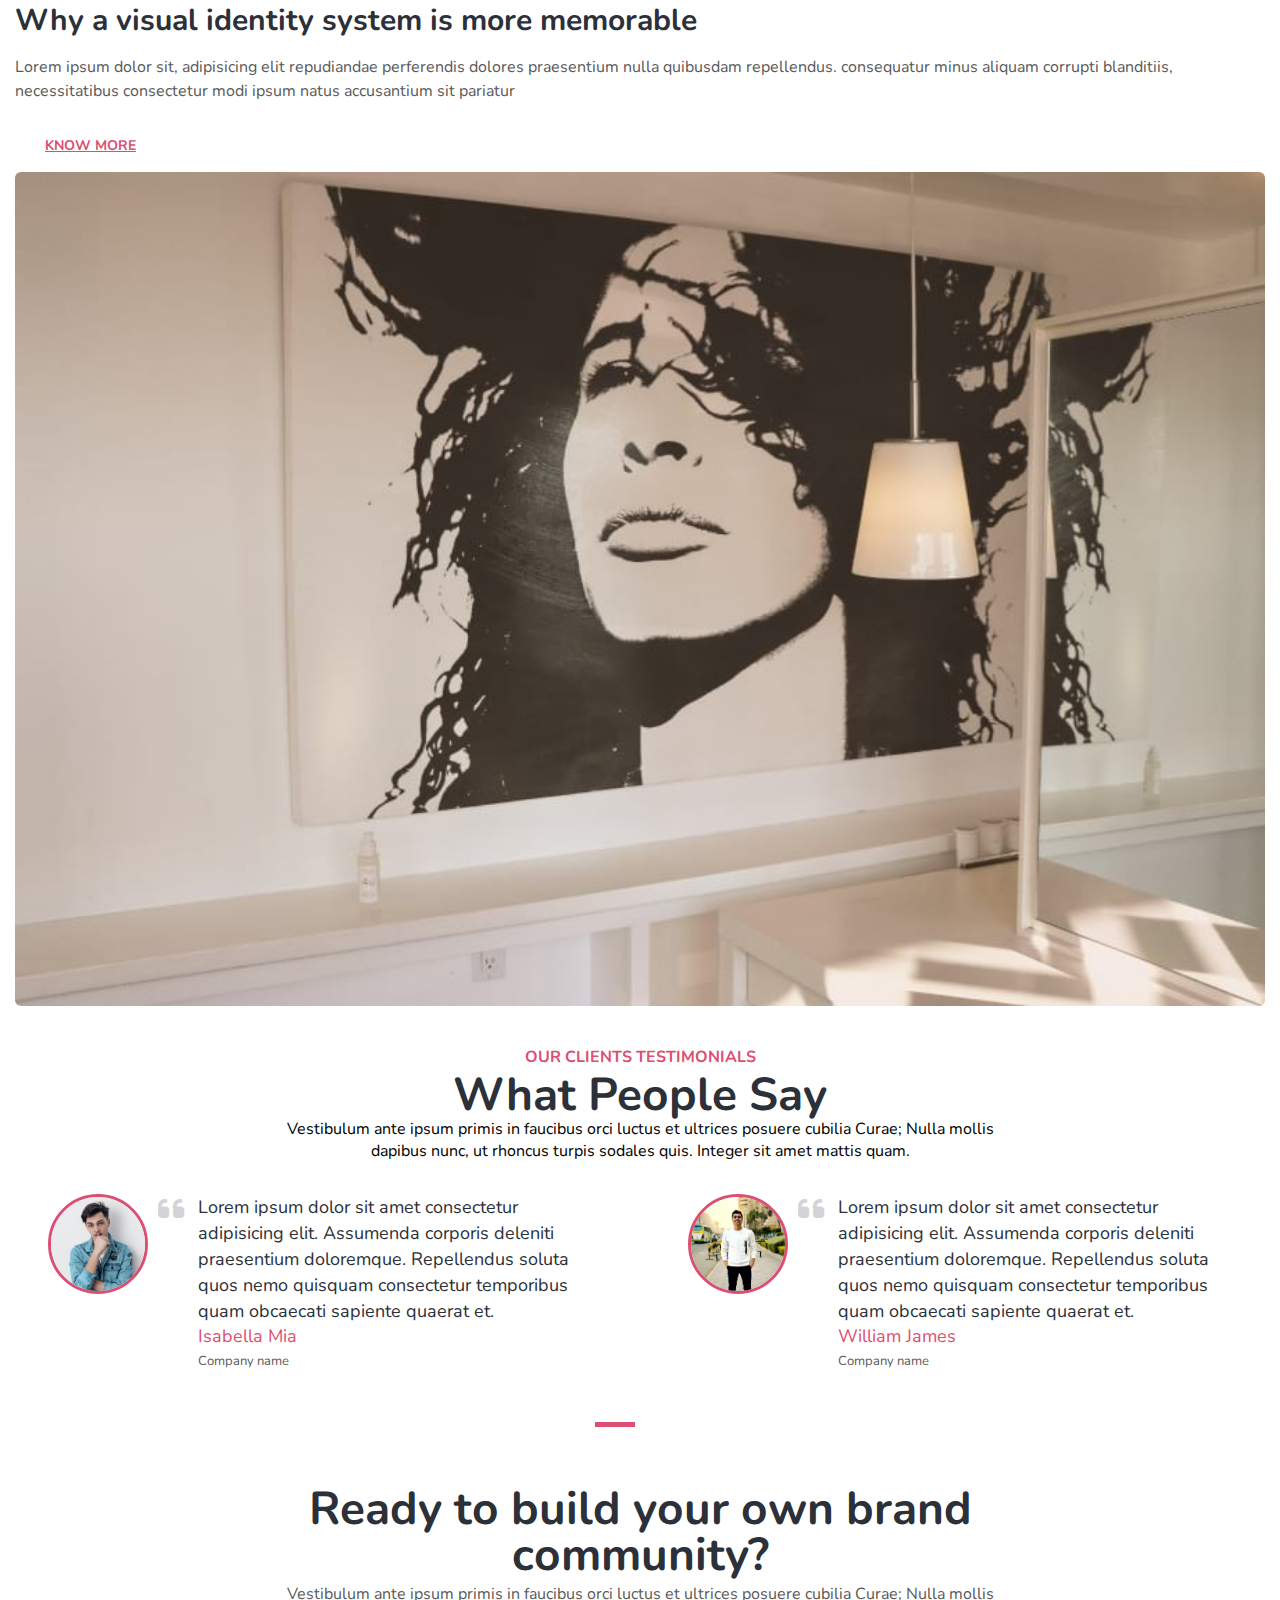
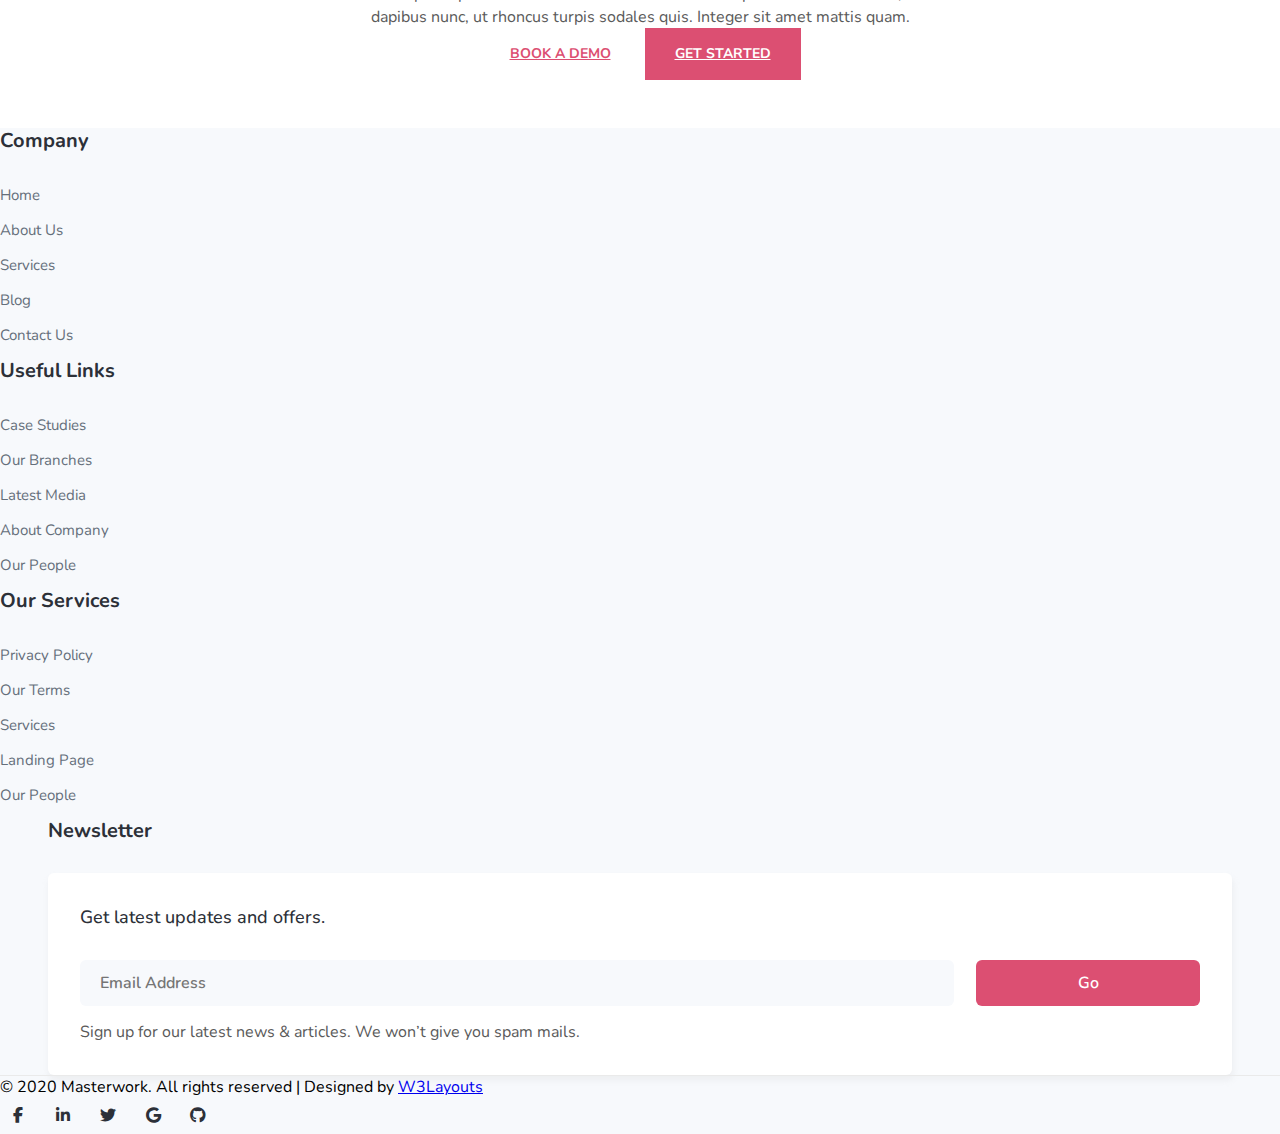
==== commit 92675b65: "hoang: update the home page" ====
--- a/index.html
+++ b/index.html
@@ -27,15 +27,14 @@
     <link rel="stylesheet" href="./css/owl.theme.default.min.css" />
 
     <link rel="stylesheet" href="./css/style1.css" />
+    <script src="./js/index.js"></script>
   </head>
   <body>
     <header class="header fixed-top" id="site-header">
       <div class="container">
         <nav class="navbar navbar-expand-lg stroke navbar-light bg-light">
           <div class="container-fluid">
-            <a class="navbar-brand" href="#">
-              <i class="fa-regular fa-handshake"></i> Masterwork</a
-            >
+            <a class="navbar-brand" href="./index.html"><i class="fa-regular fa-handshake"></i> Masterwork</a>
             <button
               class="navbar-toggler"
               type="button"
@@ -53,7 +52,7 @@
             >
               <ul class="navbar-nav ml-auto">
                 <li class="nav-item">
-                  <a class="nav-link active" aria-current="page" href="#"
+                  <a class="nav-link active" aria-current="page" href="./index.html"
                     >Home</a
                   >
                 </li>
@@ -61,20 +60,43 @@
                   <a class="nav-link" href="./pages/About.html">About</a>
                 </li>
                 <li class="nav-item">
-                  <a class="nav-link" href="#">Services</a>
+                  <a class="nav-link" href="./pages/Services.html">Services</a>
+                </li>
+                <li class="nav-item dropdown">
+                  <a
+                    class="nav-link dropdown-toggle"
+                    data-bs-toggle="dropdown"
+                    href="#"
+                    role="button"
+                    aria-expanded="false"
+                    >Pages
+                    <span><i class="fa fa-chevron-down"></i></span>
+                  </a>
+                  <ul class="dropdown-menu">
+                    <li>
+                      <a class="dropdown-item" href="./pages/blogposts.html"
+                        >Blog post</a
+                      >
+                    </li>
+                    <li>
+                      <a class="dropdown-item" href="./pages/blogsingle.html"
+                        >Blog single</a
+                      >
+                    </li>
+                    <li>
+                      <a class="dropdown-item" href="./pages/landingpage.html"
+                        >Landing page</a
+                      >
+                    </li>
+                  </ul>
                 </li>
                 <li class="nav-item">
-                  <a class="nav-link"
-                    >Pages <i class="fa-solid fa-angle-down"></i
-                  ></a>
-                </li>
-                <li class="nav-item">
-                  <a class="nav-link" href="#">Contact</a>
+                  <a class="nav-link" href="./pages/Contactus.html">Contact</a>
                 </li>
                 <li class="nav-item ml-lg-3 ml-0 mt-lg-0 mt-3">
                   <a
                     class="btn btn-outline-primary theme-button"
-                    href="./pages/Contact.html"
+                    href="./pages/Contactus.html"
                     >Schedule a demo</a
                   >
                 </li>
@@ -222,7 +244,7 @@
         </div>
       </div>
     </div>
-    <div class="intro">
+    <div class="intro PY-5 ">
       <div class="container">
         <div class="row">
           <div class="col-6 intro-content">
@@ -237,7 +259,8 @@
               Maxime dolores amet voluptatum illo consequatur placeat fugit
               ducimus.
             </p>
-          </div>
+            <a href="./pages/About.html" class="btn btn-light theme-button">Read more</a>
+          </div>>
           <div class="col-6"></div>
         </div>
       </div>
@@ -639,7 +662,7 @@
               <div class="col-md-4 column">
                 <h3>Company</h3>
                 <ul class="footer-gd-16">
-                  <li><a href="index.html">Home</a></li>
+                  <li><a href="#">Home</a></li>
                   <li><a href="about.html">About Us</a></li>
                   <li><a href="services.html">Services</a></li>
                   <li><a href="blog.html">Blog</a></li>
@@ -737,6 +760,9 @@
         </div>
       </div>
     </footer>
+    <a href="#" class="backToTop cd-top text-replace js-cd-top">
+      <i class="fa fa-arrow-up"></i>
+    </a>
 
     <script
       src="https://code.jquery.com/jquery-3.6.0.min.js"
@@ -748,6 +774,8 @@
       integrity="sha384-ka7Sk0Gln4gmtz2MlQnikT1wXgYsOg+OMhuP+IlRH9sENBO0LRn5q+8nbTov4+1p"
       crossorigin="anonymous"
     ></script>
+    <script src="./js/util.js"></script>
+    <script src="./js/main.js"></script>
     <script src="./js/owl.carousel.js"></script>
     <script src="./js/owl.carousel.min.js"></script>
     <script src="./js/index.js"></script>
--- a/css/style1.css
+++ b/css/style1.css
@@ -27,6 +27,7 @@
     display: grid;
     align-items: center;
     box-shadow: 0 3px 9px rgb(0 0 0 / 5%);
+    background-color: #FFF;
     font-family: -apple-system, BlinkMacSystemFont, "Segoe UI", Roboto, Oxygen-Sans, Ubuntu, Cantarell, "Helvetica Neue", sans-serif;
 }
 
@@ -40,7 +41,7 @@
 }
 
 header .container .navbar{
-    background-color: transparent !important;
+    background-color: transparent!important;
 }
 
 
@@ -134,6 +135,89 @@
     background-color: var(--primary);
     border-color: var(--primary);
 }   
+
+
+header .dropdown-menu.show {
+    display: block;
+}
+
+header .dropdown-item {
+    display: block;
+    width: 100%;
+    padding: 8px 20px;
+    clear: both;
+    font-weight: 400;
+    color: #212529;
+    text-align: inherit;
+    text-decoration: none;
+    white-space: nowrap;
+    background-color: transparent;
+    border: 0;
+}
+
+header .dropdown-item::after {
+    content: "";
+    display: block;
+    width: 0;
+    height: 2px;
+    background-color: #dc4f72;
+    transition: all 0.4s linear 0s;
+}
+
+header .dropdown-item:hover:after {
+    width: 15%;
+}
+
+header .dropdown-item:hover {
+    color: #dc4f72;
+}
+
+header .dropdown-menu {
+    border-radius: 6px;
+    min-width: 11rem;
+    padding: 1rem 0 0.3rem;
+    box-shadow: 1px 5px 7.5px rgba(196, 196, 196, 0.2);
+    -webkit-border-radius: 6px;
+    -moz-border-radius: 6px;
+    -ms-border-radius: 6px;
+    -o-border-radius: 6px;
+    top: 100%;
+    left: 0;
+    z-index: 1000;
+    margin: 0.125rem 0 0;
+    font-size: 1rem;
+    color: #212529;
+    text-align: left;
+    list-style: none;
+    background-color: #fff;
+    background-clip: padding-box;
+    border: 1px solid rgba(0, 0, 0, 0.15);
+    margin-left: -45px !important;
+}
+
+.dropdown-menu:before {
+    content: '';
+    width: 14px;
+    height: 14px;
+    background: #fff;
+    border: 1px solid rgba(0, 0, 0, 0.15);
+    display: block;
+    border-right: none;
+    border-bottom: none;
+    transform: translateX(-50%) rotateZ(45deg);
+    position: absolute;
+    top: -7px;
+    left: 49%;
+    z-index: 1001;
+}
+
+header .dropdown-toggle::after {
+    display: none;
+    border-top: 0;
+    border-left: 0;
+    border-right: 0;
+    border-bottom: 0;
+}
 
 
 .carousel {
@@ -1314,4 +1398,280 @@
 }
 .about_team .team-info .social .twitter{
     background: #1da1f2;
-}+}
+
+.breadcrumbs {
+    padding: 15px 20px;
+    background: var(--light-bg-color);
+    font-size: 14px;
+}
+
+.breadcrumbs a {
+    color: var(--primary);
+    margin: 0 5px 0 0;
+    font-size: 14px;
+    text-decoration: none;
+}
+.breadcrumbs a:hover{
+    text-decoration: underline;
+
+}
+
+.our_services .header-section h2{
+    color: var(--title-color);
+    font-size: 46px;
+    line-height: 55px;
+    font-weight: 800;
+}
+.our_services h3{
+    font-size: 42px;
+    line-height: 1;
+    font-weight: 600;
+    margin-bottom: 30px;
+}
+.our_services h5{
+    font-size: 24px;
+    line-height: 30px;
+    color: #999;
+}
+
+.our_services a.theme-button{
+    transition: 0.3s ease-out;
+    display: inline-block;
+    line-height: 52px;
+    font-weight: 700;
+    font-size: 14px;
+    margin: 0px;
+    padding: 0px 30px;
+    text-transform: uppercase;
+     color: #FFF;
+    background-color:#dc4f72;
+    border: none;
+}
+.our_services a.theme-button:hover{
+    color: #fff;
+    background-color: #d62f58;
+    border-color: #cf2952;
+}
+
+.our_services .features-with-17-left1{
+    padding: 0 30px;
+
+}
+.our_services .features-with-17-left1 a{
+    text-decoration: none;
+    font-size: 20px;
+    font-weight: 700;
+    color: var(--title-color);
+    line-height: 24.5px;
+}
+.our_services .features-with-17-left1 h4 a{
+    font-size: 20px;
+    font-weight: 700;
+    color: var(--title-color);
+    line-height: 24.5px;
+
+}
+.our_services .features-with-17-left1 a.icon{
+    width: 80px;
+    height: 80px;
+    line-height: 80px;
+    background: var(--light-bg-color);
+    text-align: center;
+    border-radius: 50%;
+    margin-bottom: 15px;
+    display: block;
+    box-shadow: var(--card-box-shadow);
+}
+
+.procduct{
+    background: var(--light-bg-color); 
+}
+
+.procduct .header-section{
+    max-width: 750px;
+    margin: 0 auto;
+}
+.procduct .header-section .sub-title{
+    font-size: 16px;
+    line-height: 20px;
+    font-weight: 700;
+    color: var(--primary);
+    text-transform: uppercase;
+    margin-bottom: 5px;
+}
+
+.procduct .header-section h3{
+    color: var(--title-color);
+    font-size: 46px;
+    line-height: 1;
+    font-weight: 700;
+}
+
+.procduct .header-section p{
+    color: var(--text-color);
+    font-size: 16px;
+    line-height: 22.5px;
+    font-weight: 400;
+    margin-left: auto;
+    margin-right: auto;
+}
+.procduct .mobile-info-inn .mobile-right .mobile-right-grids .mobile-right-grids{
+    text-align: center;
+}
+.procduct .mobile-info-inn .mobile-right .mobile-right-grids .mobile-right-icon span {
+    font-size: 20px;
+    color: var(--primary);
+    background: #ffffff;
+    width: 40px;
+    height: 40px;
+    text-align: center;
+    display: inline-block;
+    line-height: 40px;
+    border-radius: 50%;
+    font-weight: 700;
+    box-shadow: var(--card-hover-box-shadow);
+}
+
+.procduct .mobile-info-inn .mobile-right .mobile-right-grids .mobile-right-info h6 a{
+    font-size: 18px;
+    color: var(--title-color);
+    margin-bottom: 5px;
+    display: inline-block;
+    transition: 0.3s ease-in;
+    font-weight: 800;
+    text-transform: uppercase;
+    text-decoration: none;
+}
+.procduct .mobile-info-inn .mobile-right .mobile-right-grids .mobile-right-info h6 a:hover{
+    color: var(--primary);
+}
+.procduct .mobile-info-inn .mobile-right .mobile-right-grids .mobile-right-info p{
+    font-style: normal;
+    font-weight: normal;
+    font-size: 16px;
+    color: var(--text-color);
+    line-height: 20.4px;
+}
+
+
+
+.feature-services .header-section{
+    max-width: 750px;
+    margin: 0 auto;
+}
+.feature-services .header-section .sub-title{
+    font-size: 16px;
+    line-height: 20px;
+    font-weight: 700;
+    color: var(--primary);
+    text-transform: uppercase;
+    margin-bottom: 5px;
+}
+
+.feature-services .header-section h3{
+    color: var(--title-color);
+    font-size: 46px;
+    line-height: 1;
+    font-weight: 700;
+}
+
+.feature-services .header-section p{
+    color: var(--text-color);
+    font-size: 16px;
+    line-height: 22.5px;
+    font-weight: 400;
+    margin-left: auto;
+    margin-right: auto;
+}
+.feature-services .content-ab-left, .feature-services .content-ab-right {
+    border: 1px solid #eee;
+    padding: 2rem;
+    border-radius: var(--card-curve);
+
+}
+.feature-services .title-content h3{
+    color: var(--title-color);
+    font-size: 38px;
+    line-height: 1;
+    font-weight: 700;
+    margin-bottom: 10px;
+}
+
+.feature-services .content-ab-grids p {
+    font-style: normal;
+    font-size: 16px;
+    line-height: 24.5px;
+    color: var(--text-color);
+    margin-bottom: 16px;
+}
+.feature-services .content-ab-left .feature-list li{
+    list-style: none;
+    font-style: normal;
+    font-weight: normal;
+    font-size: 16px;
+    line-height: 26px;
+    color: var(--title-color);
+    margin: 15px 0;
+    font-weight: 600;
+}
+.feature-services .content-ab-left .feature-list li span{
+    color: var(--primary);
+    margin-right: 12px;
+    background: rgba(220, 79, 114, 0.1);
+    font-size: 10px;
+    padding: 8px;
+    border-radius: 50%;
+    display: inline-block;
+    opacity: 0.5;
+}
+
+
+.feature-services a.theme-button{
+    transition: 0.3s ease-out;
+    display: inline-block;
+    line-height: 52px;
+    font-weight: 700;
+    font-size: 14px;
+    margin: 0px;
+    padding: 0px 30px;
+    text-transform: uppercase;
+     color: #FFF;
+    background-color:#dc4f72;
+    border: none;
+}
+.feature-services  a.theme-button:hover{
+    color: #fff;
+    background-color: #d62f58;
+    border-color: #cf2952;
+}
+
+.feature-services img{
+    border-radius: var(--card-curve);
+    transition: 0.3s ease-in-out;
+}
+.feature-services img:hover{
+    transform: var(--transformY);
+}
+.backToTop{
+    width:50px;
+    height:50px;
+    background:#f55f8d;
+    border-radius:8px;
+    line-height:50px;
+    text-align:center;
+    display:block;
+    position:fixed;
+    right:15px;
+    bottom:15px;
+    color:#fff;
+    transition:all .2s;
+    box-shadow:-4px 4px 24px -10px #f55f8d;
+    visibility:hidden;
+    opacity:0
+  }
+  
+  .cd-top--is-visible{
+    visibility:visible;
+    opacity:1
+  }